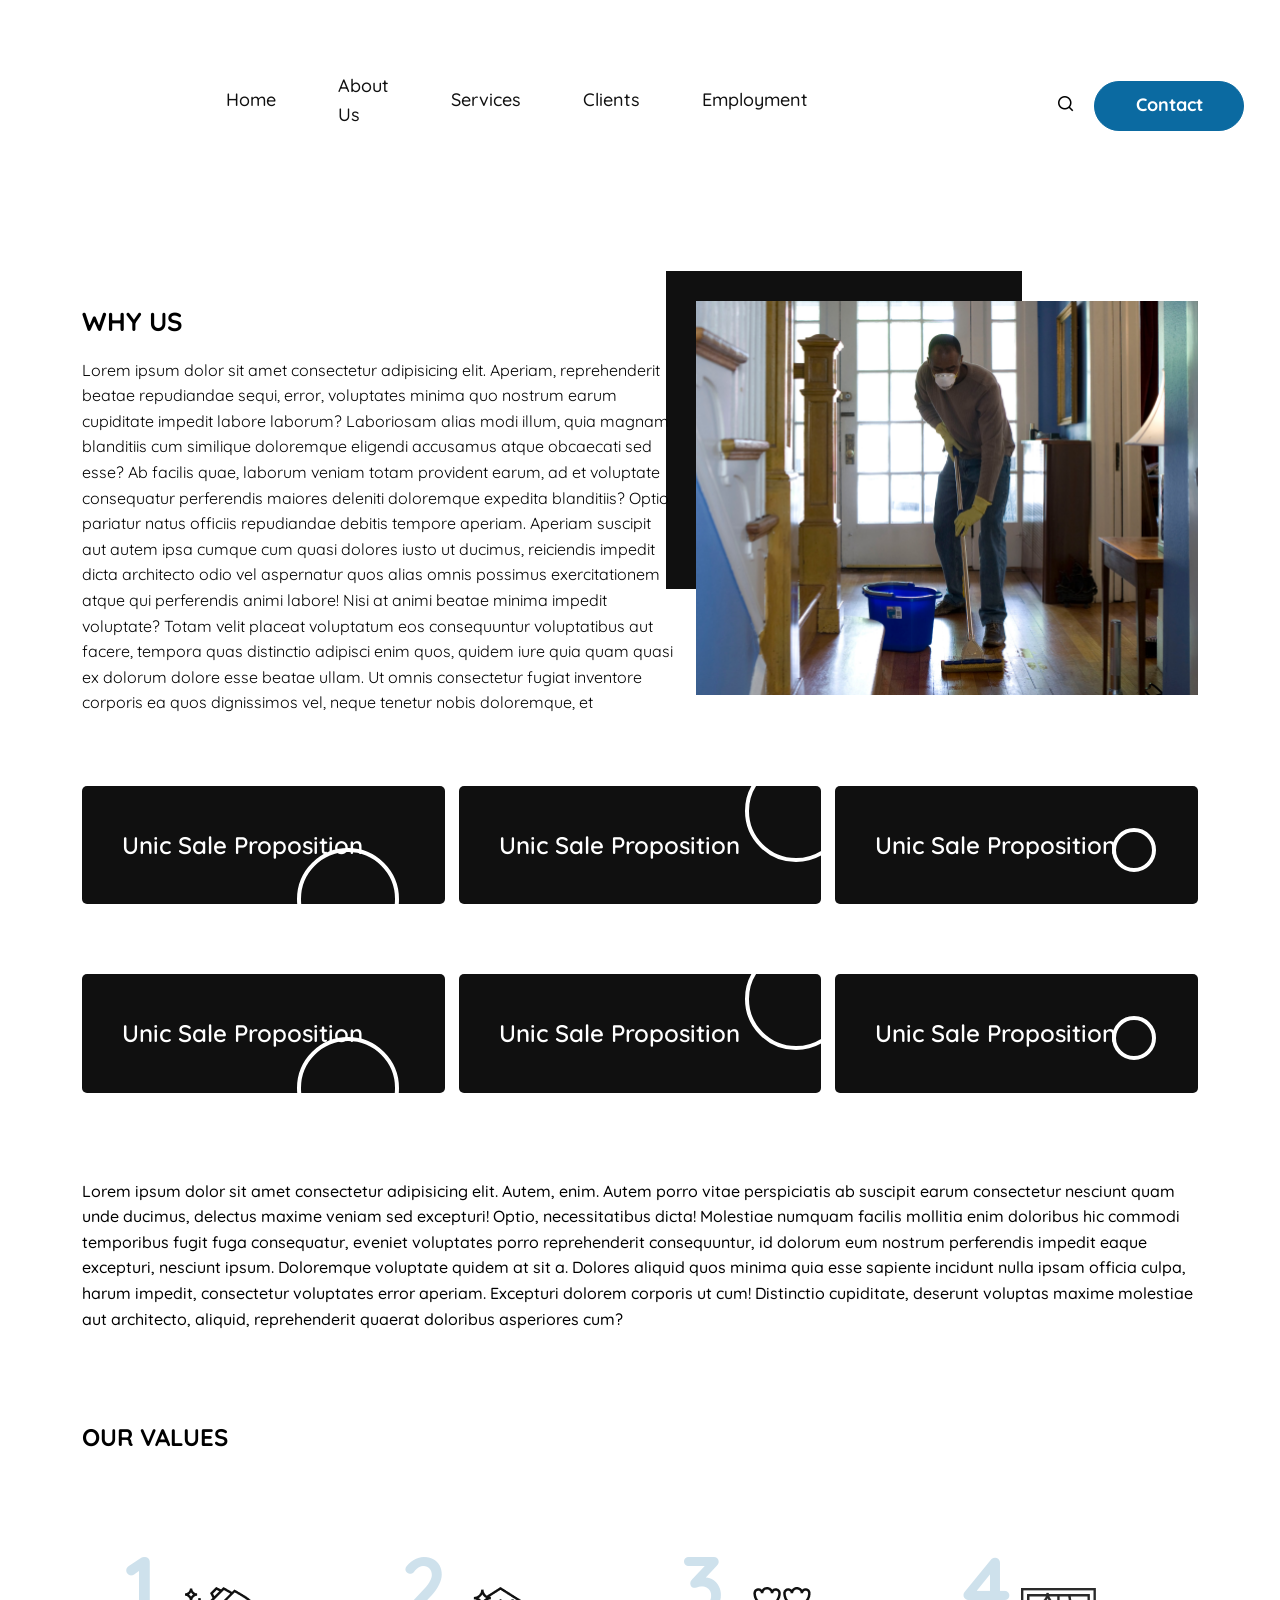
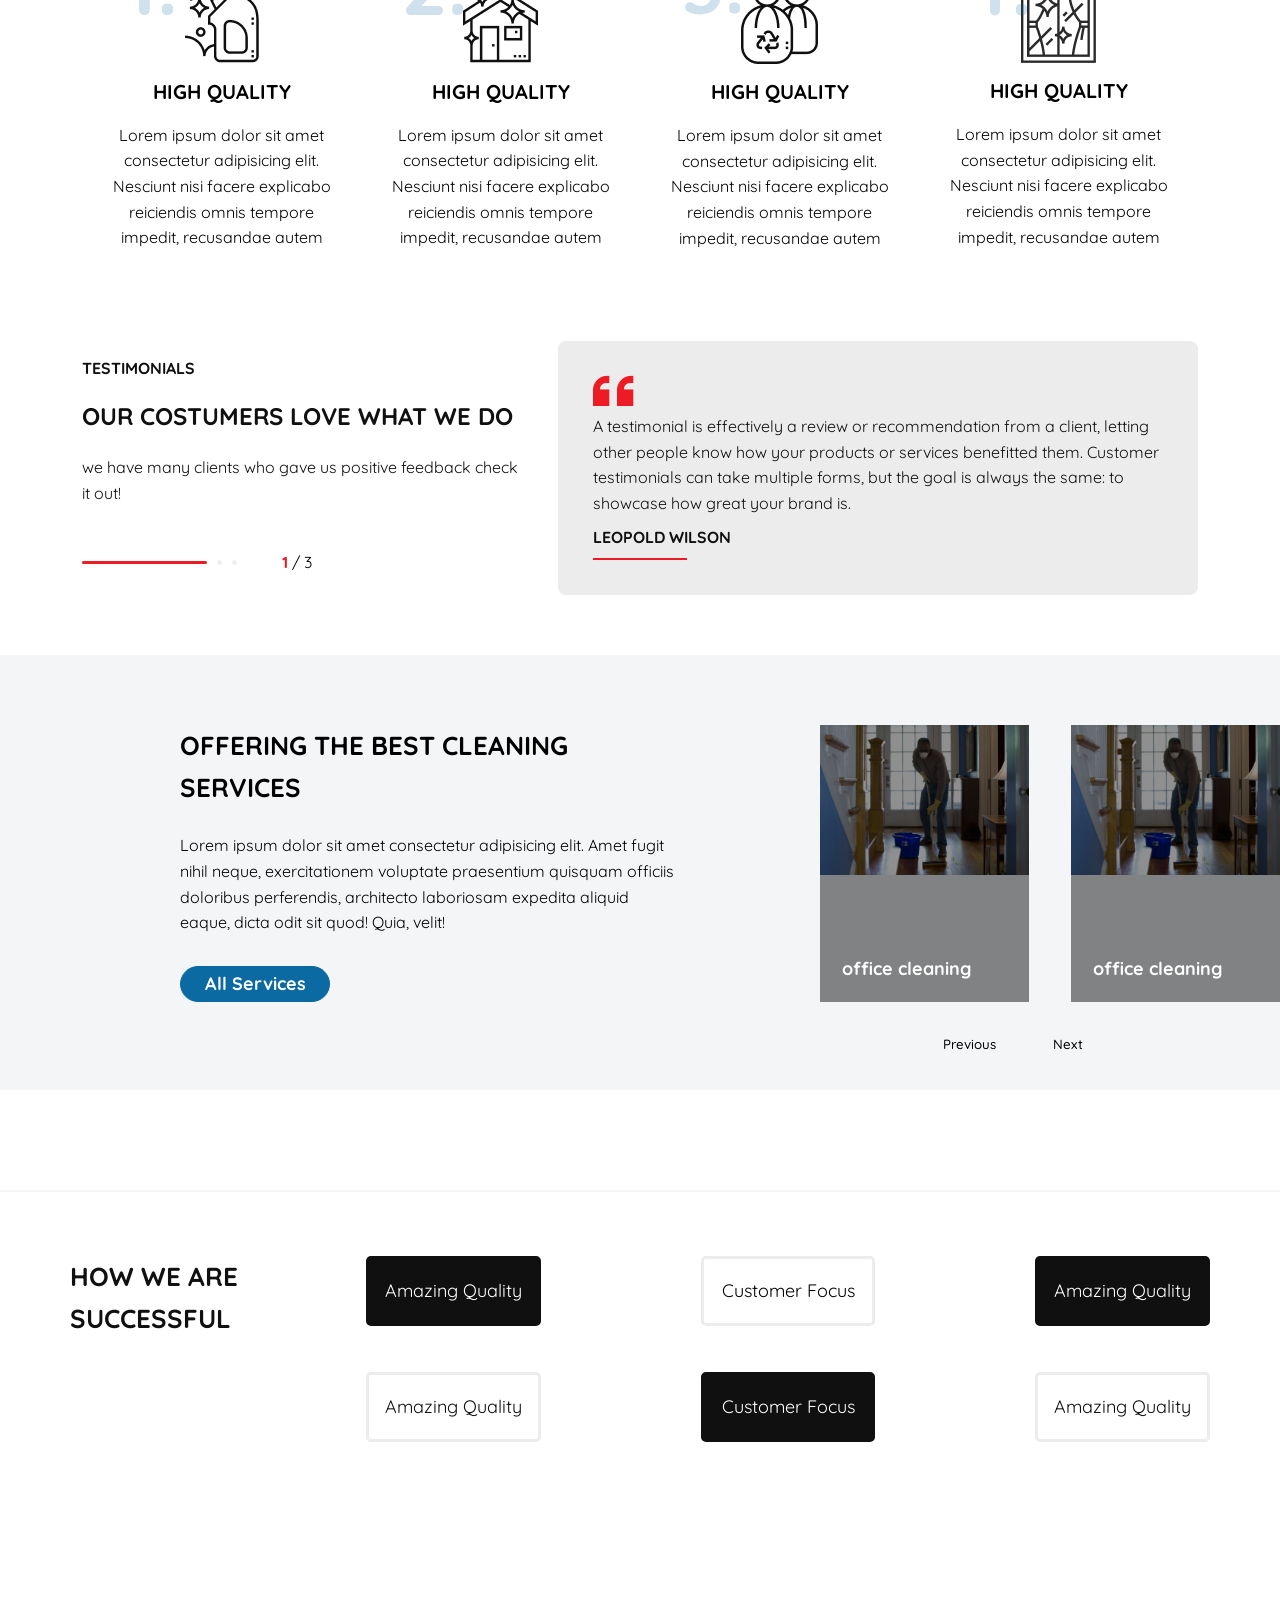
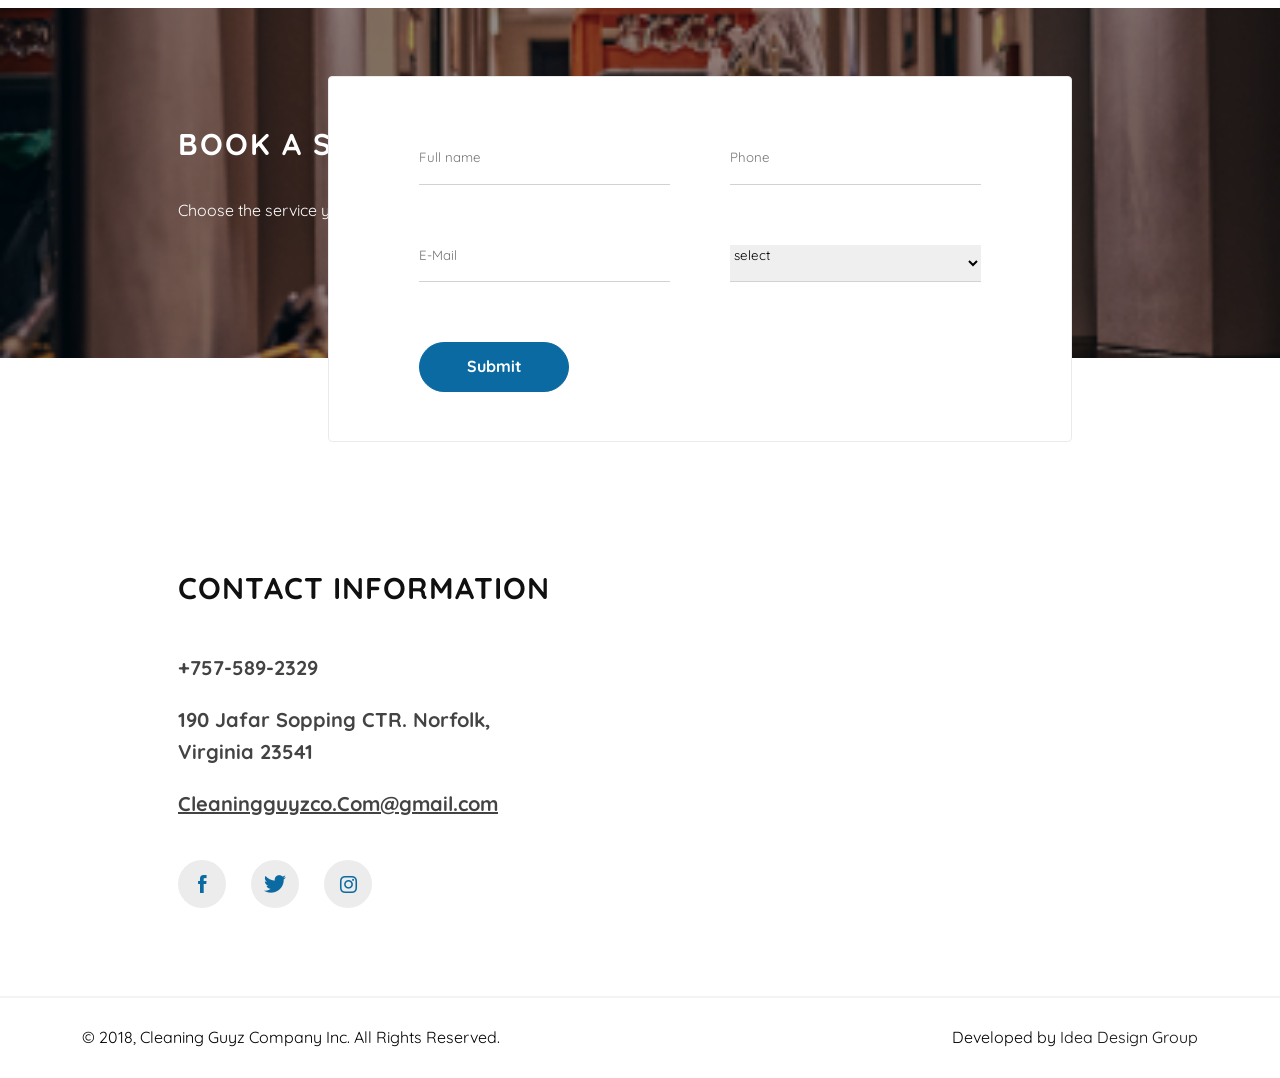
==== about-us.html @ 716db55e "first" ====
<!DOCTYPE html>
<html lang="en">

<head>
    <meta charset="UTF-8">
    <meta http-equiv="X-UA-Compatible" content="IE=edge">
    <meta name="viewport" content="width=device-width, initial-scale=1.0">
    <title>Document</title>
    <link rel="preconnect" href="https://fonts.googleapis.com">
    <link rel="preconnect" href="https://fonts.gstatic.com" crossorigin>
    <link href="https://fonts.googleapis.com/css2?family=Quicksand:wght@400;500;600;700&display=swap" rel="stylesheet">
    <link rel="stylesheet" href="assets/styles/style.css">
    <link rel="stylesheet" href="assets/images/icomoon/style.css">
</head>

<body>
    <section class="container">
        <header>
            <div class="header-img">
                <a href="">
                    <img src="assets/images/img/image 2.png" alt="">
                </a>
            </div>
            <div class="header-menu">
                <div>
                    <a href="">Home</a>
                </div>
                <div>
                    <a href="">About Us</a>
                </div>
                <div>
                    <a href="">Services</a>
                </div>
                <div>
                    <a href="">Clients</a>
                </div>
                <div>
                    <a href="">Employment</a>
                </div>
            </div>
            <div class="header-search">
                <div>
                    <a href=""> <i class="icon-Vector-search"></i></a>
                    <input type="text" placeholder="Search">
                </div>
            </div>
            <div class="header-contact">
                <a href="">Contact</a>
            </div>
        </header>
    </section>
    <section class="container">
        <div class="whyus">
            <div class="whyus-info">
                <h1>why us</h1>
                <div>
                    Lorem ipsum dolor sit amet consectetur adipisicing elit. Aperiam, reprehenderit beatae repudiandae
                    sequi, error, voluptates minima quo nostrum earum cupiditate impedit labore laborum? Laboriosam
                    alias modi illum, quia magnam blanditiis cum similique doloremque eligendi accusamus atque obcaecati
                    sed esse? Ab facilis quae, laborum veniam totam provident earum, ad et voluptate consequatur
                    perferendis maiores deleniti doloremque expedita blanditiis? Optio pariatur natus officiis
                    repudiandae debitis tempore aperiam. Aperiam suscipit aut autem ipsa cumque cum quasi dolores iusto
                    ut ducimus, reiciendis impedit dicta architecto odio vel aspernatur quos alias omnis possimus
                    exercitationem atque qui perferendis animi labore! Nisi at animi beatae minima impedit voluptate?
                    Totam velit placeat voluptatum eos consequuntur voluptatibus aut facere, tempora quas distinctio
                    adipisci enim quos, quidem iure quia quam quasi ex dolorum dolore esse beatae ullam. Ut omnis
                    consectetur fugiat inventore corporis ea quos dignissimos vel, neque tenetur nobis doloremque, et

                </div>
            </div>
            <div class="whyus-img">
                <div>
                    <img src="assets/images/img/cdc-jjrXvzbqC5E-unsplash 1.png" alt="">
                </div>
            </div>
        </div>
    </section>
    <section class="container">
        <div class="unicsale">
            <div>
                <h2>
                    Unic Sale Proposition
                </h2>
            </div>
            <div>
                <h2>
                    Unic Sale Proposition
                </h2>
            </div>
            <div>
                <h2>
                    Unic Sale Proposition
                </h2>
            </div>
        </div>
        <div class="unicsale">
            <div>
                <h2>
                    Unic Sale Proposition
                </h2>
            </div>
            <div>
                <h2>
                    Unic Sale Proposition
                </h2>
            </div>
            <div>
                <h2>
                    Unic Sale Proposition
                </h2>
            </div>
        </div>
    </section>
    <section class="container">
        <div class="sometext">
            Lorem ipsum dolor sit amet consectetur adipisicing elit. Autem, enim. Autem porro vitae perspiciatis ab
            suscipit earum consectetur nesciunt quam unde ducimus, delectus maxime veniam sed excepturi! Optio,
            necessitatibus dicta! Molestiae numquam facilis mollitia enim doloribus hic commodi temporibus fugit fuga
            consequatur, eveniet voluptates porro reprehenderit consequuntur, id dolorum eum nostrum perferendis impedit
            eaque excepturi, nesciunt ipsum. Doloremque voluptate quidem at sit a. Dolores aliquid quos minima quia esse
            sapiente incidunt nulla ipsam officia culpa, harum impedit, consectetur voluptates error aperiam. Excepturi
            dolorem corporis ut cum! Distinctio cupiditate, deserunt voluptas maxime molestiae aut architecto, aliquid,
            reprehenderit quaerat doloribus asperiores cum?
        </div>
    </section>
    <section class="container">
        <div class="examples-h1">
            <h1>our values</h1>
        </div>
        <div class="examples">
            <div class="examples-div">
                <i class="icon-uniE90D"></i>
                <div class="examples-img"> <img src="assets/images/img/Frame 2035.png" alt=""></div>
                <h3>high quality</h3>
                <p>
                    Lorem ipsum dolor sit amet consectetur adipisicing elit. Nesciunt nisi facere explicabo reiciendis
                    omnis tempore impedit, recusandae autem

                </p>

            </div>
            <div class="examples-div">
                <i class="icon-uniE90E"></i>
                <div class="examples-img"> <img src="assets/images/img/Group 2021.png" alt=""></div>
                <h3>high quality</h3>
                <p>
                    Lorem ipsum dolor sit amet consectetur adipisicing elit. Nesciunt nisi facere explicabo reiciendis
                    omnis tempore impedit, recusandae autem

                </p>

            </div>
            <div class="examples-div">
                <i class="icon-uniE90F"></i>
                <div class="examples-img"> <img src="assets/images/img/Frame 2035 (1).png" alt=""></div>
                <h3>high quality</h3>
                <p>
                    Lorem ipsum dolor sit amet consectetur adipisicing elit. Nesciunt nisi facere explicabo reiciendis
                    omnis tempore impedit, recusandae autem

                </p>

            </div>
            <div class="examples-div">
                <i class="icon-uniE910"></i>
                <div class="examples-img"> <img src="assets/images/img/Frame 2062.png" alt=""></div>
                <h3>high quality</h3>
                <p>
                    Lorem ipsum dolor sit amet consectetur adipisicing elit. Nesciunt nisi facere explicabo reiciendis
                    omnis tempore impedit, recusandae autem

                </p>

            </div>
        </div>
    </section>
    <section class="container">
        <div class="testimonial">
            <div class="testimonial-info">
                <h4>testimonials</h4>
                <h1>our costumers love what we do</h1>
                <div>
                    we have many clients who gave us positive feedback
                    check it out!
                </div>
            </div>
            <div class="testimonial-slider">
                <div class="testimonial-slider__div">
                    <i class="icon-Vector-2"></i>
                    <div>
                        A testimonial is effectively a review or recommendation from a client, letting other people know
                        how
                        your products or services benefitted them. Customer testimonials can take multiple forms, but
                        the goal
                        is always the same: to showcase how great your brand is.
                    </div>
                    <h4>leopold wilson</h4>
                </div>
                <div class="testimonial-slider__div">
                    <i class="icon-Vector-2"></i>
                    <div>
                        A testimonial is effectively a review or recommendation from a client, letting other people know
                        how
                        your products or services benefitted them. Customer testimonials can take multiple forms, but
                        the goal
                        is always the same: to showcase how great your brand is.
                    </div>
                    <h4>leopold wilson</h4>
                </div>
                <div class="testimonial-slider__div">
                    <i class="icon-Vector-2"></i>
                    <div>
                        A testimonial is effectively a review or recommendation from a client, letting other people know
                        how
                        your products or services benefitted them. Customer testimonials can take multiple forms, but
                        the goal
                        is always the same: to showcase how great your brand is.
                    </div>
                    <h4>leopold wilson</h4>
                </div>
            </div>
        </div>
    </section>
    <section>
        <div class="offering">
            <div class="offering-div">
                <div class="offering-info">
                    <h1>offering the best cleaning services</h1>
                    <div>
                        Lorem ipsum dolor sit amet consectetur adipisicing elit. Amet fugit nihil neque, exercitationem
                        voluptate praesentium quisquam officiis doloribus perferendis, architecto laboriosam expedita
                        aliquid eaque, dicta odit sit quod! Quia, velit!
                    </div>
                    <a href="">All Services</a>
                </div>
            </div>

            <div class="offering-slider">
                <div class="offering-slider_item">
                    <div>
                        <a href=""><img src="assets/images/img/cdc-jjrXvzbqC5E-unsplash 1.png" alt=""></a>
                        <div class="offering-slider-background"></div>
                        <div class="offering-slider-background__info">
        
                            office cleaning
                        </div>
                    </div>
                </div>
                <div class="offering-slider_item">
                    <div>
                        <a href=""><img src="assets/images/img/cdc-jjrXvzbqC5E-unsplash 1.png" alt=""></a>
                        <div class="offering-slider-background"></div>
                        <div class="offering-slider-background__info">
                            
                            office cleaning
                        </div>
                    </div>
                </div>
                <div class="offering-slider_item">
                    <div>
                        <a href=""><img src="assets/images/img/cdc-jjrXvzbqC5E-unsplash 1.png" alt=""></a>
                        <div class="offering-slider-background"></div>
                        <div class="offering-slider-background__info">
                            
                            office cleaning
                        </div>
                    </div>
                </div>
                
            </div>
        </div>
    </section>

    <section class="line">
        <div class="container boxes">
            <div class="boxes-h1">
                <h1>how we are successful</h1>
            </div>
            <div class="boxes-box">
              <div class="boxes-box__div">
                <div>Amazing Quality</div>
                <div>Customer Focus</div>
                <div>Amazing Quality</div>
              </div>
              <div class="boxes-box__div">
                <div>Amazing Quality</div>
                <div>Customer Focus</div>
                <div>Amazing Quality</div>
              </div>
        </div>
    </section>

    <section>
        <footer>
            <div class="footer-div">
                <img src="assets/images/img/ashwini-chaudhary-monty-Iu6parQAO-U-unsplash 2.png" alt="">
                <div>

                    <h1> book a service</h1>
                    Choose the service you want and make a reservation ...

                </div>
            </div>
            <div class="footer-form">
                <form action="">
                    <input type="text" placeholder="Full name">
                    <input type="text" placeholder="Phone">
                    <input type="text" placeholder="E-Mail">
                    <select name="footer-select" id="footer-select">

                        <option value="clining">select</option>
                        <option value="washing">Washing</option>
                        <option value="dryclining">Dryclining</option>
                    </select>

                    <button type="submit">Submit</button>
                </form>
            </div>
            <div class="footer-info">
                <div class="footer-info__div">
                    <h1>contact information</h1>
                    <div>
                        <a href="">+757-589-2329</a>
                        <a href="">190 Jafar Sopping CTR. Norfolk, Virginia 23541</a>
                        <a href="">Cleaningguyzco.Com@gmail.com</a>
                    </div>
                    <div class="footer-icon">
                        <a href="">
                            <i class="icon-Path-8"></i>
                        </a>
                        <a href="">
                            <i class="icon-Path-7"></i>
                        </a>
                        <a href="">
                            <i class="icon-Path-170"></i>
                        </a>
                    </div>
                </div>
                <div class="footer-map">
                    <div class="map">
                        <div class="footer-map__frame">
                            <iframe
                                src="https://www.google.com/maps/embed?pb=!1m18!1m12!1m3!1d26738.526908125077!2d-76.30847100268791!3d36.848747959635716!2m3!1f0!2f0!3f0!3m2!1i1024!2i768!4f13.1!3m3!1m2!1s0x89ba980ede70d78b%3A0x92bed7cf0ad17353!2sNorfolk%2C%20VA%2023541%2C%20USA!5e0!3m2!1sen!2sge!4v1664965824961!5m2!1sen!2sge"
                                style="border:0;" allowfullscreen="" loading="lazy"
                                referrerpolicy="no-referrer-when-downgrade">
                            </iframe>
                        </div>
                    </div>
                </div>
            </div>
            <div class="footer-line"></div>
            <div class="container footer-last">
                <div>
                    © 2018, Cleaning Guyz Company Inc. All Rights Reserved.
                </div>
                <div>
                    Developed by <a href=""> Idea Design Group </a>
                </div>
            </div>
        </footer>
    </section>


    <script src="https://code.jquery.com/jquery-3.6.1.min.js"></script>
    <script src="assets/js/slick.min.js"></script>
    <script src="assets/js/script.js"></script>
</body>

</html>
---- assets/styles/style.css ----
body,
* {
  margin: 0;
  padding: 0;
  box-sizing: border-box;
  font-family: "Quicksand", sans-serif;
  line-height: 1.6;
}

.container,
.container-fluid,
.container-xxl,
.container-xl,
.container-lg,
.container-md,
.container-sm {
  width: 100%;
  padding-right: var(--bs-gutter-x, 0.75rem);
  padding-left: var(--bs-gutter-x, 0.75rem);
  margin-right: auto;
  margin-left: auto;
}

@media (min-width: 576px) {
  .container-sm,
  .container {
    max-width: 540px;
  }
}
@media (min-width: 768px) {
  .container-md,
  .container-sm,
  .container {
    max-width: 720px;
  }
}
@media (min-width: 992px) {
  .container-lg,
  .container-md,
  .container-sm,
  .container {
    max-width: 960px;
  }
}
@media (min-width: 1200px) {
  .container-xl,
  .container-lg,
  .container-md,
  .container-sm,
  .container {
    max-width: 1140px;
  }
}
@media (min-width: 1400px) {
  .container-xxl,
  .container-xl,
  .container-lg,
  .container-md,
  .container-sm,
  .container {
    max-width: 1320px;
  }
}
@media (min-width: 1620px) {
  .container-xxl,
  .container-xl,
  .container-lg,
  .container-md,
  .container-sm,
  .container {
    max-width: 1560px;
  }
}

header {
  width: 100%;
  height: 211px;
  display: flex;
  align-items: center;
}
.header-img {
  width: 238px;
  height: 169px;
  overflow: hidden;
  margin: 0 142px 0 0;
}
.header-img img {
  width: 100%;
  height: 100%;
  object-fit: cover;
}
.header-menu {
  width: initial;
  display: flex;
  align-items: center;
  margin: 0 190px 0 0;
}
.header-menu a {
  text-decoration: none;
  font-size: 18px;
  font-weight: 500;
  color: #101010;
  margin: 0 60px 0 0;
  display: block;
  position: relative;
  padding: 0 0 10px 2px;
}
.header-menu a::after {
  content: "";
  position: absolute;
  width: 0%;
  height: 3px;
  border-radius: 3px;
  background-color: #ed1c24;
  bottom: 0;
  left: 0;
  transition-duration: 0.3s;
}
.header-menu a:hover {
  color: #ed1c24;
}
.header-menu a:hover::after {
  width: 100%;
}
.header-search {
  width: 100px;

  display: flex;
  align-items: center;
  margin-left: auto;
}
.header-search div {
  position: relative;
  width: initial;
  display: flex;
  align-items: center;
}
.header-search a {
  text-decoration: none;
  color: #000;
}
.header-search input {
  width: 100%;
  border: none;
  margin: 0 0 0 20px;
}
.header-search input::placeholder {
  font-weight: 600;
  color: #000;
}
.header-search input:focus {
  outline: none;
}
.header-contact {
  width: initial;
  margin-left: auto;
}
.header-contact a {
  display: inline-block;
  width: 150px;
  height: 50px;
  border-radius: 25px;
  background-color: #0b6aa1;
  display: flex;
  align-items: center;
  justify-content: center;
  text-decoration: none;
  color: #fff;
  font-size: 18px;
  font-weight: 700;
  border: 1px solid #0b6aa1;
  transition-duration: 0.3s;
}
.header-contact a:hover {
  background-color: #fff;
  border: 1px solid #0b6aa1;
  color: #0b6aa1;
}

.main-banner {
  width: 100%;
  height: 580px;
  display: flex;
}
.main-banner__info {
  position: relative;
  width: 50%;
  padding: 100px 20px 0 0;
}
.main-banner__info-info div {
  font-size: 18px;
  font-weight: 600;
  color: #8f8f8f;
  padding: 15px 0 42px 0;
}
.main-banner__info-info h1 {
  font-size: 32px;
  font-weight: 700;
  line-height: 44.02px;
  color: #000;
}
.main-banner__info-info a {
  display: inline-block;
  width: 150px;
  height: 50px;
  border-radius: 25px;
  display: flex;
  align-items: center;
  justify-content: center;
  font-size: 16px;
  font-weight: 700;
  text-decoration: none;
  background-color: #ed1c24;
  color: #fff;
  border: 1px solid #ed1c24;
  transition-duration: 0.3s;
}
.main-banner__info-info a:hover {
  background-color: #fff;
  color: #ed1c24;
  border: 1px solid #ed1c24;
}

.main-banner__img {
  width: 50%;
  padding: 10px 0 0px 200px;
}

.main-banner__img div {
  position: relative;
  width: 548px;
  height: 518px;

  margin-left: auto;
}
.main-banner__img div::after {
  content: "";
  position: absolute;
  width: 358px;
  height: 318px;
  bottom: -36px;
  left: -38px;
  background-color: #101010;
  z-index: -1;
}
.main-banner__img div img {
  width: 100%;
  height: 100%;
  object-fit: cover;
}
.main-banner__info-link {
  position: absolute;
  bottom: 10px;
  display: flex;
  align-items: center;
}
.main-banner__info-link div {
  display: flex;
  align-items: center;
  margin: 0 20px 0 0;
  color: #024a6c;
}
.main-banner__info-link div:first-of-type {
  border-right: 1px solid #000;
  opacity: 60%;
  padding: 0 20px 0 0;
}
.main-banner__info-link a {
  display: flex;
  align-items: center;
  text-decoration: none;
  color: #024a6c;
  font-size: 26px;
  font-weight: 700;
}
.partner {
  width: 100%;
  height: 171px;
  background-color: #101010;
  margin: 60px 0 0 0;
}
.partner_slider-item {
  width: calc(100% / 6);
  height: 171px;
  display: flex;
  align-items: center;
  justify-content: center;
  background-color: #101010;
  margin: 0 0 0 20px;
}
.partner_slider-item a {
  display: block;
  width: 100%;
  height: 100%;
  display: flex;
  align-items: center;
  justify-content: center;
  overflow: hidden;
}

.partner .slick-list {
  overflow: hidden;
  margin: 0 -50px;
}
.partner .slick-track {
  display: flex;
  align-items: center;
}
.testimonial {
  position: relative;
  display: flex;
  align-items: center;
  width: 100%;
  padding: 60px 0;
}
.testimonial-info {
  width: 40%;
  height: 254px;
  color: #101010;
}
.testimonial-info h4,
.testimonial-info h1 {
  text-transform: uppercase;
}
.testimonial-info h4 {
  margin: 15px 0;
}
.testimonial-info h1 {
  margin: 0 0 20px 0;
}
.testimonial-slider {
  width: 60%;
}
.testimonial-slider__div {
  display: flex;
  flex-direction: column;
  justify-content: space-between;
  width: 100%;
  height: 254px;
  background-color: #ececec;
  border-radius: 8px;
  padding: 35px;
  color: #101010;
  margin: 0 0px 0 30px;
}

.testimonial-slider__div h4 {
  display: block;
  position: relative;
  text-transform: uppercase;
  padding: 0 0 10px 0;
}
.testimonial-slider__div h4::after {
  content: "";
  position: absolute;
  width: 94px;
  height: 2px;
  background-color: #ed1c24;
  bottom: 0;
  left: 0;
}
.icon-Vector-2 {
  font-size: 30px;
  color: #ed1c24;
}
.testimonial .slick-slider {
  overflow: hidden;
}
.testimonial .slick-slider.slick-initialized {
  width: 60%;
}
.testimonial .slick-track {
  display: flex;
}
.testimonial .slick-dots {
  position: absolute;
  bottom: 85px;
  left: 0;
  display: flex;
  align-items: center;
  justify-content: center;
}
.testimonial .slick-dots li {
  list-style: none;
  margin: 0 10px 0 0;
}
.testimonial .slick-dots li.slick-active button {
  background-color: #ed1c24;
  width: 125px;
  height: 3px;
  border-radius: 3px;
  transition-duration: 0.3s;
}
.slick-dots li button {
  font-size: 0;
  width: 5px;
  height: 5px;
  border-radius: 50%;
  border: none;
}
.slick-counter {
  position: absolute;
  left: 200px;
  bottom: 80px;
}
.slick-counter .current {
  color: #ed1c24;
  font-weight: 700;
}
.about-company {
  margin: 0 0 60px 0;
}
.about-company h1 {
  font-size: 30px;
  font-weight: 700;
  margin: 10px 0 20px 0;
  text-transform: uppercase;
}
.number-div {
  width: 100%;
  height: auto;
  display: flex;
  align-items: center;
}
.number-div__div {
  position: relative;
  overflow: hidden;
  width: calc(100% / 4);
  height: 191px;
  padding: 40px;
  background-color: #101010;
  color: #fff;
  font-size: 20px;
  text-transform: uppercase;
  font-weight: 700;
  border-radius: 4px;
  letter-spacing: 2px;
}
.number-div__div:not(:last-of-type) {
  margin: 0 15px 0 0;
}
.number-div__div div:first-of-type {
  font-size: 40px;
  padding: 5px 0;
  margin: 0px 0 25px 0;
}
.number-div__div:nth-child(1):after {
  content: "";
  position: absolute;
  width: 106px;
  height: 106px;
  border: 4px solid #fff;
  border-radius: 50%;
  top: -57px;
  right: 52px;
  transition-duration: 0.3s;
}
.number-div__div:nth-child(1):hover::after {
  border: 4px solid #ed1c24;
  transform: translate(74px, 27px) scale(2);
}
.number-div__div:nth-child(2):after {
  position: absolute;
  content: "";
  width: 54px;
  height: 54px;
  border: 4px solid #ed1c24;
  border-radius: 50%;
  top: 31px;
  right: 92px;
  transition-duration: 0.3s;
}
.number-div__div:nth-child(2):hover::after {
  border: 4px solid #fff;
  transform: translate(10px, 30px) scale(2);
}
.number-div__div:nth-child(3):after {
  position: absolute;
  content: "";
  width: 94px;
  height: 94px;
  border: 4px solid #ed1c24;
  border-radius: 50%;
  bottom: -52px;
  right: 64px;
  transition-duration: 0.3s;
}
.number-div__div:nth-child(3):hover::after {
  border: 4px solid #fff;
  transform: translate(-6px, -101px) scale(1.5);
}
.number-div__div:nth-child(4):after {
  position: absolute;
  content: "";
  width: 94px;
  height: 94px;
  border: 4px solid #fff;
  border-radius: 50%;
  top: 34px;
  right: -18px;
  transition-duration: 0.3s;
}
.number-div__div:nth-child(4):hover::after {
  border: 4px solid #ed1c24;
  transform: translate(-140px, -69px) scale(1.7);
}
.number-div__link a {
  margin: 60px 0 0px 0;
  display: block;
  width: 150px;
  height: 50px;
  border-radius: 25px;
  background-color: #ed1c24;
  color: #fff;
  font-weight: 700;
  display: flex;
  align-items: center;
  justify-content: center;
  text-decoration: none;
  border: 1px solid #ed1c24;
  transition-duration: 0.3s;
}
.number-div__link a:hover {
  border: 1px solid #ed1c24;
  color: #ed1c24;
  background-color: #fff;
}
footer {
  position: relative;
  margin: 100px 0 0 0;
}
.footer-div {
  position: relative;
  width: 100%;
  height: 350px;
  overflow: hidden;
  background-color: rgba(16, 16, 16, 0.5);
  margin: 0 0 170px 0;
}
.footer-div img {
  width: 100%;
  height: 100%;
  object-fit: cover;
  mix-blend-mode: overlay;
}
.footer-div div {
  position: absolute;
  width: 100%;
  height: 100%;
  top:112px;
  left: 178px;
  color: #fff;
}
.footer-div div h1 {
  font-size: 30px;
  font-weight: 700;
  margin: 0 0 30px 0;
  text-transform: uppercase;
  letter-spacing: 2px;
}
.footer-form {
  padding: 70px 90px;
  top: 68px;
  right: 208px;
  position: absolute;
  width: 744px;
  height: 366px;
  background-color: #fff;
  border-radius: 4px;
  border: 1px solid #eaeaea;
}
.footer-form form {
  display: grid;
  grid-template-columns: repeat(2, 1fr);
  grid-template-rows: repeat(2, 1fr);
  column-gap: 60px;
  row-gap: 60px;
}
.footer-form form input,
.footer-form form select {
  padding: 0 0 15px 0;
  border: none;
  border-bottom: 1px solid #d2d2d2;
}
.footer-form form input:focus,
.footer-form form select:focus {
  outline: none;
}
.footer-form button {
  width: 150px;
  height: 50px;
  border-radius: 25px;
  color: #fff;
  background-color: #0b6aa1;
  border: 1px solid #0b6aa1;
  font-size: 16px;
  font-weight: 700;
  display: flex;
  align-items: center;
  justify-content: center;
  cursor: pointer;
  transition-duration: 0.3s;
}
.footer-form button:hover {
  border: 1px solid #0b6aa1;
  background-color: #fff;
  color: #0b6aa1;
}
.footer-info {
  display: flex;
  align-items: center;
  margin: 100px 0 0 0;
}
.footer-info__div {
  padding: 18px 178px;
}
.footer-info__div h1 {
  color: #101010;
  font-size: 30px;
  font-weight: 700;
  letter-spacing: 1px;
  text-transform: uppercase;
  margin: 18px 0 40px 0;
}
.footer-info__div div:first-of-type {
  display: flex;
  flex-direction: column;
}
.footer-info__div div:first-of-type a {
  text-decoration: none;
  font-size: 20px;
  font-weight: 700;
  color: #434343;
  display: block;
  margin: 0 0 20px 0;
}
.footer-info__div div:first-of-type a:last-of-type {
  text-decoration: underline;
}
.footer-icon {
  display: flex;
  margin: 20px 0 0 0;
}
.footer-icon a {
  text-decoration: none;
  display: block;
  width: 48px;
  height: 48px;
  background-color: #ececec;
  border-radius: 50px;
  display: flex;
  align-items: center;
  justify-content: center;
  color: #0b6aa1;
  margin: 0 25px 0 0;
  transition-duration: 0.3s;
}
.footer-icon a:hover {
  background-color: #0b6aa1;
  color: #fff;
}
.footer-icon a i {
  font-size: 18px;
}
.footer-line {
  width: 100%;
  height: 2px;
  background-color: #f4f4f4;
  margin: 70px 0 0 0;
}
.footer-last {
  width: 100%;
  height: 80px;
  display: flex;
  align-items: center;
  justify-content: space-between;
}
.footer-last div a {
  text-decoration: none;
  color: #101010;
}
.footer-map {
  width: 50%;
  position: relative;
}
.map {
  transform: translate(150px, 0);
  width: 100%;
  height: 349px;
}
.footer-map__frame {
  width: 100%;
  height: 349px;
}
iframe {
  width: 100%;
  height: 100%;
  filter: grayscale(100%);
}
/**************2***************/
.whyus {
  display: flex;
  padding: 90px 0 0 0;
}
.whyus-info {
  width: 55%;
  padding: 0px 20px 0 0;
}
.whyus-info h1 {
  font-size: 26px;
  font-weight: 700;
  text-transform: uppercase;
  margin: 0px 0 15px 0;
}
.whyus-img {
  width: 45%;
  display: flex;
  justify-content: flex-end;
}
.whyus-img div {
  position: relative;
  width: 550px;
  height: 394px;
}
.whyus-img div img {
  width: 100%;
  height: 100%;
  object-fit: cover;
}
.whyus-img div::after {
  content: "";
  position: absolute;
  width: 356px;
  height: 318px;
  background-color: #101010;
  z-index: -1;
  top: -30px;
  left: -30px;
}
.unicsale {
  padding: 70px 0 0 0;
  display: flex;
  align-items: center;
  justify-content: space-between;
}
.unicsale div {
  position: relative;
  overflow: hidden;
  width: 32.5%;
  display: flex;
  align-items: center;
  padding: 40px;
  background-color: #101010;
  color: #fff;
  border-radius: 5px;
}
.unicsale div h2 {
  font-size: 24px;
  font-weight: 600;
}
.unicsale div:nth-child(1)::after {
  content: "";
  position: absolute;
  width: 94px;
  height: 94px;
  border: 4px solid #fff;
  border-radius: 50%;
  bottom: -46px;
  right: 46px;
  transition-duration: 0.3s;
}
.unicsale div:nth-child(1):hover:after {
  transform: translate(0px, -105px);
}
.unicsale div:nth-child(2)::after {
  content: "";
  position: absolute;
  width: 94px;
  height: 94px;
  border: 4px solid #fff;
  border-radius: 50%;
  top: -26px;
  right: -26px;
  transition-duration: 0.3s;
}
.unicsale div:nth-child(2):hover:after {
  transform: translate(-86px, 28px);
}
.unicsale div:nth-child(3)::after {
  content: "";
  position: absolute;
  width: 36px;
  height: 36px;
  border: 4px solid #fff;
  border-radius: 50%;
  top: 42px;
  right: 42px;
  transition-duration: 0.3s;
}
.unicsale div:nth-child(3):hover:after {
  transform: scale(2);
}
.sometext {
  padding: 86px 0;
  font-weight: 500;
}
.examples {
  width: 100%;
  display: flex;
  align-items: center;
  justify-content: space-between;
}
.examples-div {
  position: relative;
  width: 25%;
  padding: 30px;
  display: flex;
  flex-direction: column;
  align-items: center;
  text-align: center;
}
.examples-div h3 {
  font-size: 20px;
  font-weight: 700;
  text-transform: uppercase;
  margin: 5px 0 15px 0;
}
.examples-div i {
  position: absolute;
  font-size: 58px;
  color: #0b6aa1;
  opacity: 20%;
  top: 0px;
  left: 44px;
}
.examples-h1 {
  margin: 0 0 100px 0;
}
.examples-h1 h1 {
  font-size: 26;
  font-weight: 700;
  text-transform: uppercase;
}
.offering {
  position: relative;
  width: 100%;
  background-color: #f3f5f6;
  display: flex;
  padding: 70px 0px 88px 0;
  overflow: hidden;
}
.offering-info {
  padding: 0 100px 0 180px;
  height: 277px;
  display: flex;
  flex-direction: column;
  justify-content: space-between;
}
.offering-info h1 {
  font-size: 26px;
  font-weight: 700;
  text-transform: uppercase;
  margin: 0 0 25px 0;
}

.offering-info a {
  display: block;
  text-decoration: none;
  width: 150px;
  height: 50px;
  border-radius: 25px;
  background-color: #0b6aa1;
  color: #fff;
  font-size: 18px;
  font-weight: 700;
  display: flex;
  align-items: center;
  justify-content: center;
  margin: 30px 0 0 0;
  transition-duration: 0.3s;
  border: 1px solid #0b6aa1;
}
.offering-info a:hover {
  border: 1px solid #0b6aa1;
  background-color: #fff;
  color: #0b6aa1;
}
.offering-slider {
  width: 100%;
}
.offering-slider_item {
  position: relative;
  width: 388px !important;
  height: 277px !important;
  overflow: hidden;
  margin: 0 0 0 42px;
  background-color: rgba(16, 16, 16, 0.5);
}
.offering-slider_item img {
  mix-blend-mode: overlay;
  width: 100%;
  height: 100%;
  object-fit: cover;
}

.offering-slider-background__info {
  position: absolute;
  color: #fff;
  bottom: 18px;
  left: 22px;
  display: flex;
  flex-direction: column;
  font-size: 18px;
  font-weight: 700;
}
.offering-slider-background__info span {
  font-size: 36px;
  font-weight: 700;
}

.slick-slider {
  overflow: hidden;
}
.offering-slider .slick-slider.slick-initialized {
  width: 100%;
}
.offering-slider .slick-track {
  display: flex;
  align-items: center;
}
.offering-slider .slick-arrow {
  display: block;
  position: absolute;
  bottom: 35px;
  border: none;
  background-color: #f3f5f6;
  cursor: pointer;
  font-weight: 500;
}
.offering-slider .slick-arrow.slick-prev {
  right: 284px;
}

.offering-slider .slick-arrow.slick-next {
  right: 197px;
}
.offering-slider .slick-arrow.slick-disabled {
  opacity: 50%;
}
.line {
  border-top: 2px solid #f3f5f6;
  width: 100%;
  margin: 100px 0 0 0;
}
.boxes {
  padding: 64px 0 20px 0;
  display: flex;
}
.boxes div h1 {
  text-transform: uppercase;
  font-size: 26px;
  font-weight: 700;
  color: #101010;
}
.boxes-box {
  width: 74%;
}
.boxes-box__div {
  display: flex;
  width: 100%;
}
.boxes-box__div div {
  height: 70px;
  width: 248px;
  display: flex;
  align-items: center;
  justify-content: center;
  font-size: 18px;
  border-radius: 5px;
  transition-duration: 0.3s;
  cursor: pointer;
}
.boxes-box__div div:nth-child(odd) {
  background-color: #101010;
  color: #fff;
  border: 3px solid #101010;
}
.boxes-box__div div:nth-child(even) {
  background-color: #fff;
  border: 3px solid #ececec;
}
.boxes-h1 {
  width: 26%;
}
.boxes-box .boxes-box__div:nth-child(odd) {
  justify-content: flex-end;
}
.boxes-box .boxes-box__div:nth-child(odd) div:not(:last-of-type) {
  margin: 0 160px 46px 0;
}
.boxes-box .boxes-box__div:nth-child(even) div:not(:first-of-type) {
  margin: 0 0 46px 160px;
}
.boxes-box .boxes-box__div:nth-child(even) div:nth-child(odd) {
  background-color: #fff;
  border: 3px solid #ececec;
  color: #101010;
}
.boxes-box .boxes-box__div:nth-child(even) div:nth-child(even) {
  background-color: #101010;
  color: #fff;
  border: 3px solid #101010;
}
.boxes-box .boxes-box__div:nth-child(even) div:nth-child(even):hover {
  background-color: #fff;
  border: 3px solid #ececec;
  color: #101010;
}
.boxes-box .boxes-box__div:nth-child(even) div:nth-child(odd):hover {
  background-color: #101010;
  color: #fff;
  border: 3px solid #101010;
}
.boxes-box .boxes-box__div:nth-child(odd) div:nth-child(even):hover {
  background-color: #101010;
  color: #fff;
  border: 3px solid #101010;
}
.boxes-box .boxes-box__div:nth-child(odd) div:nth-child(odd):hover {
  background-color: #fff;
  border: 3px solid #ececec;
  color: #101010;
}
/*************3**************/
.projects {
  padding: 80px 200px 50px 0;
}
.projects h1 {
  text-transform: uppercase;
  font-size: 26px;
  font-weight: 700;
  color: #101010;
  margin: 0 0 20px 0;
}
.project-img__grid {
  display: grid;
  grid-template-columns: repeat(4, 1fr);
  grid-template-rows: repeat(2, 1fr);
  gap: 15px;
  
}
.project-img__grid-div {
  position: relative;
  background-color: rgba(0, 0, 0, 0.45);
  overflow: hidden;
}
.project-img__grid-div img {
  mix-blend-mode: overlay;
  width: 100%;
  height: 100%;
  object-fit: cover;
}
.project-img__grid-div span {
  color: #fff;
  position: absolute;
  z-index: 3;
  bottom: 20px;
  left: 20px;
  font-size: 20px;
  font-weight: 700;
  letter-spacing: 1px;
  transition-duration: 0.3s;
}
.project-link {
  position: absolute;
  top: 0;
  left: 0;
  width: 100%;
  height: 100%;
  display: flex;
  align-items: center;
  justify-content: center;
  transition-duration: 0.3s;
}

.project-link a {
  display: block;
  width: 150px;
  height: 50px;
  border-radius: 25px;
  border: 1px solid #fff;
  text-decoration: none;
  color: #fff;
  display: flex;
  align-items: center;
  justify-content: center;
  transition-duration: 0.3s;
  transform: scale(0);
}
.project-img__grid-div:hover .project-link {
  background-color: rgba(0, 0, 0, 0.65);
}
.project-img__grid-div:hover .project-link a {
  transform: scale(1);
}
.project-img__grid-div:hover span{
  transform: scale(0);
}
.pagination{
  width: 100%;
  display: flex;
  align-items: center;
  justify-content: flex-end;
}
.pagination a{
text-decoration: none;
font-size: 16px;
font-weight: 500;
color: #101010;
margin: 26px 0 0 52px;
}
/****************4*********************/
.project-detail{
  padding: 40px 0 56px 0;
}
.project-detail h1{
font-size: 26px;
font-weight: 700;
color: #101010;
margin: 0 0 40px 0;
text-transform: uppercase;
}
.project-detail_main{
  display: flex;
  height: 344px;
}
.project-detail_img{
  width: 35%;
}
.project-detail_img div{
  width: 513px;
  height: 344px;
  overflow: hidden;
}
.project-detail_img div img{
  width: 100%;
  height: 100%;
  object-fit: cover;
}
.project-detail_info{
  width: 65%;
  padding:0 0 0 40px ;
  display: flex;
  flex-direction: column;
  justify-content: space-between;
}
.project-detail_info1{
  height:50%;
}
.project-detail_info2{
  height:50%;
}
.project-detail_info2 .testimonial-slider__div{
  width: 100%;
  height: 100%;

  background-color: #101010;
  color: #fff;
  margin: 0 0 0 0;
  padding: 20px 24px;
}
.project-detail_tags{
  display: flex;
  align-items: center;
}
.project-detail_tags div{
  display: flex;
  align-items: center;
}
.project-detail_tags div:first-of-type img{
  margin: 0 18px 0 24px;
  font-weight: 600;
}
.project-detail_services{
  display: flex;
  margin: 0 0 0 62px;
}
.project-detail_services a{
  font-size: 18px;
  font-weight: 700;
  color: #101010;
  display:block;
  width: 100%;
  height: 100%;
  width: 248px;
  height: 64px;
  padding: 18px  32px;
  border:2px solid #F3F5F6;
  margin: 0 36px 0 0;
  transition-duration: 0.3s;
}
.project-detail_services a:hover{
  color: #fff;
  background-color: #101010;
  border:2px solid #101010;
}
.more-projects {
  padding: 56px 0 0 0;
}
.more-projects h1{
  text-transform: uppercase;
  font-size: 26px;
  font-weight: 700;
  color: #101010;
  margin: 0 0 35px 0;
}
.more-priject_row{
  display: flex;

}
.more-priject_row .project-img__grid-div:not(:last-of-type){
  margin:0 15px 0 0;
}
/************5**************/
.our-services{
  padding: 40px 0 0 0;
}
.our-services h1{
  text-transform: uppercase;
  font-size: 26px;
  font-weight: 700;
  margin: 0 0 20px 0;
}
.our-services div{
  padding: 0 200px 0 0;
}
.our-services_grid{
  margin:80px 0 100px 0 ;
  display: grid;
  grid-template-columns: repeat(6,1fr);
  grid-template-rows: repeat(auto,1fr);
  gap: 16px;
}
.our-services_grid div{
  cursor: pointer;
  min-height: 118px;
  position: relative;
  padding: 36px 56px;
  font-size: 18px;
  font-weight: 700;
  border: 2px solid #F3F5F6;
  border-radius: 5px;
  overflow: hidden;
  transition-duration: 0.3s;
}
.our-services_grid div::after{
  content: "";
  position: absolute;
  width: 46px;
  height: 46px;
  border: 4px solid #DE454B;
  border-radius: 50%;
  top: 34px;
  left: -12px;
  transition-duration: 0.3s;
}
.our-services_grid div span{
  position: absolute;
 transition-duration: 0.3s;
}
.our-services_grid div:hover{
  color: #fff;
  background-color: #101010;
}
.our-services_grid div:hover span{
  left: 20px;
  bottom: 15px;
  color: #fff;
}
.our-services_grid div:hover::after{
  width: 68px;
  height: 68px;
  top: -12px;
  left: 126px;
}
.speciality{
  display: flex;
}
.speciality1{
  width: 45%;
  height: 530px;
}
.speciality1 div{
  width: 100%;
  height: 100%;
  overflow: hidden;
}
.speciality1 div img{
  width: 100%;
  height: 100%;
  object-fit: cover;
}
.speciality2{
  width: 55%;
  background-color:#DE454B;
  padding: 50px 100px 68px 58px;
}
.speciality2 h1{
font-size: 26px;
text-transform: uppercase;
color: #fff;
font-weight: 700;
margin: 0 0 30px 0;
letter-spacing: 1px;
}
.speciality-grid{
  display: grid;
  grid-template-columns: repeat(2,1fr);
  grid-template-rows: repeat(auto,1fr);
  column-gap: 64px;
  row-gap:26px ;
}
.speciality-grid div a{
  color: #fff;
  text-decoration: none;
  font-size: 20px;
  font-weight: 700;
  margin: 0 20px 0 0;
}
.speciality-grid div {
  display: flex;
  align-items: center;
}
.speciality-grid div input{
  width: 24px;
  height: 26px;
  border:1px solid #fff;
  outline: none;
  margin: 0 20px 0 0;
}
.speciality-grid div input:checked{
  background-color: #DE454B;
}


/****************6******************/
.services-detail {
  padding:40px 0 100px 0 ;
  color: #101010;
}
.services-detail h1{
  text-transform: uppercase;
  font-size: 26px;
  font-weight: 700;
  color: #101010;
  margin: 0 0 30px 0;
}
.services-tags h3{
  font-size: 18px;
  font-weight: 700;
  margin: 0 0 24px 0;
}
.services-tags .project-detail_services{
  margin: 0;
}
/******************7*****************/
.contact-page{
  width: 100%;
  color: #fff;
  background-color: #000;
  padding: 60px 0 88px 0;
}
.contact-main div{
  padding: 0 50px 0 0;
}
.contact-body{
  display: flex;
}
.contact1{
  width: 50%;
  display: flex;
  flex-direction: column;
  justify-content: flex-end;
}

.contact1-link{
  display: flex;
 margin: 40px 0 0 0;
}
.contact1-link a{
  display: block;
  display: flex;
  align-items: center;
  text-decoration: none;
  font-size: 20px;
  color: #fff;
  transition-duration: 0.3s;
}
.contact1-link div{
  position: relative;
  width: 74px;
  height: 74px;
  border: 1px solid #fff;
  border-radius: 5px;
  display: flex;
  justify-content: center;
  align-items: center;
  margin: 0 34px 0 0;
}
.contact1-link  i{
  font-size: 32px;
  margin: 0 0 0 50px;
  transition-duration: 0.3s;
}
.contact1-link a:hover div{
  background-color: #fff;
  border: 1px solid #000;
}
.contact1-link a:hover i{
  color: #000;
}
.contact-map{
 width: 100%;
 height: 402px;
}
---- assets/images/icomoon/style.css ----
@font-face {
  font-family: 'icomoon';
  src:  url('fonts/icomoon.eot?d2evdr');
  src:  url('fonts/icomoon.eot?d2evdr#iefix') format('embedded-opentype'),
    url('fonts/icomoon.ttf?d2evdr') format('truetype'),
    url('fonts/icomoon.woff?d2evdr') format('woff'),
    url('fonts/icomoon.svg?d2evdr#icomoon') format('svg');
  font-weight: normal;
  font-style: normal;
  font-display: block;
}

[class^="icon-"], [class*=" icon-"] {
  /* use !important to prevent issues with browser extensions that change fonts */
  font-family: 'icomoon' !important;
  speak: never;
  font-style: normal;
  font-weight: normal;
  font-variant: normal;
  text-transform: none;
  line-height: 1;

  /* Better Font Rendering =========== */
  -webkit-font-smoothing: antialiased;
  -moz-osx-font-smoothing: grayscale;
}

.icon-Vector-search:before {
  content: "\e90b";
}
.icon-uniE90D:before {
  content: "\e90d";
}
.icon-uniE90E:before {
  content: "\e90e";
}
.icon-uniE90F:before {
  content: "\e90f";
}
.icon-uniE910:before {
  content: "\e910";
}
.icon-Path-7:before {
  content: "\e911";
}
.icon-Path-8:before {
  content: "\e912";
}
.icon-Path-170:before {
  content: "\e913";
}
.icon-Vector-2:before {
  content: "\e914";
}
.icon-Vector-3:before {
  content: "\e915";
}
.icon-Vector-4:before {
  content: "\e916";
}
.icon-Vector-5:before {
  content: "\e917";
}
.icon-Vector-6:before {
  content: "\e918";
}
.icon-Vector-7:before {
  content: "\e919";
}
.icon-Vector-8:before {
  content: "\e91a";
}
.icon-Vector-9:before {
  content: "\e91b";
}
.icon-Vector-10:before {
  content: "\e91c";
}
.icon-Vector-11:before {
  content: "\e91d";
}
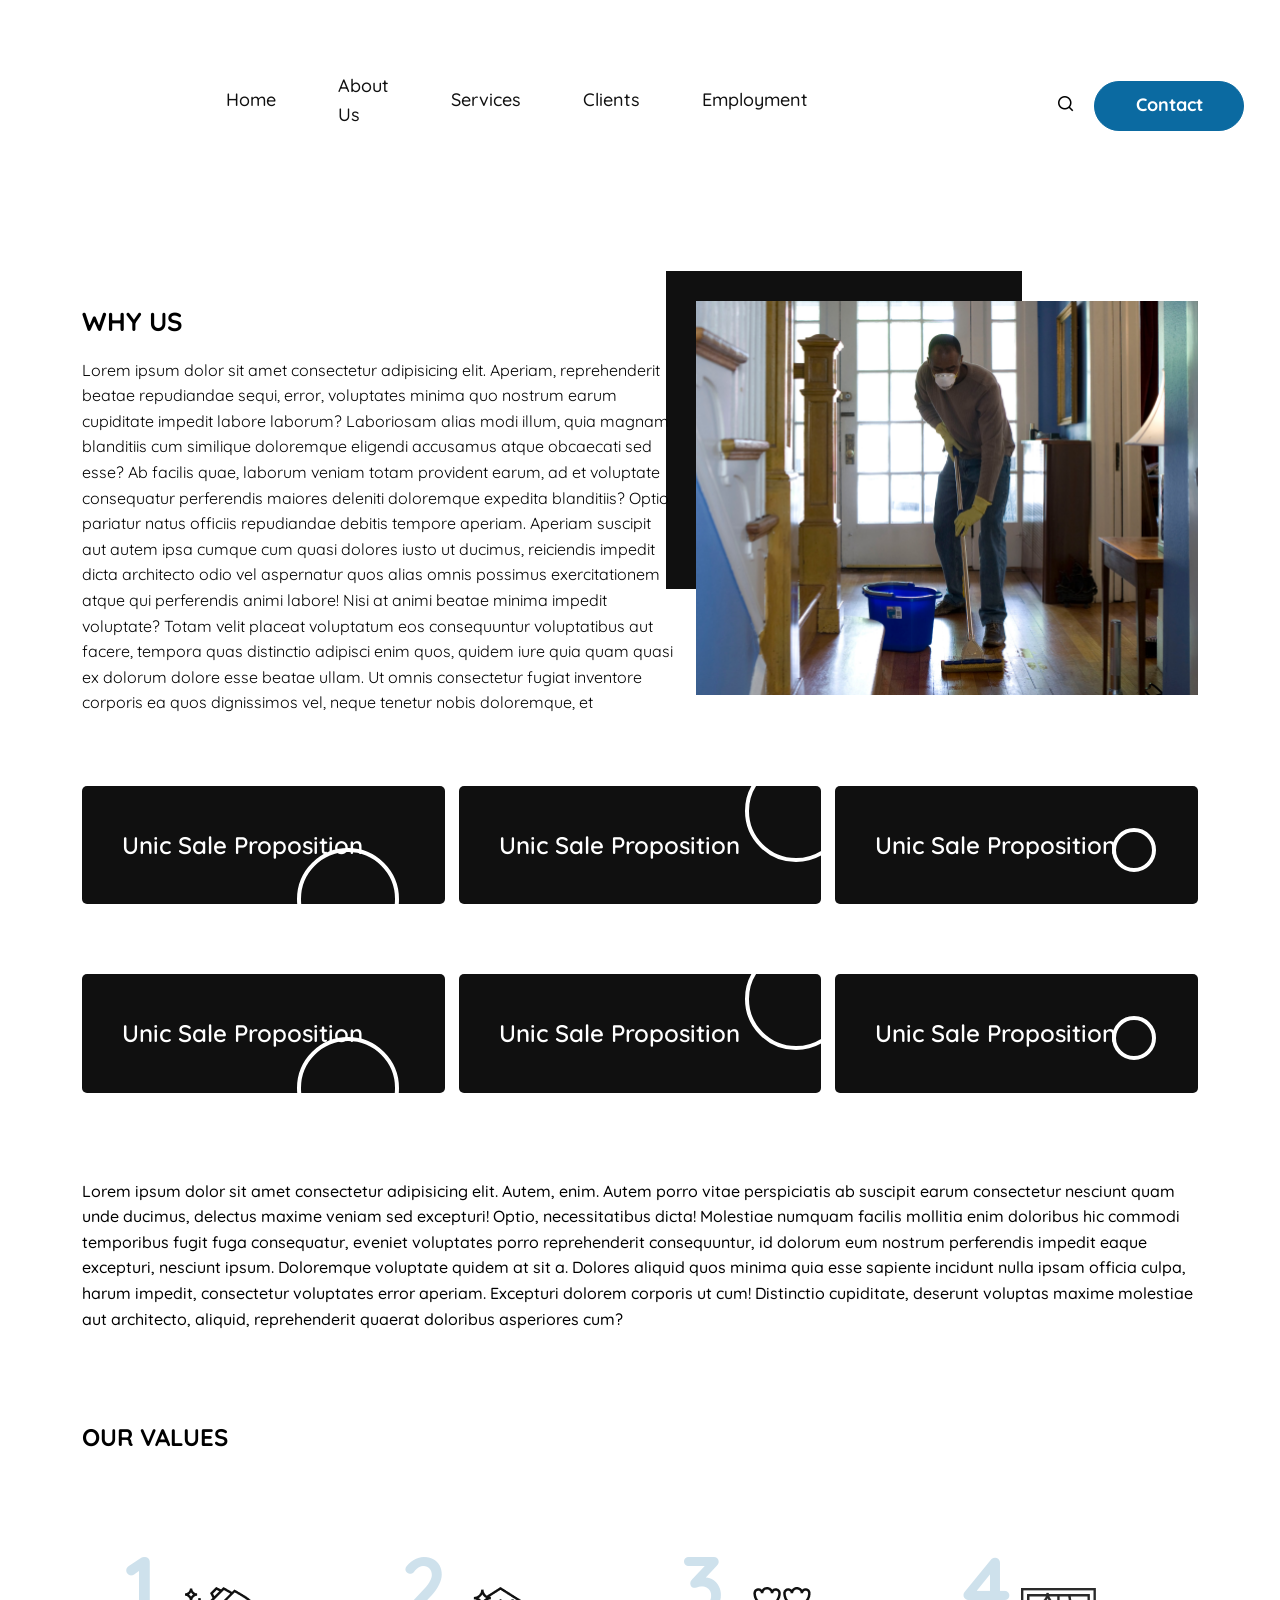
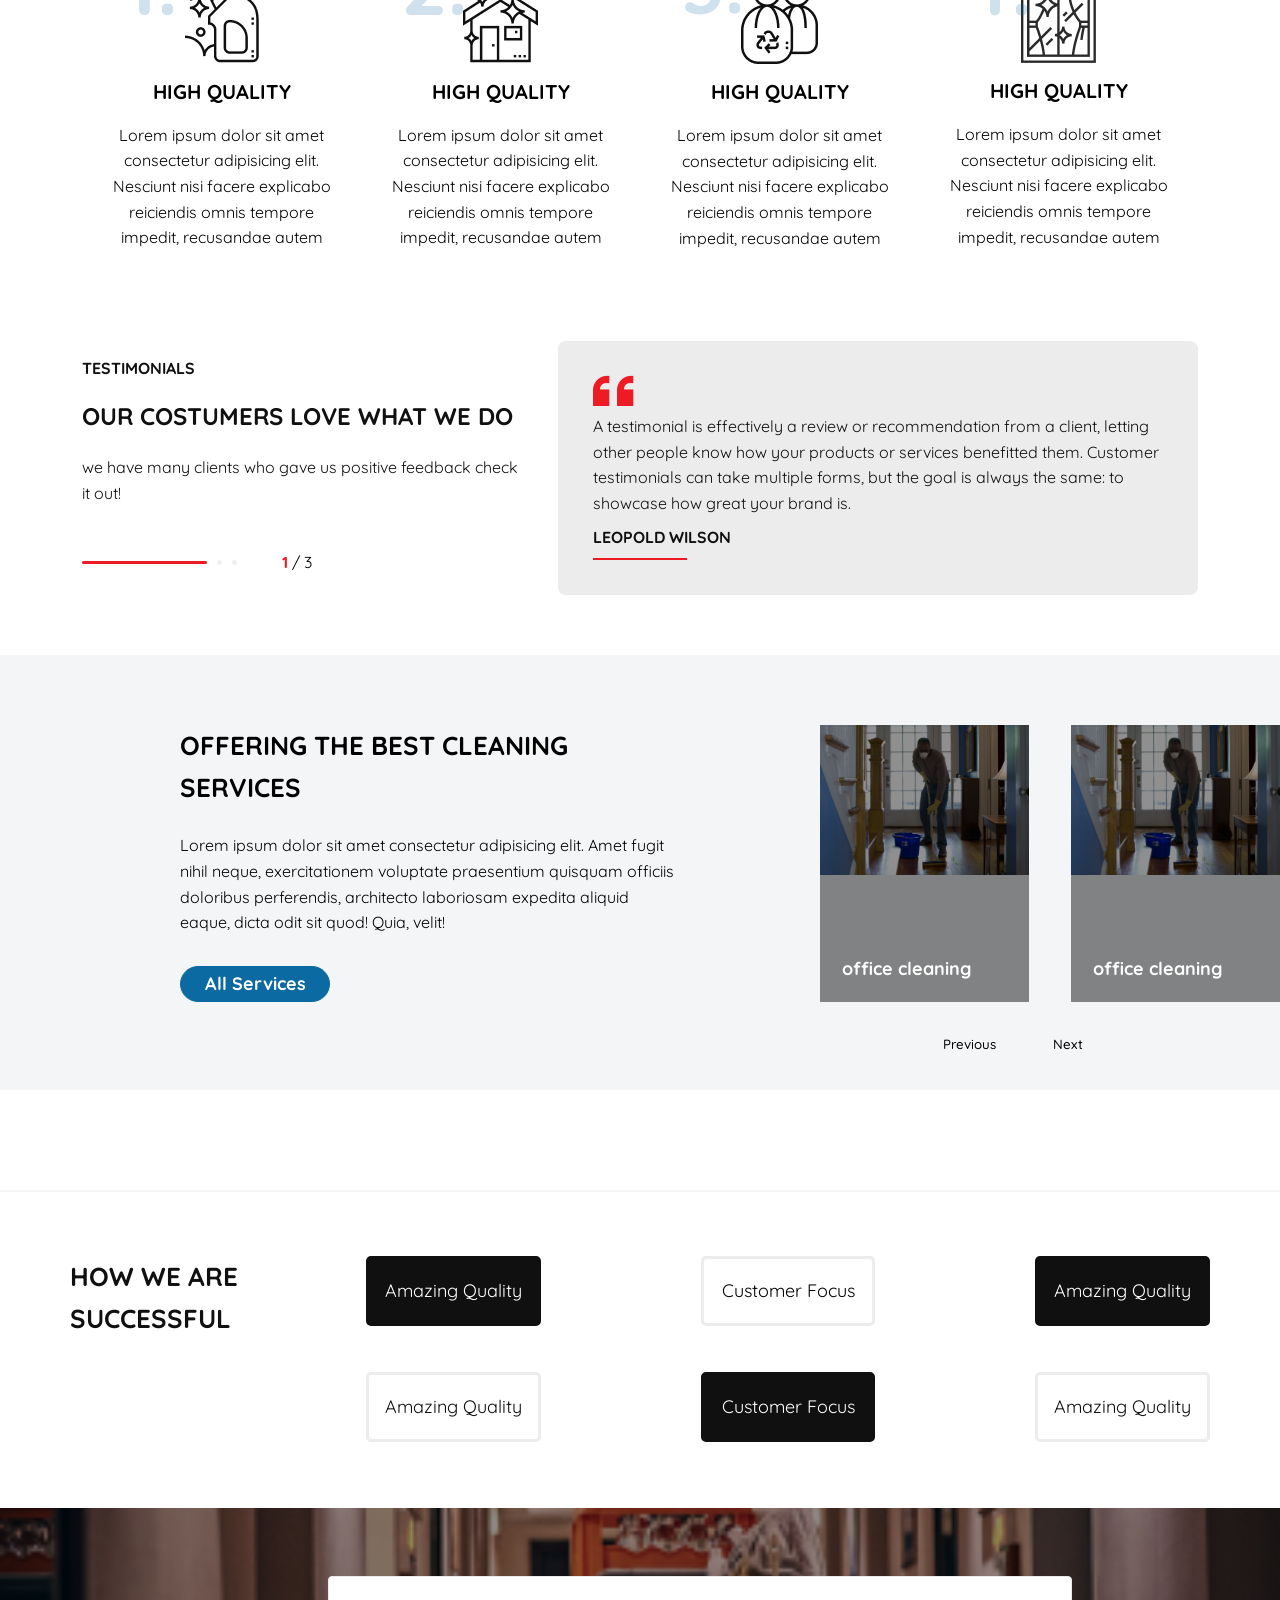
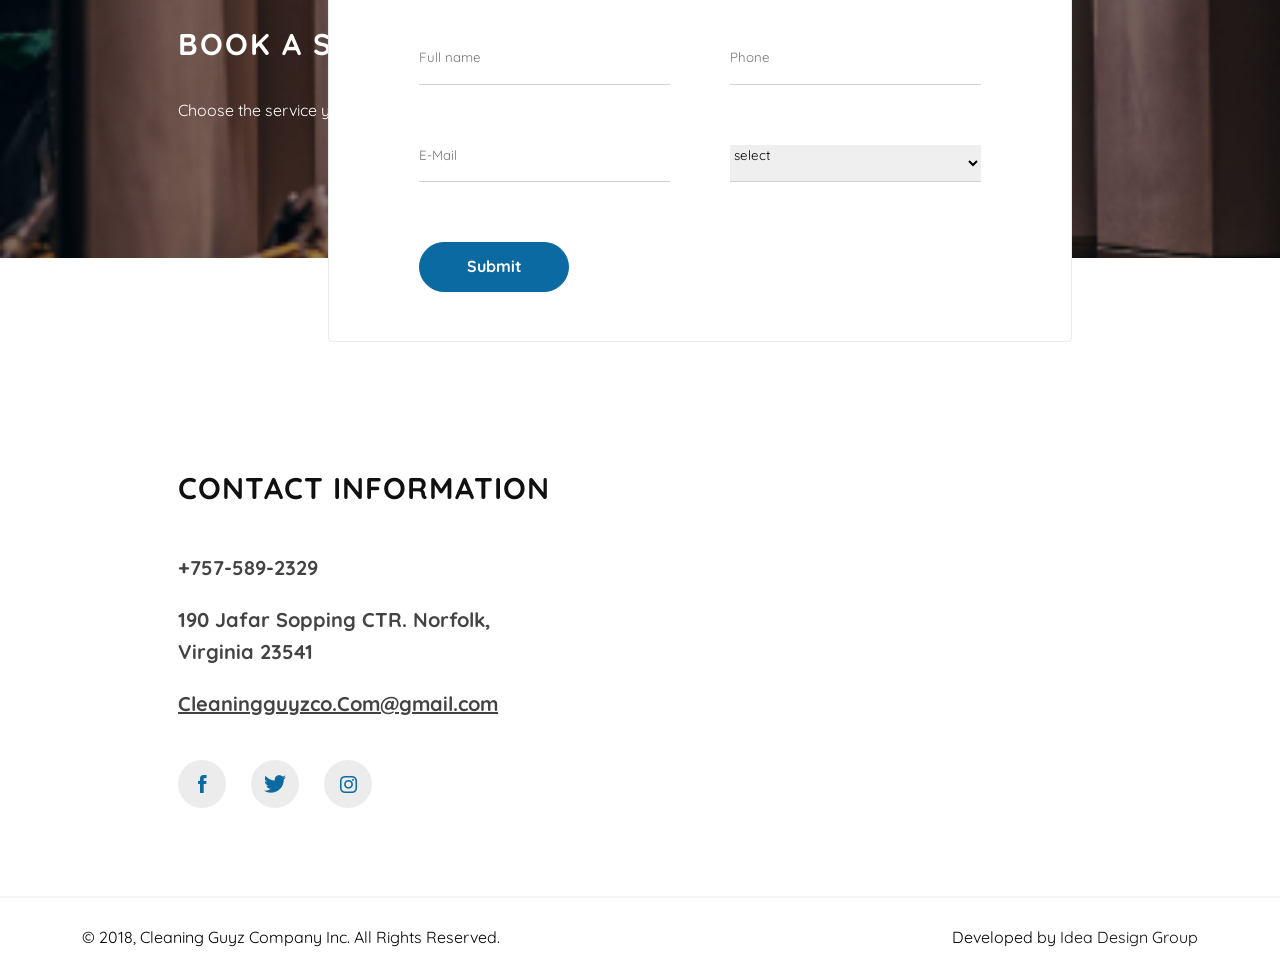
==== commit c2927fbe: "cleaning" ====
--- a/about-us.html
+++ b/about-us.html
@@ -241,7 +241,7 @@
                         <a href=""><img src="assets/images/img/cdc-jjrXvzbqC5E-unsplash 1.png" alt=""></a>
                         <div class="offering-slider-background"></div>
                         <div class="offering-slider-background__info">
-        
+
                             office cleaning
                         </div>
                     </div>
@@ -251,7 +251,7 @@
                         <a href=""><img src="assets/images/img/cdc-jjrXvzbqC5E-unsplash 1.png" alt=""></a>
                         <div class="offering-slider-background"></div>
                         <div class="offering-slider-background__info">
-                            
+
                             office cleaning
                         </div>
                     </div>
@@ -261,12 +261,12 @@
                         <a href=""><img src="assets/images/img/cdc-jjrXvzbqC5E-unsplash 1.png" alt=""></a>
                         <div class="offering-slider-background"></div>
                         <div class="offering-slider-background__info">
-                            
+
                             office cleaning
                         </div>
                     </div>
                 </div>
-                
+
             </div>
         </div>
     </section>
@@ -277,88 +277,90 @@
                 <h1>how we are successful</h1>
             </div>
             <div class="boxes-box">
-              <div class="boxes-box__div">
-                <div>Amazing Quality</div>
-                <div>Customer Focus</div>
-                <div>Amazing Quality</div>
-              </div>
-              <div class="boxes-box__div">
-                <div>Amazing Quality</div>
-                <div>Customer Focus</div>
-                <div>Amazing Quality</div>
-              </div>
-        </div>
-    </section>
-
-    <section>
-        <footer>
-            <div class="footer-div">
-                <img src="assets/images/img/ashwini-chaudhary-monty-Iu6parQAO-U-unsplash 2.png" alt="">
-                <div>
-
-                    <h1> book a service</h1>
-                    Choose the service you want and make a reservation ...
-
-                </div>
-            </div>
-            <div class="footer-form">
-                <form action="">
-                    <input type="text" placeholder="Full name">
-                    <input type="text" placeholder="Phone">
-                    <input type="text" placeholder="E-Mail">
-                    <select name="footer-select" id="footer-select">
-
-                        <option value="clining">select</option>
-                        <option value="washing">Washing</option>
-                        <option value="dryclining">Dryclining</option>
-                    </select>
-
-                    <button type="submit">Submit</button>
-                </form>
-            </div>
-            <div class="footer-info">
-                <div class="footer-info__div">
-                    <h1>contact information</h1>
-                    <div>
-                        <a href="">+757-589-2329</a>
-                        <a href="">190 Jafar Sopping CTR. Norfolk, Virginia 23541</a>
-                        <a href="">Cleaningguyzco.Com@gmail.com</a>
-                    </div>
-                    <div class="footer-icon">
-                        <a href="">
-                            <i class="icon-Path-8"></i>
-                        </a>
-                        <a href="">
-                            <i class="icon-Path-7"></i>
-                        </a>
-                        <a href="">
-                            <i class="icon-Path-170"></i>
-                        </a>
-                    </div>
-                </div>
-                <div class="footer-map">
-                    <div class="map">
-                        <div class="footer-map__frame">
-                            <iframe
-                                src="https://www.google.com/maps/embed?pb=!1m18!1m12!1m3!1d26738.526908125077!2d-76.30847100268791!3d36.848747959635716!2m3!1f0!2f0!3f0!3m2!1i1024!2i768!4f13.1!3m3!1m2!1s0x89ba980ede70d78b%3A0x92bed7cf0ad17353!2sNorfolk%2C%20VA%2023541%2C%20USA!5e0!3m2!1sen!2sge!4v1664965824961!5m2!1sen!2sge"
-                                style="border:0;" allowfullscreen="" loading="lazy"
-                                referrerpolicy="no-referrer-when-downgrade">
-                            </iframe>
-                        </div>
-                    </div>
-                </div>
-            </div>
-            <div class="footer-line"></div>
-            <div class="container footer-last">
-                <div>
-                    © 2018, Cleaning Guyz Company Inc. All Rights Reserved.
-                </div>
-                <div>
-                    Developed by <a href=""> Idea Design Group </a>
-                </div>
-            </div>
-        </footer>
-    </section>
+                <div class="boxes-box__div">
+                    <div>Amazing Quality</div>
+                    <div>Customer Focus</div>
+                    <div>Amazing Quality</div>
+                </div>
+                <div class="boxes-box__div">
+                    <div>Amazing Quality</div>
+                    <div>Customer Focus</div>
+                    <div>Amazing Quality</div>
+                </div>
+            </div>
+    </section>
+    <section class="bookaservise">
+
+        <div class="bookaservise-div">
+            <img src="assets/images/img/ashwini-chaudhary-monty-Iu6parQAO-U-unsplash 2.png" alt="">
+            <div>
+
+                <h1> book a service</h1>
+                Choose the service you want and make a reservation ...
+
+            </div>
+        </div>
+        <div class="bookaservise-form">
+            <form action="">
+                <input type="text" placeholder="Full name">
+                <input type="text" placeholder="Phone">
+                <input type="text" placeholder="E-Mail">
+                <select name="bookaservise-select" id="bookaservise-select">
+
+                    <option value="clining">select</option>
+                    <option value="washing">Washing</option>
+                    <option value="dryclining">Dryclining</option>
+                </select>
+
+                <button type="submit">Submit</button>
+            </form>
+        </div>
+    </section>
+
+    <footer>
+        <div class="footer-info">
+            <div class="footer-info__div">
+                <h1>contact information</h1>
+                <div>
+                    <a href="">+757-589-2329</a>
+                    <a href="">190 Jafar Sopping CTR. Norfolk, Virginia 23541</a>
+                    <a href="">Cleaningguyzco.Com@gmail.com</a>
+                </div>
+                <div class="footer-icon">
+                    <a href="">
+                        <i class="icon-Path-8"></i>
+                    </a>
+                    <a href="">
+                        <i class="icon-Path-7"></i>
+                    </a>
+                    <a href="">
+                        <i class="icon-Path-170"></i>
+                    </a>
+                </div>
+            </div>
+            <div class="footer-map">
+                <div class="map">
+                    <div class="footer-map__frame">
+                        <iframe
+                            src="https://www.google.com/maps/embed?pb=!1m18!1m12!1m3!1d26738.526908125077!2d-76.30847100268791!3d36.848747959635716!2m3!1f0!2f0!3f0!3m2!1i1024!2i768!4f13.1!3m3!1m2!1s0x89ba980ede70d78b%3A0x92bed7cf0ad17353!2sNorfolk%2C%20VA%2023541%2C%20USA!5e0!3m2!1sen!2sge!4v1664965824961!5m2!1sen!2sge"
+                            style="border:0;" allowfullscreen="" loading="lazy"
+                            referrerpolicy="no-referrer-when-downgrade">
+                        </iframe>
+                    </div>
+                </div>
+            </div>
+        </div>
+        <div class="footer-line"></div>
+        <div class="container footer-last">
+            <div>
+                © 2018, Cleaning Guyz Company Inc. All Rights Reserved.
+            </div>
+            <div>
+                Developed by <a href=""> Idea Design Group </a>
+            </div>
+        </div>
+    </footer>
+
 
 
     <script src="https://code.jquery.com/jquery-3.6.1.min.js"></script>
--- a/assets/styles/style.css
+++ b/assets/styles/style.css
@@ -1,3 +1,6 @@
+body{
+  overflow-x: hidden;
+}
 body,
 * {
   margin: 0;
@@ -5,6 +8,7 @@
   box-sizing: border-box;
   font-family: "Quicksand", sans-serif;
   line-height: 1.6;
+  
 }
 
 .container,
@@ -129,7 +133,8 @@
   align-items: center;
   margin-left: auto;
 }
-.header-search div {
+.header-search div,
+.header-search  div form{
   position: relative;
   width: initial;
   display: flex;
@@ -505,7 +510,7 @@
   transform: translate(-140px, -69px) scale(1.7);
 }
 .number-div__link a {
-  margin: 60px 0 0px 0;
+  margin: 60px 0 60px 0;
   display: block;
   width: 150px;
   height: 50px;
@@ -525,11 +530,15 @@
   color: #ed1c24;
   background-color: #fff;
 }
+.bookaservise{
+  position: relative;
+}
 footer {
   position: relative;
-  margin: 100px 0 0 0;
-}
-.footer-div {
+  ;
+}
+.bookaservise-div {
+  margin: 60px 0 0 0;
   position: relative;
   width: 100%;
   height: 350px;
@@ -537,13 +546,13 @@
   background-color: rgba(16, 16, 16, 0.5);
   margin: 0 0 170px 0;
 }
-.footer-div img {
+.bookaservise-div img {
   width: 100%;
   height: 100%;
   object-fit: cover;
   mix-blend-mode: overlay;
 }
-.footer-div div {
+.bookaservise-div div {
   position: absolute;
   width: 100%;
   height: 100%;
@@ -551,14 +560,14 @@
   left: 178px;
   color: #fff;
 }
-.footer-div div h1 {
+.bookaservise-div div h1 {
   font-size: 30px;
   font-weight: 700;
   margin: 0 0 30px 0;
   text-transform: uppercase;
   letter-spacing: 2px;
 }
-.footer-form {
+.bookaservise-form {
   padding: 70px 90px;
   top: 68px;
   right: 208px;
@@ -569,24 +578,24 @@
   border-radius: 4px;
   border: 1px solid #eaeaea;
 }
-.footer-form form {
+.bookaservise-form form {
   display: grid;
   grid-template-columns: repeat(2, 1fr);
   grid-template-rows: repeat(2, 1fr);
   column-gap: 60px;
   row-gap: 60px;
 }
-.footer-form form input,
-.footer-form form select {
+.bookaservise-form form input,
+.bookaservise-form form select {
   padding: 0 0 15px 0;
   border: none;
   border-bottom: 1px solid #d2d2d2;
 }
-.footer-form form input:focus,
-.footer-form form select:focus {
+.bookaservise-form form input:focus,
+.bookaservise-form form select:focus {
   outline: none;
 }
-.footer-form button {
+.bookaservise-form button {
   width: 150px;
   height: 50px;
   border-radius: 25px;
@@ -601,7 +610,7 @@
   cursor: pointer;
   transition-duration: 0.3s;
 }
-.footer-form button:hover {
+.bookaservise-form button:hover {
   border: 1px solid #0b6aa1;
   background-color: #fff;
   color: #0b6aa1;
@@ -1047,7 +1056,7 @@
   grid-template-columns: repeat(4, 1fr);
   grid-template-rows: repeat(2, 1fr);
   gap: 15px;
-  
+  margin: 0 0 80px 0;
 }
 .project-img__grid-div {
   position: relative;
@@ -1361,14 +1370,14 @@
   margin: 0 0 24px 0;
 }
 .services-tags .project-detail_services{
-  margin: 0;
+  margin: 0 0 100px 0;
 }
 /******************7*****************/
 .contact-page{
   width: 100%;
   color: #fff;
   background-color: #000;
-  padding: 60px 0 88px 0;
+  padding: 32px 0 102px 0;
 }
 .contact-main div{
   padding: 0 50px 0 0;
@@ -1422,4 +1431,439 @@
 .contact-map{
  width: 100%;
  height: 402px;
+}
+.contact2{
+  width: 50%;
+  
+}
+.contact2  h1{
+  font-size: 26px;
+  font-weight: 700;
+  text-transform: uppercase;
+  margin: 60px 0 52px 0;
+}
+.contact2 form{
+  display: grid;
+  grid-template-columns: repeat(2,1fr);
+position: relative;
+  column-gap: 68px;
+  row-gap: 56px;
+  
+}
+.contact2 form input{
+  padding: 0 0 16px 0;
+  border: none;
+  border-bottom: 2px solid #FFFFFF;
+  color: #fff;
+  background-color: #000000;
+  
+}
+.contact2 form input:focus{
+  outline: none;
+}
+.contact2 form input::placeholder{
+  color: #fff;
+  font-weight: 500;
+}
+.contact2 form textarea{
+  margin: 0 -180px 0 0 ;
+  border: none;
+  border-bottom: 2px solid #FFFFFF;
+  color: #fff;
+  background-color: #000000;
+  height: 80px;
+  resize: none;
+}
+.contact2 form textarea:focus{
+  outline: none;
+}
+.contact2 form textarea::placeholder{
+  color: #fff;
+  font-weight: 500;
+}
+.contact2 form button{
+  width: 150px;
+  height: 50px;
+  color: #000000;
+  background-color: #fff;
+  border: 1px solid #fff;
+  display: flex;
+  align-items: center;
+  justify-content: center;
+  border-radius: 25px;
+  font-weight: 700;
+  transition-duration: 0.3s;
+  cursor: pointer;
+  position: absolute;
+  bottom: -22px;
+  right: 0;
+}
+.contact2 form button:hover{
+  background-color: #000000;
+  color: #fff;
+  border: 1px solid #fff;
+}
+/************8***************/
+.employment{
+  padding: 30px 70px 46px 0;
+}
+.employment h1{
+  text-transform: uppercase;
+  font-size:26px;
+  font-weight: 700;
+  margin:0 0 20px 0 ;
+}
+.cards-row{
+  display: flex;
+  align-items: center;
+  margin: 0 0 12px 0;
+}
+.cards-row .card{
+  position: relative;
+  width: 25%;
+  padding:0px  34px 10px 34px;
+  border: 3px solid #F3F5F6;
+  border-radius: 6px;
+  font-size: 18px;
+  font-weight: 600;
+}
+.cards-row .card:not(:last-of-type){
+  margin: 0 16px 0 0;
+}
+.cards-row .card div{
+  display: flex;
+  align-items: center;
+  margin: 24px 0 ;
+}
+.cards-row .card div i{
+  margin: 0 20px 0 0;
+  font-size: 24px;
+}
+.cards-row .card div a{
+  display: block;
+  display: flex;
+  align-items: center;
+  justify-content: center;
+  width: 150px;
+  height: 50px;
+  color: #fff;
+  font-size: 18px;
+  font-weight: 600;
+  text-decoration: none;
+  background-color:#0B6AA1;
+  border-radius: 25px;
+  border: 1px solid #0b6aa1;
+  transition-duration: 0.3s;
+}
+.cards-row .card div a:hover{
+  background-color: #fff;
+  color: #0B6AA1;
+  border: 1px solid #0b6aa1;
+}
+.cards-row .card div:last-of-type{
+  border-top: 3px solid #F3F5F6;
+  justify-content: space-between;
+  padding: 24px 0 0 0;
+}
+.cards-row .card div:first-of-type{
+  justify-content: space-between;
+}
+.vacancy{
+  position: relative;
+}
+.vacancy-section{
+  background-color: #000000;
+}
+.vacancy .boxes {
+  padding: 64px 0 20px 0;
+  display: flex;
+}
+.vacancy .boxes div h1 {
+  text-transform: uppercase;
+  font-size: 26px;
+  font-weight: 700;
+  color:#fff;
+  position: absolute;
+  top: 40%;
+  left: 0;
+}
+.vacancy .boxes-box {
+  width: 74%;
+}
+.vacancy .boxes-box__div {
+  display: flex;
+  width: 100%;
+}
+.vacancy .boxes-box__div div {
+  height: 70px;
+  width: 248px;
+  display: flex;
+  align-items: center;
+  justify-content: center;
+  font-size: 18px;
+  border-radius: 5px;
+  transition-duration: 0.3s;
+  cursor: pointer;
+  background-color: #101010;
+  color: #fff;
+  border: 3px solid #fff;
+}
+.vacancy .boxes-box__div:nth-child(even) div:nth-child(odd),
+.vacancy .boxes-box__div:nth-child(even) div:nth-child(even)
+{
+  background-color: #101010;
+  color: #fff;
+  border: 3px solid #fff;
+}
+
+.vacancy-boxes-h1 {
+  width: 26%;
+}
+.vacancy-boxes-h1 h1{
+
+  font-size: 26px;
+  color: #fff;
+  font-weight: 700;
+  text-transform: uppercase;
+}
+.vacancy .boxes-box .boxes-box__div:nth-child(odd) {
+  justify-content: flex-end;
+}
+.vacancy .boxes-box .boxes-box__div:nth-child(odd) div:not(:last-of-type) {
+  margin: 0 160px 46px 0;
+}
+.vacancy .boxes-box .boxes-box__div:nth-child(even) div:not(:first-of-type) {
+  margin: 0 0 46px 160px;
+}
+.vacancy .boxes-box .boxes-box__div:nth-child(even) div:nth-child(even):hover {
+  background-color: #fff;
+  border: 3px solid #ececec;
+  color: #101010;
+}
+.vacancy .boxes-box .boxes-box__div:nth-child(even) div:nth-child(odd):hover {
+  background-color: #fff;
+  border: 3px solid #ececec;
+  color: #101010;
+}
+.vacancy .boxes-box .boxes-box__div:nth-child(odd) div:nth-child(even):hover {
+  background-color: #fff;
+  border: 3px solid #ececec;
+  color: #101010;
+}
+.vacancy .boxes-box .boxes-box__div:nth-child(odd) div:nth-child(odd):hover {
+  background-color: #fff;
+  border: 3px solid #ececec;
+  color: #101010;
+}
+/*****************9**************/
+.morevacancies-h1 h1{
+  font-size: 26px;
+  font-weight: 700;
+  text-transform: uppercase;
+  margin: 70px 0 46px 0;
+}
+.morevacancies div{
+  padding:56px 80px 0 0 ;
+}
+.apply-section{
+  background-color: #000;
+  color: #fff;
+  padding: 57px 0 92px 0;
+}
+.apply-section_divs{
+  display: flex;
+
+}
+.apply-section_divs h1{
+  font-size: 18px;
+  text-transform: uppercase;
+  letter-spacing: 1px;
+}
+.apply-section_div1{
+
+  width: 60%;
+  padding: 0 100px 0 0;
+}
+.apply-section_div1 div:first-of-type{
+  display: flex;
+  align-items: center;
+  justify-content: space-between;
+  margin: 0 0 30px 0;
+}
+.apply-section_div1-box
+{
+  display: flex;
+  margin: 42px 0 0 0;
+  justify-content: space-between;
+
+}
+.apply-section_div1-box div{
+  display: block;
+  display: flex;
+  align-items: center;
+  justify-content: center;
+  width: 32%;
+  height: 52px;
+  border-radius: 25px;
+ 
+}
+.apply-section_div1-box div{
+  border: 1px solid #fff; 
+}
+.apply-section_div1-box div:first-of-type {
+  display: flex;
+  align-items: center;
+  justify-content: center;
+  color: #fff;
+  font-size: 18px;
+  font-weight: 700;
+  background-color:#ED1C24;
+  border-radius: 25px;
+  text-decoration: none;
+  transition-duration: 0.3s;
+  border: none;
+  cursor: pointer;
+}
+.apply-section_div1-box div:first-of-type:hover{
+  background-color: #fff;
+  color:#ED1C24;
+}
+.apply-section_div1-box div i{
+  margin: 0 16px 0 0;
+  font-size: 22px;
+  color:#ED1C24 ;
+}
+.apply-section_div1-va{
+  display: flex;
+  align-items: center;
+  font-size: 18px;
+  font-weight: 600;
+}
+.apply-section_div1-va i{
+  font-size: 26px;
+  margin: 0 18px 0 0;
+}
+.apply-section_div2 h3{
+  font-size: 20px;
+  font-weight: 700;
+}
+.apply-section_div2-info{
+  margin: 38px 0 0 0;
+}
+.apply-section_div2-info div{
+  position: relative;
+  margin: 0 0 20px 0;
+  padding: 0  0 0 26px;
+  display: flex;
+  align-items: center;
+}
+.apply-section_div2-info div::before{
+ content: "";
+ position: absolute;
+  width: 10px;
+  height: 10px;
+  background-color:
+  #ED1C24;
+  border-radius: 50%;
+  left: 0;
+}
+.aplication-form{
+  position: absolute;
+  width: 100%;
+  height: 100vh;
+  background-color: rgba(0, 0, 0, 0.57);
+  display: flex;
+  align-items: center;
+  justify-content: center;
+  top: 0;
+  left: 0;
+  display: none;
+}
+.aplication-form__form{
+  position: absolute;
+  max-width: 904px;
+  max-height: 884px;
+  left: 50%;
+  top: 50%;
+  transform: translate(-50%,-50%);
+ 
+  background-color: #fff;
+  padding: 35px  35px 71px 35px;
+  border-radius: 12px;
+}
+.formh1{
+  width: 100%;
+  text-align: center;
+  
+   margin: 0 0 40px 0;
+}
+.formh1 h1{
+  font-size: 22px;
+  font-weight: 700;
+}
+.form-text{
+font-size: 20px;
+font-weight: 700;
+margin: 0 0 35px 0;
+}
+.aplication-form__form form{
+  display: grid;
+  grid-template-columns: repeat(2,1fr);
+  column-gap: 40px;
+  row-gap: 20px;
+}
+.aplication-form__form form div{
+  display: flex;
+  flex-direction: column;
+}
+.aplication-form__form form input{
+  margin: 10px 0;
+  border: none;
+  background-color: #F3F5F6;
+  padding: 10px;
+ border-radius:5px ;
+}
+.aplication-form__form form input:focus{
+  outline: none;
+}
+
+.aplication-form__form form  .aplication-form-file {
+  grid-column: 1/3;
+ 
+}
+.aplication-form__form form  .aplication-form-file label{
+  width: 100%;
+  height: 100%;
+  display: flex;
+  align-items: center;
+  justify-content: center;
+}
+.aplication-form__form form  .aplication-form-file input{
+  display: flex;
+  align-items: center;
+  justify-content: center;
+  padding: 32px 0;
+  text-align: center;
+  cursor: pointer;
+  border: none;
+}
+.aplication-form__form button{
+  width: 150px;
+  height: 50px;
+  border-radius: 25px;
+  color: #fff;
+  font-size: 18px;
+  font-weight: 700;
+  background-color:
+  #0B6AA1;
+  border: 1px solid 
+  #0B6AA1;
+  transition-duration: 0.3s;
+  cursor: pointer;
+  grid-column: 2/3;
+  margin-left: auto;
+}
+.aplication-form__form button:hover{
+  color:   #0B6AA1;
+  background-color: #fff;
 }
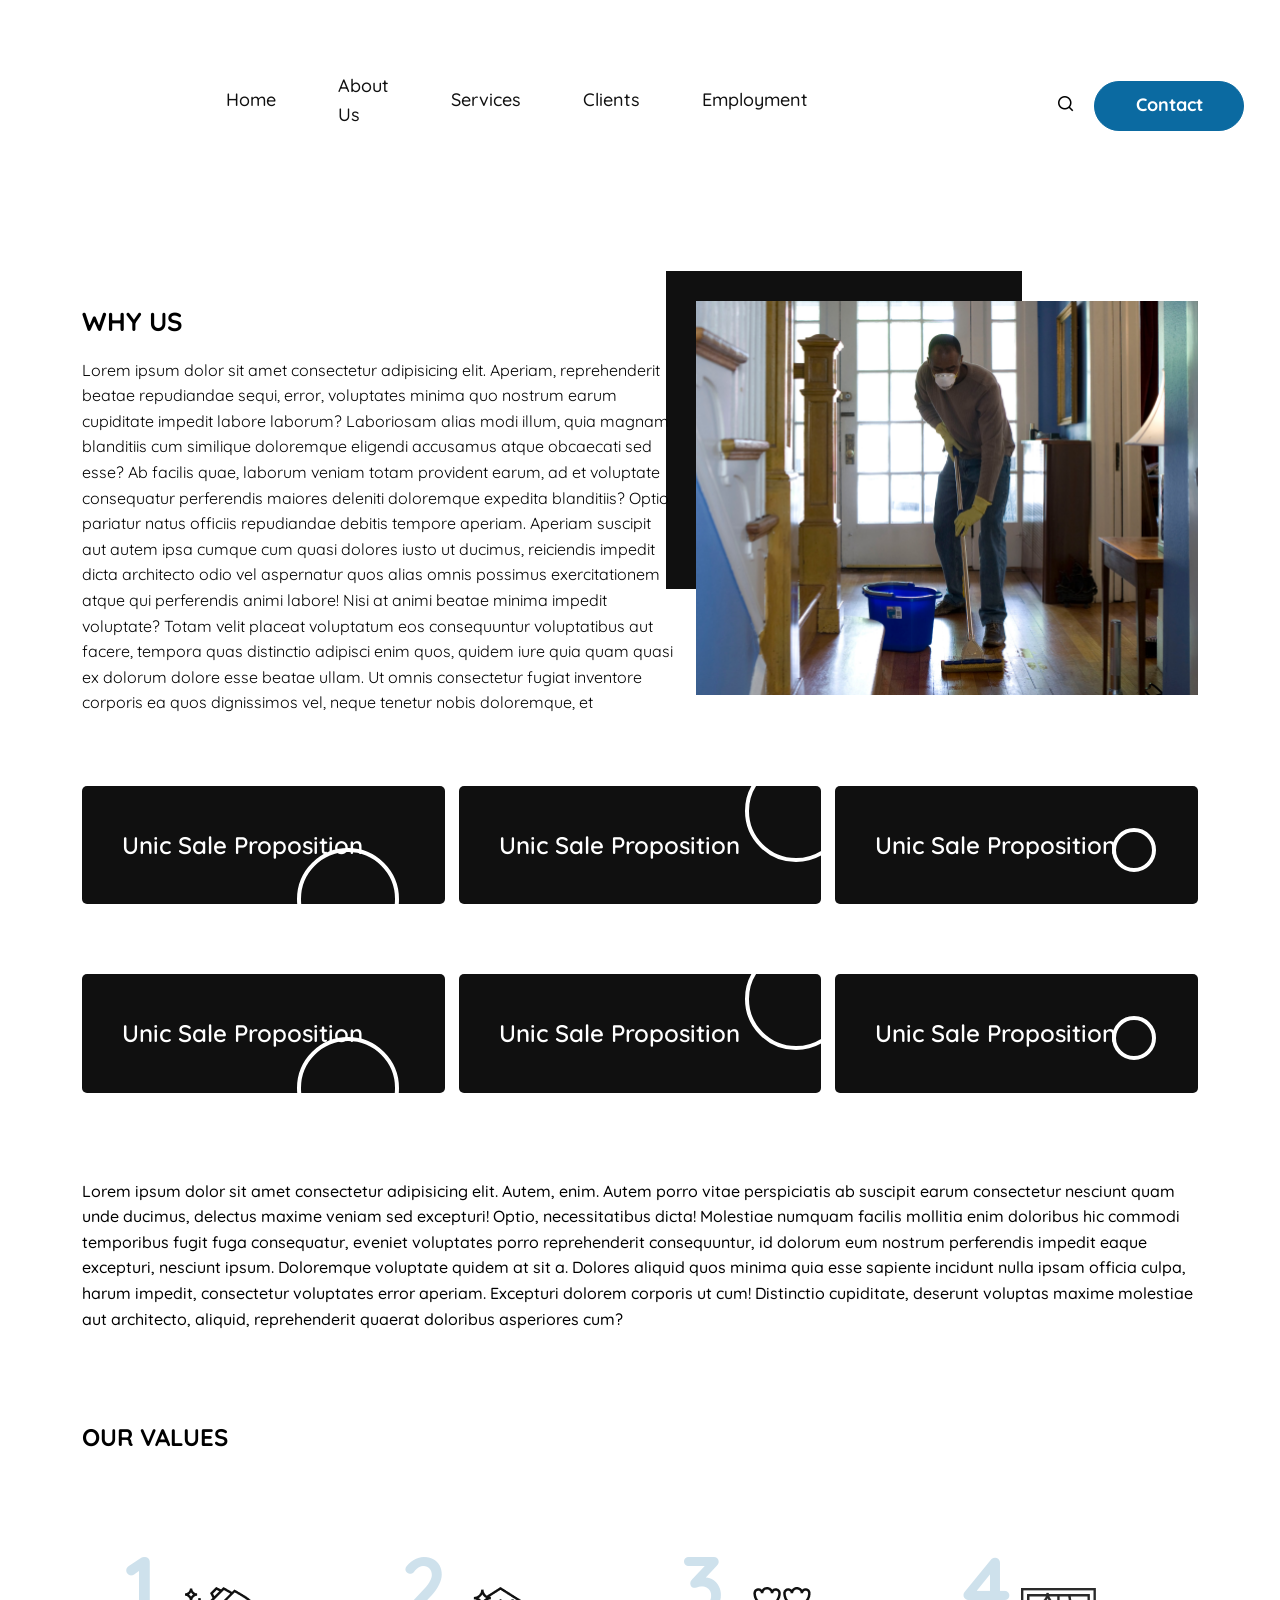
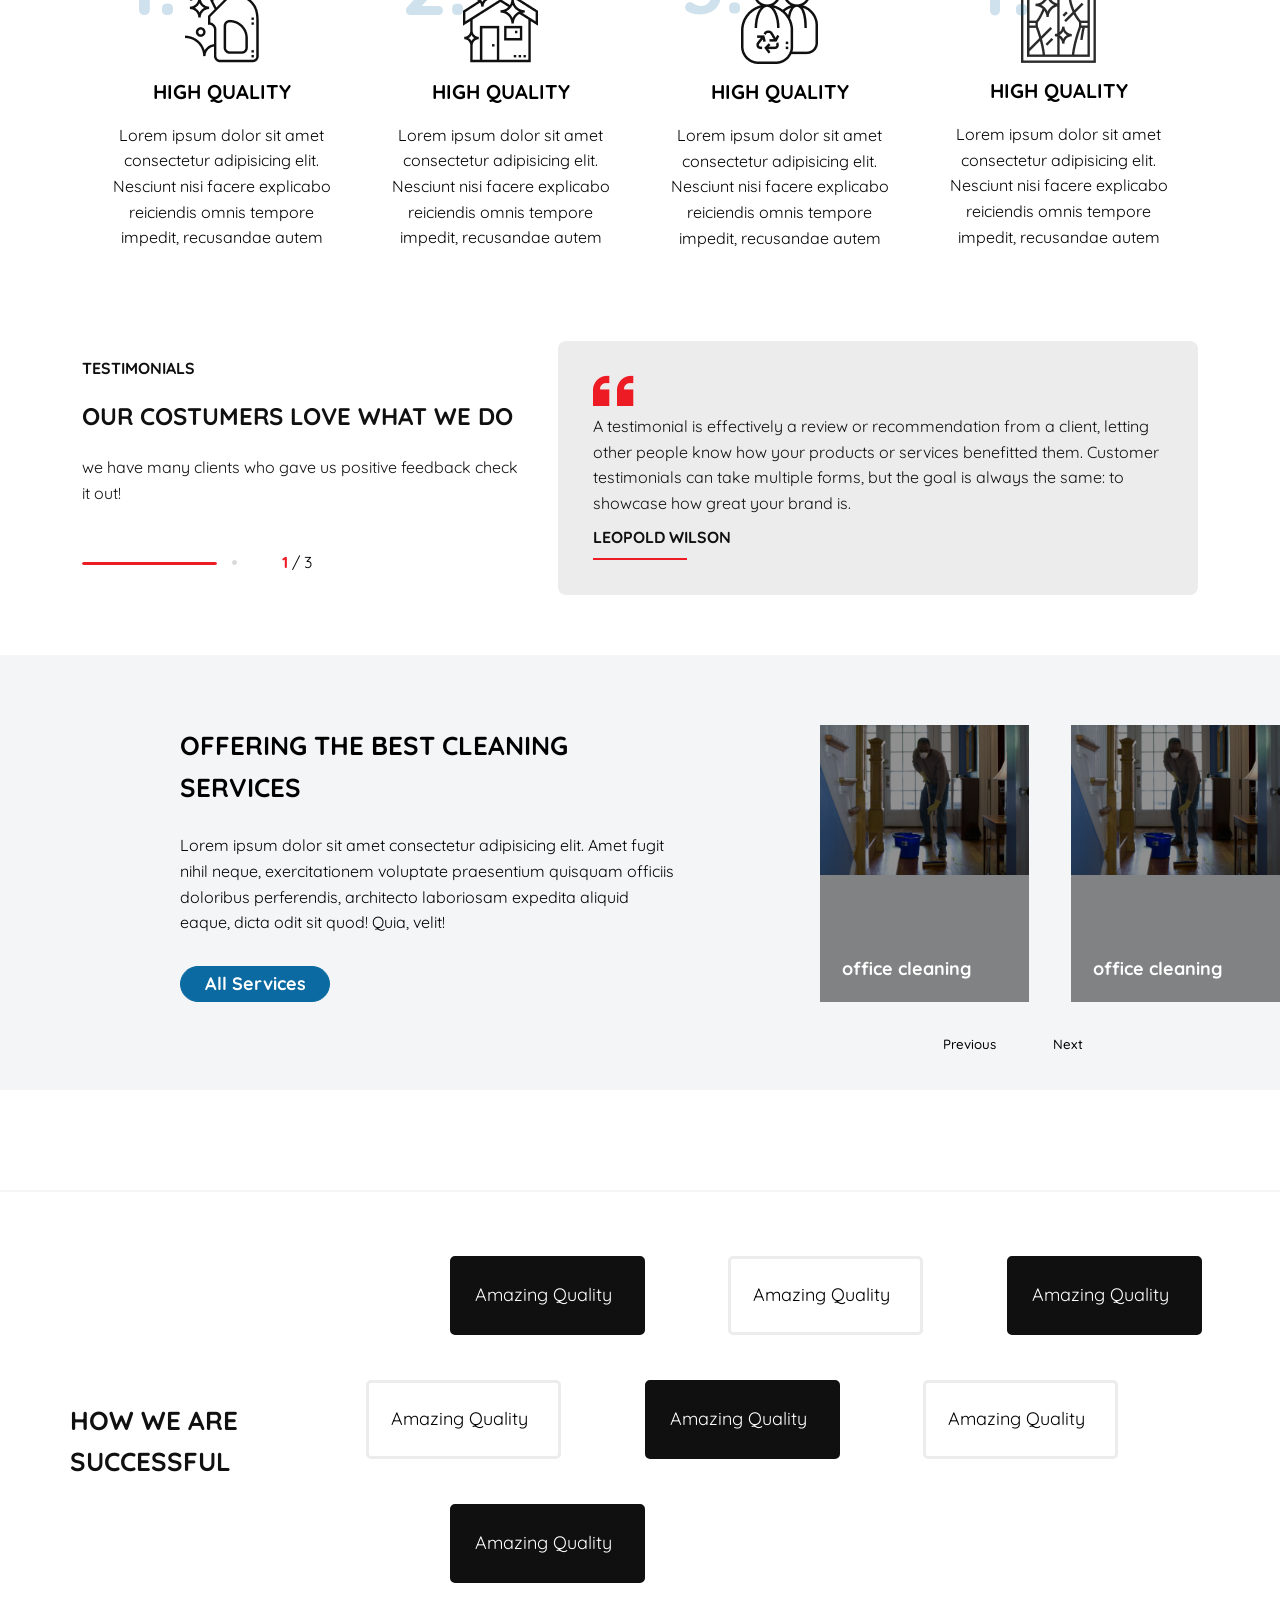
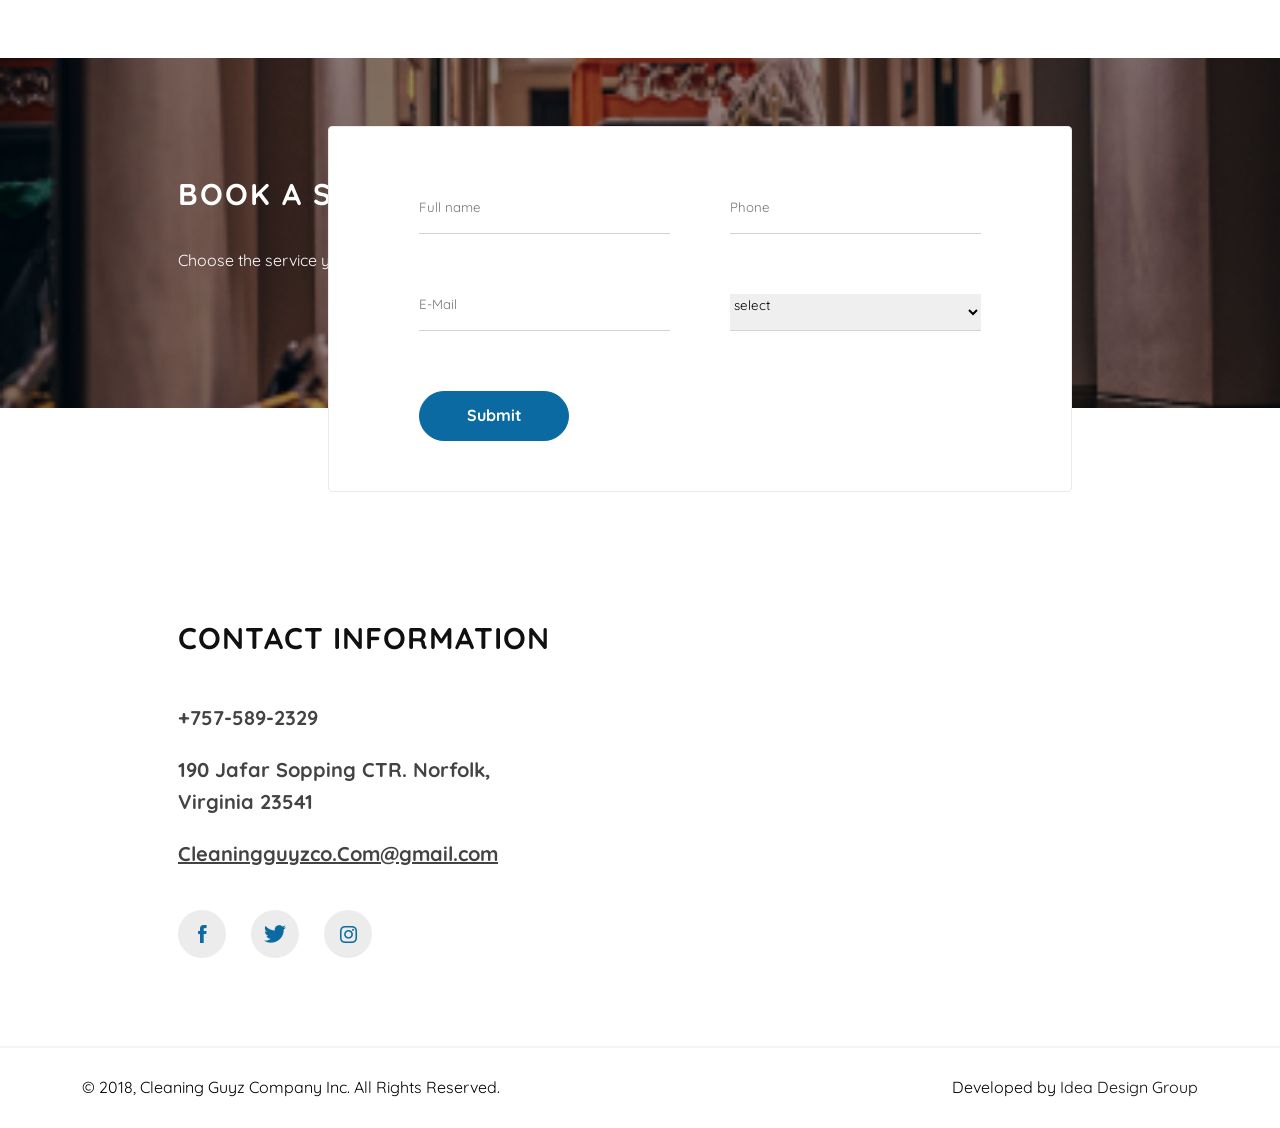
==== commit 45f20679: "up" ====
--- a/about-us.html
+++ b/about-us.html
@@ -129,8 +129,8 @@
         </div>
         <div class="examples">
             <div class="examples-div">
-                <i class="icon-uniE90D"></i>
-                <div class="examples-img"> <img src="assets/images/img/Frame 2035.png" alt=""></div>
+                <i class="icon-uniE900"></i>
+                <div class="examples-img">  <img src="assets/images/img/Frame 2035.png" alt=""></div>
                 <h3>high quality</h3>
                 <p>
                     Lorem ipsum dolor sit amet consectetur adipisicing elit. Nesciunt nisi facere explicabo reiciendis
@@ -140,7 +140,7 @@
 
             </div>
             <div class="examples-div">
-                <i class="icon-uniE90E"></i>
+                <i class="icon-uniE901"></i>
                 <div class="examples-img"> <img src="assets/images/img/Group 2021.png" alt=""></div>
                 <h3>high quality</h3>
                 <p>
@@ -151,7 +151,7 @@
 
             </div>
             <div class="examples-div">
-                <i class="icon-uniE90F"></i>
+                <i class="icon-uniE902"></i>
                 <div class="examples-img"> <img src="assets/images/img/Frame 2035 (1).png" alt=""></div>
                 <h3>high quality</h3>
                 <p>
@@ -162,7 +162,7 @@
 
             </div>
             <div class="examples-div">
-                <i class="icon-uniE910"></i>
+                <i class="icon-uniE903"></i>
                 <div class="examples-img"> <img src="assets/images/img/Frame 2062.png" alt=""></div>
                 <h3>high quality</h3>
                 <p>
@@ -278,14 +278,13 @@
             </div>
             <div class="boxes-box">
                 <div class="boxes-box__div">
-                    <div>Amazing Quality</div>
-                    <div>Customer Focus</div>
-                    <div>Amazing Quality</div>
-                </div>
-                <div class="boxes-box__div">
-                    <div>Amazing Quality</div>
-                    <div>Customer Focus</div>
-                    <div>Amazing Quality</div>
+                   <div class="boxes-box__div-box"> <div>Amazing Quality</div></div>
+                   <div class="boxes-box__div-box"> <div>Amazing Quality</div></div>
+                   <div class="boxes-box__div-box"> <div>Amazing Quality</div></div>
+                   <div class="boxes-box__div-box"> <div>Amazing Quality</div></div>
+                   <div class="boxes-box__div-box"> <div>Amazing Quality</div></div>
+                   <div class="boxes-box__div-box"> <div>Amazing Quality</div></div>
+                   <div class="boxes-box__div-box"> <div>Amazing Quality</div></div>
                 </div>
             </div>
     </section>
--- a/assets/styles/style.css
+++ b/assets/styles/style.css
@@ -1,4 +1,4 @@
-body{
+body {
   overflow-x: hidden;
 }
 body,
@@ -8,7 +8,6 @@
   box-sizing: border-box;
   font-family: "Quicksand", sans-serif;
   line-height: 1.6;
-  
 }
 
 .container,
@@ -134,7 +133,7 @@
   margin-left: auto;
 }
 .header-search div,
-.header-search  div form{
+.header-search div form {
   position: relative;
   width: initial;
   display: flex;
@@ -199,10 +198,13 @@
   padding: 15px 0 42px 0;
 }
 .main-banner__info-info h1 {
+  display: block;
+  margin: 0 110px 0 0;
   font-size: 32px;
   font-weight: 700;
   line-height: 44.02px;
   color: #000;
+  text-transform: uppercase;
 }
 .main-banner__info-info a {
   display: inline-block;
@@ -363,6 +365,38 @@
   background-color: #ed1c24;
   bottom: 0;
   left: 0;
+}
+.testimonial-slider .slick-arrow {
+  width: 5px;
+  height: 5px;
+  border-radius: 50px;
+  font-size: 0;
+  border: 1px solid #d9d9d9;
+  background-color: #d9d9d9;
+  transition-duration: 0.3s;
+  cursor: pointer;
+}
+.active-arrow {
+  cursor: pointer;
+  position: relative;
+  left: 20px !important;
+  width: 135px !important;
+  height: 3px !important;
+  font-size: 0 !important;
+  border: 1px solid #ed1c24 !important;
+  outline: none !important;
+  border-radius: 3px !important;
+  background-color: #ed1c24 !important;
+}
+.testimonial-slider .slick-prev {
+  position: absolute;
+  bottom: 90px;
+  left: 0 !important;
+}
+.testimonial-slider .slick-next {
+  position: absolute;
+  bottom: 90px;
+  left: 150px;
 }
 .icon-Vector-2 {
   font-size: 30px;
@@ -530,12 +564,11 @@
   color: #ed1c24;
   background-color: #fff;
 }
-.bookaservise{
+.bookaservise {
   position: relative;
 }
 footer {
   position: relative;
-  ;
 }
 .bookaservise-div {
   margin: 60px 0 0 0;
@@ -556,7 +589,7 @@
   position: absolute;
   width: 100%;
   height: 100%;
-  top:112px;
+  top: 112px;
   left: 178px;
   color: #fff;
 }
@@ -927,12 +960,14 @@
   font-weight: 700;
 }
 
-.slick-slider {
+ .slick-slider {
   overflow: hidden;
+  
 }
 .offering-slider .slick-slider.slick-initialized {
   width: 100%;
 }
+
 .offering-slider .slick-track {
   display: flex;
   align-items: center;
@@ -962,84 +997,76 @@
   margin: 100px 0 0 0;
 }
 .boxes {
-  padding: 64px 0 20px 0;
+  padding: 64px 0 30px 0;
   display: flex;
 }
 .boxes div h1 {
+  
   text-transform: uppercase;
   font-size: 26px;
   font-weight: 700;
   color: #101010;
+  position: absolute;
+  top: 50%;
+  transform: translate(0,-50%);
 }
 .boxes-box {
   width: 74%;
 }
 .boxes-box__div {
   display: flex;
-  width: 100%;
-}
-.boxes-box__div div {
-  height: 70px;
-  width: 248px;
-  display: flex;
-  align-items: center;
-  justify-content: center;
+  flex-wrap: wrap;
+  width: 100%;
+}
+.boxes-box__div-box{
+ 
+  width: 33%;
+  display: flex;
+  align-items: center;
+  
   font-size: 18px;
   border-radius: 5px;
   transition-duration: 0.3s;
   cursor: pointer;
 }
-.boxes-box__div div:nth-child(odd) {
+.boxes-box__div-box div{
+  width: 70%;
+  border: 3px solid #ECECEC;
+  padding: 22px;
+  border-radius: 5px;
+  margin: 0 0 45px 0;
+  transition-duration: 0.3s;
+}
+.boxes-box__div-box:nth-child(1),
+.boxes-box__div-box:nth-child(2),
+.boxes-box__div-box:nth-child(3),
+.boxes-box__div-box:nth-child(7),
+.boxes-box__div-box:nth-child(8),
+.boxes-box__div-box:nth-child(9){
+  justify-content: flex-end;
+}
+.boxes-box__div-box:nth-child(odd) div{
   background-color: #101010;
   color: #fff;
   border: 3px solid #101010;
-}
-.boxes-box__div div:nth-child(even) {
+  transition-duration: 0.3s;
+}
+.boxes-box__div-box:nth-child(odd) div:hover{
   background-color: #fff;
-  border: 3px solid #ececec;
-}
-.boxes-h1 {
+  color: #101010;
+  border: 3px solid #ECECEC;
+}
+.boxes-box__div-box:nth-child(even) div:hover{
+  background-color: #101010;
+  color: #fff;
+  border: 3px solid #101010;
+  
+}
+.boxes-h1{
+  position: relative;
   width: 26%;
 }
-.boxes-box .boxes-box__div:nth-child(odd) {
-  justify-content: flex-end;
-}
-.boxes-box .boxes-box__div:nth-child(odd) div:not(:last-of-type) {
-  margin: 0 160px 46px 0;
-}
-.boxes-box .boxes-box__div:nth-child(even) div:not(:first-of-type) {
-  margin: 0 0 46px 160px;
-}
-.boxes-box .boxes-box__div:nth-child(even) div:nth-child(odd) {
-  background-color: #fff;
-  border: 3px solid #ececec;
-  color: #101010;
-}
-.boxes-box .boxes-box__div:nth-child(even) div:nth-child(even) {
-  background-color: #101010;
-  color: #fff;
-  border: 3px solid #101010;
-}
-.boxes-box .boxes-box__div:nth-child(even) div:nth-child(even):hover {
-  background-color: #fff;
-  border: 3px solid #ececec;
-  color: #101010;
-}
-.boxes-box .boxes-box__div:nth-child(even) div:nth-child(odd):hover {
-  background-color: #101010;
-  color: #fff;
-  border: 3px solid #101010;
-}
-.boxes-box .boxes-box__div:nth-child(odd) div:nth-child(even):hover {
-  background-color: #101010;
-  color: #fff;
-  border: 3px solid #101010;
-}
-.boxes-box .boxes-box__div:nth-child(odd) div:nth-child(odd):hover {
-  background-color: #fff;
-  border: 3px solid #ececec;
-  color: #101010;
-}
+
 /*************3**************/
 .projects {
   padding: 80px 200px 50px 0;
@@ -1056,7 +1083,7 @@
   grid-template-columns: repeat(4, 1fr);
   grid-template-rows: repeat(2, 1fr);
   gap: 15px;
-  margin: 0 0 80px 0;
+  margin: 0 0 10px 0;
 }
 .project-img__grid-div {
   position: relative;
@@ -1112,64 +1139,64 @@
 .project-img__grid-div:hover .project-link a {
   transform: scale(1);
 }
-.project-img__grid-div:hover span{
+.project-img__grid-div:hover span {
   transform: scale(0);
 }
-.pagination{
+.pagination {
   width: 100%;
   display: flex;
   align-items: center;
   justify-content: flex-end;
 }
-.pagination a{
-text-decoration: none;
-font-size: 16px;
-font-weight: 500;
-color: #101010;
-margin: 26px 0 0 52px;
+.pagination a {
+  text-decoration: none;
+  font-size: 16px;
+  font-weight: 500;
+  color: #101010;
+  margin: 26px 0 0 52px;
 }
 /****************4*********************/
-.project-detail{
+.project-detail {
   padding: 40px 0 56px 0;
 }
-.project-detail h1{
-font-size: 26px;
-font-weight: 700;
-color: #101010;
-margin: 0 0 40px 0;
-text-transform: uppercase;
-}
-.project-detail_main{
+.project-detail h1 {
+  font-size: 26px;
+  font-weight: 700;
+  color: #101010;
+  margin: 0 0 40px 0;
+  text-transform: uppercase;
+}
+.project-detail_main {
   display: flex;
   height: 344px;
 }
-.project-detail_img{
+.project-detail_img {
   width: 35%;
 }
-.project-detail_img div{
+.project-detail_img div {
   width: 513px;
   height: 344px;
   overflow: hidden;
 }
-.project-detail_img div img{
+.project-detail_img div img {
   width: 100%;
   height: 100%;
   object-fit: cover;
 }
-.project-detail_info{
+.project-detail_info {
   width: 65%;
-  padding:0 0 0 40px ;
+  padding: 0 0 0 40px;
   display: flex;
   flex-direction: column;
   justify-content: space-between;
 }
-.project-detail_info1{
-  height:50%;
-}
-.project-detail_info2{
-  height:50%;
-}
-.project-detail_info2 .testimonial-slider__div{
+.project-detail_info1 {
+  height: 50%;
+}
+.project-detail_info2 {
+  height: 50%;
+}
+.project-detail_info2 .testimonial-slider__div {
   width: 100%;
   height: 100%;
 
@@ -1178,158 +1205,214 @@
   margin: 0 0 0 0;
   padding: 20px 24px;
 }
-.project-detail_tags{
-  display: flex;
-  align-items: center;
-}
-.project-detail_tags div{
-  display: flex;
-  align-items: center;
-}
-.project-detail_tags div:first-of-type img{
+.project-detail_tags {
+  display: flex;
+  align-items: center;
+  position: relative;
+}
+.project-detail_tags1{
+position: relative;
+width: 12%;
+}
+.project-detail_tags i {
+  font-size: 32px;
+  margin: 0 20px 0 0;
+}
+.project-detail_tags div {
+  display: flex;
+  align-items: center;
+}
+.project-detail_tags1 div{
+  position: absolute;
+ top: 50%;
+ transform: translate(0, -50%);
+ left: 0;
+}
+.project-detail_tags div:first-of-type img {
   margin: 0 18px 0 24px;
   font-weight: 600;
 }
-.project-detail_services{
-  display: flex;
+.project-detail_services {
+  display: flex;
+  flex-wrap: wrap;
   margin: 0 0 0 62px;
 }
-.project-detail_services a{
+.project-detail_services div{
+  margin: 0 0 30px 0;
+}
+.project-detail_tags{
+  margin: 0 0 30px 0;
+}
+.project-detail_services a {
   font-size: 18px;
   font-weight: 700;
   color: #101010;
-  display:block;
+  display: block;
   width: 100%;
   height: 100%;
   width: 248px;
-  height: 64px;
-  padding: 18px  32px;
-  border:2px solid #F3F5F6;
-  margin: 0 36px 0 0;
-  transition-duration: 0.3s;
-}
-.project-detail_services a:hover{
+  
+  padding: 18px 32px;
+  border: 2px solid #f3f5f6;
+  margin: 0 36px 0px 0;
+  transition-duration: 0.3s;
+}
+.project-detail_services a:hover {
   color: #fff;
   background-color: #101010;
-  border:2px solid #101010;
+  border: 2px solid #101010;
 }
 .more-projects {
   padding: 56px 0 0 0;
 }
-.more-projects h1{
+.more-projects .more-priject_row .project-img__grid-div span{
+  bottom: 72px;
+  left: 0px;
+}
+.project-img__grid-div:hover .moreProject__grid{
+  transform: scale(0);
+}
+.moreProject__grid p:first-of-type{
+  grid-column: 1/3;
+  font-size: 20px;
+  font-weight: 700;
+  color: #fff;
+}
+.more-projects .project-img__grid-div .moreProject__grid{
+  margin: 0 20px 20px 20px;
+  display: grid;
+  grid-template-columns: repeat(2,1fr);
+  column-gap: 30px;
+  row-gap: 10px;
+  position: absolute;
+  bottom: 0;
+  left: 0;
+  color: #fff;
+  font-size: 14px;
+  font-weight: 600;
+  transition-duration: 0.3s;
+}
+.moreProject__grid span{
+  left: 20px;
+}
+.more-projects h1 {
   text-transform: uppercase;
   font-size: 26px;
   font-weight: 700;
   color: #101010;
   margin: 0 0 35px 0;
 }
-.more-priject_row{
-  display: flex;
-
-}
-.more-priject_row .project-img__grid-div:not(:last-of-type){
-  margin:0 15px 0 0;
+.more-priject_row {
+  display: flex;
+}
+.more-priject_row .project-img__grid-div:not(:last-of-type) {
+  margin: 0 15px 0 0;
 }
 /************5**************/
-.our-services{
+.our-services {
   padding: 40px 0 0 0;
 }
-.our-services h1{
+.our-services h1 {
   text-transform: uppercase;
   font-size: 26px;
   font-weight: 700;
   margin: 0 0 20px 0;
 }
-.our-services div{
+.our-services div {
   padding: 0 200px 0 0;
 }
-.our-services_grid{
-  margin:80px 0 100px 0 ;
+.our-services_grid {
+  margin: 80px 0 100px 0;
   display: grid;
-  grid-template-columns: repeat(6,1fr);
-  grid-template-rows: repeat(auto,1fr);
+  grid-template-columns: repeat(6, 1fr);
+  grid-template-rows: repeat(auto, 1fr);
   gap: 16px;
 }
-.our-services_grid div{
+.our-services_grid div {
   cursor: pointer;
   min-height: 118px;
   position: relative;
   padding: 36px 56px;
   font-size: 18px;
   font-weight: 700;
-  border: 2px solid #F3F5F6;
+  border: 2px solid #f3f5f6;
   border-radius: 5px;
   overflow: hidden;
   transition-duration: 0.3s;
 }
-.our-services_grid div::after{
+.our-services_grid div::after {
   content: "";
   position: absolute;
   width: 46px;
   height: 46px;
-  border: 4px solid #DE454B;
+  border: 4px solid #de454b;
   border-radius: 50%;
   top: 34px;
   left: -12px;
   transition-duration: 0.3s;
 }
-.our-services_grid div span{
-  position: absolute;
- transition-duration: 0.3s;
-}
-.our-services_grid div:hover{
+.our-services_grid div span {
+  position: absolute;
+  transition-duration: 0.3s;
+}
+.our-services_grid div:hover {
   color: #fff;
   background-color: #101010;
 }
-.our-services_grid div:hover span{
+.our-services_grid div:hover span {
   left: 20px;
   bottom: 15px;
   color: #fff;
 }
-.our-services_grid div:hover::after{
+.our-services_grid div:hover::after {
   width: 68px;
   height: 68px;
   top: -12px;
   left: 126px;
 }
-.speciality{
-  display: flex;
-}
-.speciality1{
+.speciality {
+  display: flex;
+}
+.speciality1 {
   width: 45%;
   height: 530px;
 }
-.speciality1 div{
+.speciality1 div {
   width: 100%;
   height: 100%;
   overflow: hidden;
 }
-.speciality1 div img{
+.speciality1 div img {
   width: 100%;
   height: 100%;
   object-fit: cover;
 }
-.speciality2{
+.speciality2 {
   width: 55%;
-  background-color:#DE454B;
+  background-color: #de454b;
   padding: 50px 100px 68px 58px;
 }
-.speciality2 h1{
-font-size: 26px;
-text-transform: uppercase;
-color: #fff;
-font-weight: 700;
-margin: 0 0 30px 0;
-letter-spacing: 1px;
-}
-.speciality-grid{
+.speciality2 h1 {
+  font-size: 26px;
+  text-transform: uppercase;
+  color: #fff;
+  font-weight: 700;
+  margin: 0 0 30px 0;
+  letter-spacing: 1px;
+}
+.speciality-grid {
   display: grid;
-  grid-template-columns: repeat(2,1fr);
-  grid-template-rows: repeat(auto,1fr);
+  grid-template-columns: repeat(2, 1fr);
+  grid-template-rows: repeat(auto, 1fr);
   column-gap: 64px;
-  row-gap:26px ;
-}
-.speciality-grid div a{
+  row-gap: 26px;
+}
+.speciality-grid i {
+  font-size: 32px;
+  margin: 0 16px 0 0;
+  color: #fff;
+}
+.speciality-grid div a {
   color: #fff;
   text-decoration: none;
   font-size: 20px;
@@ -1340,63 +1423,63 @@
   display: flex;
   align-items: center;
 }
-.speciality-grid div input{
+.speciality-grid div input {
   width: 24px;
   height: 26px;
-  border:1px solid #fff;
+  border: 1px solid #fff;
   outline: none;
   margin: 0 20px 0 0;
 }
-.speciality-grid div input:checked{
-  background-color: #DE454B;
-}
-
+.speciality-grid div input:checked {
+  background-color: #de454b;
+}
 
 /****************6******************/
 .services-detail {
-  padding:40px 0 100px 0 ;
+  padding: 40px 0 100px 0;
   color: #101010;
 }
-.services-detail h1{
+.services-detail h1 {
   text-transform: uppercase;
   font-size: 26px;
   font-weight: 700;
   color: #101010;
   margin: 0 0 30px 0;
 }
-.services-tags h3{
+.services-tags h3 {
   font-size: 18px;
   font-weight: 700;
   margin: 0 0 24px 0;
 }
-.services-tags .project-detail_services{
+.services-tags .project-detail_services {
   margin: 0 0 100px 0;
 }
 /******************7*****************/
-.contact-page{
+.contact-page {
+  margin: 60px 0 0 0;
   width: 100%;
   color: #fff;
   background-color: #000;
   padding: 32px 0 102px 0;
 }
-.contact-main div{
+.contact-main div {
   padding: 0 50px 0 0;
 }
-.contact-body{
-  display: flex;
-}
-.contact1{
+.contact-body {
+  display: flex;
+}
+.contact1 {
   width: 50%;
   display: flex;
   flex-direction: column;
   justify-content: flex-end;
 }
 
-.contact1-link{
-  display: flex;
- margin: 40px 0 0 0;
-}
-.contact1-link a{
+.contact1-link {
+  display: flex;
+  margin: 40px 0 0 0;
+}
+.contact1-link a {
   display: block;
   display: flex;
   align-items: center;
@@ -1405,7 +1488,7 @@
   color: #fff;
   transition-duration: 0.3s;
 }
-.contact1-link div{
+.contact1-link div {
   position: relative;
   width: 74px;
   height: 74px;
@@ -1416,72 +1499,69 @@
   align-items: center;
   margin: 0 34px 0 0;
 }
-.contact1-link  i{
+.contact1-link i {
   font-size: 32px;
   margin: 0 0 0 50px;
   transition-duration: 0.3s;
 }
-.contact1-link a:hover div{
+.contact1-link a:hover div {
   background-color: #fff;
   border: 1px solid #000;
 }
-.contact1-link a:hover i{
+.contact1-link a:hover i {
   color: #000;
 }
-.contact-map{
- width: 100%;
- height: 402px;
-}
-.contact2{
+.contact-map {
+  width: 100%;
+  height: 402px;
+}
+.contact2 {
   width: 50%;
-  
-}
-.contact2  h1{
+}
+.contact2 h1 {
   font-size: 26px;
   font-weight: 700;
   text-transform: uppercase;
   margin: 60px 0 52px 0;
 }
-.contact2 form{
+.contact2 form {
   display: grid;
-  grid-template-columns: repeat(2,1fr);
-position: relative;
+  grid-template-columns: repeat(2, 1fr);
+  position: relative;
   column-gap: 68px;
   row-gap: 56px;
-  
-}
-.contact2 form input{
+}
+.contact2 form input {
   padding: 0 0 16px 0;
   border: none;
-  border-bottom: 2px solid #FFFFFF;
+  border-bottom: 2px solid #ffffff;
   color: #fff;
   background-color: #000000;
-  
-}
-.contact2 form input:focus{
+}
+.contact2 form input:focus {
   outline: none;
 }
-.contact2 form input::placeholder{
+.contact2 form input::placeholder {
   color: #fff;
   font-weight: 500;
 }
-.contact2 form textarea{
-  margin: 0 -180px 0 0 ;
+.contact2 form textarea {
+  margin: 0 -180px 0 0;
   border: none;
-  border-bottom: 2px solid #FFFFFF;
+  border-bottom: 2px solid #ffffff;
   color: #fff;
   background-color: #000000;
   height: 80px;
   resize: none;
 }
-.contact2 form textarea:focus{
+.contact2 form textarea:focus {
   outline: none;
 }
-.contact2 form textarea::placeholder{
+.contact2 form textarea::placeholder {
   color: #fff;
   font-weight: 500;
 }
-.contact2 form button{
+.contact2 form button {
   width: 150px;
   height: 50px;
   color: #000000;
@@ -1498,48 +1578,47 @@
   bottom: -22px;
   right: 0;
 }
-.contact2 form button:hover{
+.contact2 form button:hover {
   background-color: #000000;
   color: #fff;
   border: 1px solid #fff;
 }
 /************8***************/
-.employment{
+.employment {
   padding: 30px 70px 46px 0;
 }
-.employment h1{
-  text-transform: uppercase;
-  font-size:26px;
-  font-weight: 700;
-  margin:0 0 20px 0 ;
-}
-.cards-row{
-  display: flex;
-  align-items: center;
-  margin: 0 0 12px 0;
-}
-.cards-row .card{
-  position: relative;
-  width: 25%;
-  padding:0px  34px 10px 34px;
-  border: 3px solid #F3F5F6;
+.employment h1 {
+  text-transform: uppercase;
+  font-size: 26px;
+  font-weight: 700;
+  margin: 0 0 20px 0;
+}
+.cards-row {
+  display: grid;
+  grid-template-columns: repeat(4,1fr);
+  gap: 20px;
+}
+.cards-row .card {
+  position: relative;
+  padding: 0px 34px 10px 34px;
+  border: 3px solid #f3f5f6;
   border-radius: 6px;
   font-size: 18px;
   font-weight: 600;
 }
-.cards-row .card:not(:last-of-type){
+.cards-row .card:not(:last-of-type) {
   margin: 0 16px 0 0;
 }
-.cards-row .card div{
-  display: flex;
-  align-items: center;
-  margin: 24px 0 ;
-}
-.cards-row .card div i{
+.cards-row .card div {
+  display: flex;
+  align-items: center;
+  margin: 24px 0;
+}
+.cards-row .card div i {
   margin: 0 20px 0 0;
   font-size: 24px;
 }
-.cards-row .card div a{
+.cards-row .card div a {
   display: block;
   display: flex;
   align-items: center;
@@ -1550,29 +1629,30 @@
   font-size: 18px;
   font-weight: 600;
   text-decoration: none;
-  background-color:#0B6AA1;
+  background-color: #0b6aa1;
   border-radius: 25px;
   border: 1px solid #0b6aa1;
   transition-duration: 0.3s;
 }
-.cards-row .card div a:hover{
+.cards-row .card div a:hover {
   background-color: #fff;
-  color: #0B6AA1;
+  color: #0b6aa1;
   border: 1px solid #0b6aa1;
 }
-.cards-row .card div:last-of-type{
-  border-top: 3px solid #F3F5F6;
+.cards-row .card div:last-of-type {
+  border-top: 3px solid #f3f5f6;
   justify-content: space-between;
   padding: 24px 0 0 0;
 }
-.cards-row .card div:first-of-type{
+.cards-row .card div:first-of-type {
   justify-content: space-between;
 }
-.vacancy{
-  position: relative;
-}
-.vacancy-section{
+.vacancy {
+  position: relative;
+}
+.vacancy-section {
   background-color: #000000;
+  margin: 60px 0 0 0;
 }
 .vacancy .boxes {
   padding: 64px 0 20px 0;
@@ -1582,122 +1662,105 @@
   text-transform: uppercase;
   font-size: 26px;
   font-weight: 700;
-  color:#fff;
+  color: #fff;
   position: absolute;
   top: 40%;
   left: 0;
 }
-.vacancy .boxes-box {
+.vacancy .amazing-box {
   width: 74%;
-}
-.vacancy .boxes-box__div {
-  display: flex;
-  width: 100%;
-}
-.vacancy .boxes-box__div div {
-  height: 70px;
-  width: 248px;
-  display: flex;
-  align-items: center;
-  justify-content: center;
-  font-size: 18px;
-  border-radius: 5px;
-  transition-duration: 0.3s;
-  cursor: pointer;
-  background-color: #101010;
-  color: #fff;
-  border: 3px solid #fff;
-}
-.vacancy .boxes-box__div:nth-child(even) div:nth-child(odd),
-.vacancy .boxes-box__div:nth-child(even) div:nth-child(even)
+  position: relative;
+}
+.vacancy .amazing-box .amazing-box_grid{
+  display: flex;
+ color: #fff;
+flex-wrap: wrap;
+}
+.vacancy .amazing-box .amazing-box_grid .amazing-box_grid-div{
+  width:33%;
+  margin-bottom: 45px;
+  
+  display: flex;
+}
+.vacancy .amazing-box .amazing-box_grid .amazing-box_grid-div div{
+width: 70%;
+  padding: 22px 0;
+  border: 1px solid #fff;
+ display: flex;
+ justify-content: center;
+ border-radius: 5px;
+ font-size: 18px;
+ font-weight: 600;
+ transition-duration: 0.3s;
+ cursor: pointer;
+
+}
+.vacancy .amazing-box .amazing-box_grid .amazing-box_grid-div div:hover{
+  background-color: #fff;
+  color: #000;
+  border: 1px solid #fff;
+}
+.vacancy .amazing-box .amazing-box_grid .amazing-box_grid-div:nth-child(1),
+.vacancy .amazing-box .amazing-box_grid .amazing-box_grid-div:nth-child(2),
+.vacancy .amazing-box .amazing-box_grid .amazing-box_grid-div:nth-child(3),
+.vacancy .amazing-box .amazing-box_grid .amazing-box_grid-div:nth-child(7),
+.vacancy .amazing-box .amazing-box_grid .amazing-box_grid-div:nth-child(8),
+.vacancy .amazing-box .amazing-box_grid .amazing-box_grid-div:nth-child(9)
 {
-  background-color: #101010;
-  color: #fff;
-  border: 3px solid #fff;
-}
+justify-content: flex-end;
+}
+
 
 .vacancy-boxes-h1 {
   width: 26%;
 }
-.vacancy-boxes-h1 h1{
-
+.vacancy-boxes-h1 h1 {
   font-size: 26px;
   color: #fff;
   font-weight: 700;
   text-transform: uppercase;
 }
-.vacancy .boxes-box .boxes-box__div:nth-child(odd) {
-  justify-content: flex-end;
-}
-.vacancy .boxes-box .boxes-box__div:nth-child(odd) div:not(:last-of-type) {
-  margin: 0 160px 46px 0;
-}
-.vacancy .boxes-box .boxes-box__div:nth-child(even) div:not(:first-of-type) {
-  margin: 0 0 46px 160px;
-}
-.vacancy .boxes-box .boxes-box__div:nth-child(even) div:nth-child(even):hover {
-  background-color: #fff;
-  border: 3px solid #ececec;
-  color: #101010;
-}
-.vacancy .boxes-box .boxes-box__div:nth-child(even) div:nth-child(odd):hover {
-  background-color: #fff;
-  border: 3px solid #ececec;
-  color: #101010;
-}
-.vacancy .boxes-box .boxes-box__div:nth-child(odd) div:nth-child(even):hover {
-  background-color: #fff;
-  border: 3px solid #ececec;
-  color: #101010;
-}
-.vacancy .boxes-box .boxes-box__div:nth-child(odd) div:nth-child(odd):hover {
-  background-color: #fff;
-  border: 3px solid #ececec;
-  color: #101010;
-}
+
 /*****************9**************/
-.morevacancies-h1 h1{
+.morevacancies-h1 h1 {
   font-size: 26px;
   font-weight: 700;
   text-transform: uppercase;
   margin: 70px 0 46px 0;
 }
-.morevacancies div{
-  padding:56px 80px 0 0 ;
-}
-.apply-section{
+.morevacancies div {
+  padding: 56px 80px 0 0;
+}
+.apply-section {
+  margin: 30px 0 0 0;
   background-color: #000;
   color: #fff;
   padding: 57px 0 92px 0;
 }
-.apply-section_divs{
-  display: flex;
-
-}
-.apply-section_divs h1{
+.apply-section_divs {
+  display: flex;
+}
+.apply-section_divs h1 {
   font-size: 18px;
   text-transform: uppercase;
   letter-spacing: 1px;
 }
-.apply-section_div1{
-
+.apply-section_div1 {
   width: 60%;
   padding: 0 100px 0 0;
 }
-.apply-section_div1 div:first-of-type{
+.apply-section_div1 div:first-of-type {
   display: flex;
   align-items: center;
   justify-content: space-between;
   margin: 0 0 30px 0;
 }
-.apply-section_div1-box
-{
+.apply-section_div1-box {
   display: flex;
   margin: 42px 0 0 0;
   justify-content: space-between;
-
-}
-.apply-section_div1-box div{
+}
+.apply-section_div1-box div {
   display: block;
   display: flex;
   align-items: center;
@@ -1705,10 +1768,9 @@
   width: 32%;
   height: 52px;
   border-radius: 25px;
- 
-}
-.apply-section_div1-box div{
-  border: 1px solid #fff; 
+}
+.apply-section_div1-box div {
+  border: 1px solid #fff;
 }
 .apply-section_div1-box div:first-of-type {
   display: flex;
@@ -1717,57 +1779,56 @@
   color: #fff;
   font-size: 18px;
   font-weight: 700;
-  background-color:#ED1C24;
+  background-color: #ed1c24;
   border-radius: 25px;
   text-decoration: none;
   transition-duration: 0.3s;
   border: none;
   cursor: pointer;
 }
-.apply-section_div1-box div:first-of-type:hover{
+.apply-section_div1-box div:first-of-type:hover {
   background-color: #fff;
-  color:#ED1C24;
-}
-.apply-section_div1-box div i{
+  color: #ed1c24;
+}
+.apply-section_div1-box div i {
   margin: 0 16px 0 0;
   font-size: 22px;
-  color:#ED1C24 ;
-}
-.apply-section_div1-va{
+  color: #ed1c24;
+}
+.apply-section_div1-va {
   display: flex;
   align-items: center;
   font-size: 18px;
   font-weight: 600;
 }
-.apply-section_div1-va i{
+.apply-section_div1-va i {
   font-size: 26px;
   margin: 0 18px 0 0;
 }
-.apply-section_div2 h3{
+.apply-section_div2 h3 {
   font-size: 20px;
   font-weight: 700;
 }
-.apply-section_div2-info{
+.apply-section_div2-info {
   margin: 38px 0 0 0;
 }
-.apply-section_div2-info div{
+.apply-section_div2-info div {
   position: relative;
   margin: 0 0 20px 0;
-  padding: 0  0 0 26px;
-  display: flex;
-  align-items: center;
-}
-.apply-section_div2-info div::before{
- content: "";
- position: absolute;
+  padding: 0 0 0 26px;
+  display: flex;
+  align-items: center;
+}
+.apply-section_div2-info div::before {
+  content: "";
+  position: absolute;
   width: 10px;
   height: 10px;
-  background-color:
-  #ED1C24;
+  background-color: #ed1c24;
   border-radius: 50%;
   left: 0;
 }
-.aplication-form{
+.aplication-form_background {
   position: absolute;
   width: 100%;
   height: 100vh;
@@ -1779,91 +1840,338 @@
   left: 0;
   display: none;
 }
-.aplication-form__form{
+.aplication-form {
+  position: absolute;
+  width: 100%;
+  height: 100vh;
+  display: flex;
+  align-items: center;
+  justify-content: center;
+  top: 0;
+  left: 0;
+  display: none;
+}
+.aplication-form__form {
   position: absolute;
   max-width: 904px;
   max-height: 884px;
   left: 50%;
   top: 50%;
-  transform: translate(-50%,-50%);
- 
+  transform: translate(-50%, -50%);
+
   background-color: #fff;
-  padding: 35px  35px 71px 35px;
+  padding: 35px 35px 71px 35px;
   border-radius: 12px;
 }
-.formh1{
+.formh1 {
   width: 100%;
   text-align: center;
-  
-   margin: 0 0 40px 0;
-}
-.formh1 h1{
+
+  margin: 0 0 40px 0;
+}
+.formh1 h1 {
   font-size: 22px;
   font-weight: 700;
 }
-.form-text{
-font-size: 20px;
-font-weight: 700;
-margin: 0 0 35px 0;
-}
-.aplication-form__form form{
+.form-text {
+  font-size: 20px;
+  font-weight: 700;
+  margin: 0 0 35px 0;
+}
+.aplication-form__form form {
   display: grid;
-  grid-template-columns: repeat(2,1fr);
+  grid-template-columns: repeat(2, 1fr);
   column-gap: 40px;
   row-gap: 20px;
 }
-.aplication-form__form form div{
+.aplication-form__form form div {
   display: flex;
   flex-direction: column;
 }
-.aplication-form__form form input{
+.aplication-form__form form input {
   margin: 10px 0;
   border: none;
-  background-color: #F3F5F6;
+  background-color: #f3f5f6;
   padding: 10px;
- border-radius:5px ;
-}
-.aplication-form__form form input:focus{
+  border-radius: 5px;
+}
+.aplication-form__form form input:focus {
   outline: none;
 }
 
-.aplication-form__form form  .aplication-form-file {
+.aplication-form__form form .aplication-form-file {
   grid-column: 1/3;
- 
-}
-.aplication-form__form form  .aplication-form-file label{
+  position: relative;
+}
+.aplication-form__form form .aplication-form-file input {
+  font-size: 0;
+}
+.aplication-form__form form .aplication-form-file label {
+  position: absolute;
+}
+.aplication-form-file {
+  background-color: #f3f5f6;
+}
+.aplication-form-file i {
+  position: absolute;
+  top: 50%;
+  left: 33%;
+  transform: translate(-33%, -50%);
+  font-size: 28px;
+  transition-duration: 0.3s;
+}
+.aplication-form__form form .aplication-form-file label {
   width: 100%;
   height: 100%;
   display: flex;
   align-items: center;
   justify-content: center;
-}
-.aplication-form__form form  .aplication-form-file input{
+  cursor: pointer;
+}
+.aplication-form-file input[type="file"] {
   display: flex;
   align-items: center;
   justify-content: center;
   padding: 32px 0;
   text-align: center;
   cursor: pointer;
-  border: none;
-}
-.aplication-form__form button{
+  visibility: hidden;
+}
+.aplication-form__form {
+  cursor: pointer;
+}
+.aplication-form-file:hover i {
+  color: #ed1c24;
+}
+.aplication-form__form button {
   width: 150px;
   height: 50px;
   border-radius: 25px;
   color: #fff;
   font-size: 18px;
   font-weight: 700;
-  background-color:
-  #0B6AA1;
-  border: 1px solid 
-  #0B6AA1;
+  background-color: #0b6aa1;
+  border: 1px solid #0b6aa1;
   transition-duration: 0.3s;
   cursor: pointer;
   grid-column: 2/3;
   margin-left: auto;
 }
-.aplication-form__form button:hover{
-  color:   #0B6AA1;
+.aplication-form__form button:hover {
+  color: #0b6aa1;
   background-color: #fff;
+}
+/***********10**********/
+.collaboration-examlpes h1 {
+  font-size: 26px;
+  font-weight: 700;
+  margin: 85px 0 50px 0;
+}
+.collaborarion {
+  display: flex;
+  align-items: center;
+  margin: 80px 0 156px 0;
+}
+.collaborarion div:first-of-type {
+  width: 30%;
+  padding: 0 80px 0 0;
+}
+.collaboration-section {
+  display: flex;
+  margin: 0 0 -55px 0;
+}
+.collaboration-div1 {
+  width: 50%;
+  position: relative;
+  overflow: hidden;
+  background-color: rgba(0, 0, 0, 0.6);
+}
+.collaboration-div1 img {
+  width: 100%;
+  height: 100%;
+  object-fit: cover;
+  mix-blend-mode: overlay;
+}
+
+.collaboration-div1 div {
+  position: absolute;
+  width: 100%;
+  height: 100%;
+  top: 0;
+  left: 0;
+  display: flex;
+  flex-direction: column;
+  align-items: center;
+  justify-content: center;
+  color: #fff;
+  padding: 40px 100px 0 184px;
+  font-size: 20px;
+  font-weight: 500;
+}
+.collaboration-div1 div h1 {
+  font-size: 26px;
+  font-weight: 700;
+  margin: 0 0 30px 0;
+}
+.collaboration-div2 {
+  width: 50%;
+  padding: 60px 183px 34px 68px;
+  color: #fff;
+  background-color: #101010;
+}
+.collaboration-div2 h1 {
+  font-size: 24px;
+  font-weight: 700;
+  margin: 0 0 44px 0;
+}
+.collaboration-grid1 {
+  display: grid;
+  grid-template-columns: repeat(2, 1fr);
+  column-gap: 45px;
+  row-gap: 20px;
+}
+.collaboration-grid1 select {
+  grid-column: 1/3;
+}
+.collaboration-grid1 input,
+.collaboration-grid1 select {
+  border: none;
+  border-radius: 5px;
+  padding: 10px 34px;
+}
+.collaboration-grid1 input:focus,
+.collaboration-grid1 select:focus {
+  outline: none;
+}
+.collaboration-row {
+  display: flex;
+  margin: 38px 0 0 0;
+  justify-content: space-between;
+}
+.collaboration-row > div {
+  display: flex;
+  align-items: center;
+  flex: 1;
+}
+.collaboration-row div div {
+  margin: 0 40px 0 0;
+}
+.collaboration-row input,
+.collaboration-row label {
+  margin: 0 24px 0 0;
+}
+.collaboration-row input[type="checkbox"] {
+  width: 26px;
+  height: 24px;
+}
+.collaboration-row button {
+  width: 150px;
+  height: 50px;
+  border-radius: 25px;
+  color: #fff;
+  background-color: #0b6aa1;
+  font-size: 18px;
+  font-weight: 700;
+  letter-spacing: 1px;
+  margin-left: auto;
+  border: 1px solid #0b6aa1;
+  transition-duration: 0.3s;
+  cursor: pointer;
+}
+.collaboration-row button:hover {
+  color: #0b6aa1;
+  background-color: #fff;
+  border: 1px solid #fff;
+}
+.collaboration-row input[type="file"] {
+  width: 100%;
+}
+/***********11************/
+.search{
+  margin:40px 0 0 0 ;
+}
+.search h1{
+  font-size: 26px;
+  font-weight: bold;
+  margin: 0 0 25px 0;
+}
+.search-input{
+  width: 80%;
+  margin: 0 0 30px 0;
+}
+.search-input form input{
+  width: 100%;
+  background-color: #F3F5F6;
+  padding: 10px 20px;
+  border-radius: 6px;
+  border: none;
+}
+.search-input form input:focus{
+  outline: none;
+}
+.search-result{
+  display: flex;
+}
+.search-result div{
+  margin: 0 40px 0 0;
+}
+.search-result div span{
+  font-weight: bold;
+}
+.search-info{
+  margin: 30px 0 0 0;
+  padding: ;
+}
+.search1:nth-child(even){
+background-color: #101010;
+color: #fff;
+}
+.search-info__divs h2{
+  font-size: 22px;
+  font-weight: bold;
+  margin: 0 0 20px 0;
+}
+.search-info__divs{
+  
+  width: 100%;
+  height: auto;
+  padding: 50px 12px;
+}
+.search-info__divs a{
+  display: block;
+  width: 150px;
+  height: 50px;
+  border-radius: 25px;
+  display: flex;
+  align-items: center;
+  justify-content: center;
+ text-decoration: none;
+ margin:30px 0 0  ;
+ transition-duration: 0.3s;
+}
+
+.search-info__divs a:nth-child(odd){
+  background-color: #0B6AA1;
+  color: #fff;
+  font-weight: bold;
+  font-size: 18px;
+  border: 1px solid #0B6AA1;
+}
+.search1:nth-child(even) .search-info__divs a{
+  background-color: #fff;
+  color: #101010;
+  font-weight: bold;
+  font-size: 18px;
+  border: 1px solid #fff;
+  transition-duration: 0.3s;
+}
+.search1:nth-child(even) .search-info__divs a:hover{
+  background-color: #101010;
+  color: #fff;
+  border: 1px solid #fff;
+}
+.search-info__divs a:nth-child(odd):hover{
+  background-color: #fff;
+  border: 1px solid #0B6AA1;
+  color:#0B6AA1 ;
 }
--- a/assets/images/icomoon/style.css
+++ b/assets/images/icomoon/style.css
@@ -1,10 +1,10 @@
 @font-face {
   font-family: 'icomoon';
-  src:  url('fonts/icomoon.eot?d2evdr');
-  src:  url('fonts/icomoon.eot?d2evdr#iefix') format('embedded-opentype'),
-    url('fonts/icomoon.ttf?d2evdr') format('truetype'),
-    url('fonts/icomoon.woff?d2evdr') format('woff'),
-    url('fonts/icomoon.svg?d2evdr#icomoon') format('svg');
+  src:  url('fonts/icomoon.eot?d6li3r');
+  src:  url('fonts/icomoon.eot?d6li3r#iefix') format('embedded-opentype'),
+    url('fonts/icomoon.ttf?d6li3r') format('truetype'),
+    url('fonts/icomoon.woff?d6li3r') format('woff'),
+    url('fonts/icomoon.svg?d6li3r#icomoon') format('svg');
   font-weight: normal;
   font-style: normal;
   font-display: block;
@@ -25,57 +25,81 @@
   -moz-osx-font-smoothing: grayscale;
 }
 
-.icon-Vector-search:before {
+.icon-uniE900:before {
+  content: "\e900";
+}
+.icon-uniE901:before {
+  content: "\e901";
+}
+.icon-uniE902:before {
+  content: "\e902";
+}
+.icon-uniE903:before {
+  content: "\e903";
+}
+.icon-Path-7:before {
+  content: "\e904";
+}
+.icon-Path-8:before {
+  content: "\e905";
+}
+.icon-Path-170:before {
+  content: "\e906";
+}
+.icon-Vector-2:before {
+  content: "\e907";
+}
+.icon-Vector-3:before {
+  content: "\e908";
+}
+.icon-Vector-4:before {
+  content: "\e909";
+}
+.icon-Vector-5:before {
+  content: "\e90a";
+}
+.icon-Vector-6:before {
   content: "\e90b";
 }
-.icon-uniE90D:before {
+.icon-Vector-7:before {
+  content: "\e90c";
+}
+.icon-Vector-8:before {
   content: "\e90d";
 }
-.icon-uniE90E:before {
+.icon-Vector-9:before {
   content: "\e90e";
 }
-.icon-uniE90F:before {
+.icon-Vector-10:before {
   content: "\e90f";
 }
-.icon-uniE910:before {
+.icon-Vector-11:before {
   content: "\e910";
 }
-.icon-Path-7:before {
+.icon-Vector-search:before {
   content: "\e911";
 }
-.icon-Path-8:before {
+.icon-Frame-2035:before {
   content: "\e912";
 }
-.icon-Path-170:before {
+.icon-Frame-2193:before {
   content: "\e913";
 }
-.icon-Vector-2:before {
+.icon-Group-2021:before {
   content: "\e914";
 }
-.icon-Vector-3:before {
+.icon-message-2-fill:before {
   content: "\e915";
 }
-.icon-Vector-4:before {
+.icon-task-line:before {
   content: "\e916";
 }
-.icon-Vector-5:before {
+.icon-Vector-21:before {
   content: "\e917";
 }
-.icon-Vector-6:before {
+.icon-Vector-31:before {
   content: "\e918";
 }
-.icon-Vector-7:before {
+.icon-Vector-51:before {
   content: "\e919";
 }
-.icon-Vector-8:before {
-  content: "\e91a";
-}
-.icon-Vector-9:before {
-  content: "\e91b";
-}
-.icon-Vector-10:before {
-  content: "\e91c";
-}
-.icon-Vector-11:before {
-  content: "\e91d";
-}
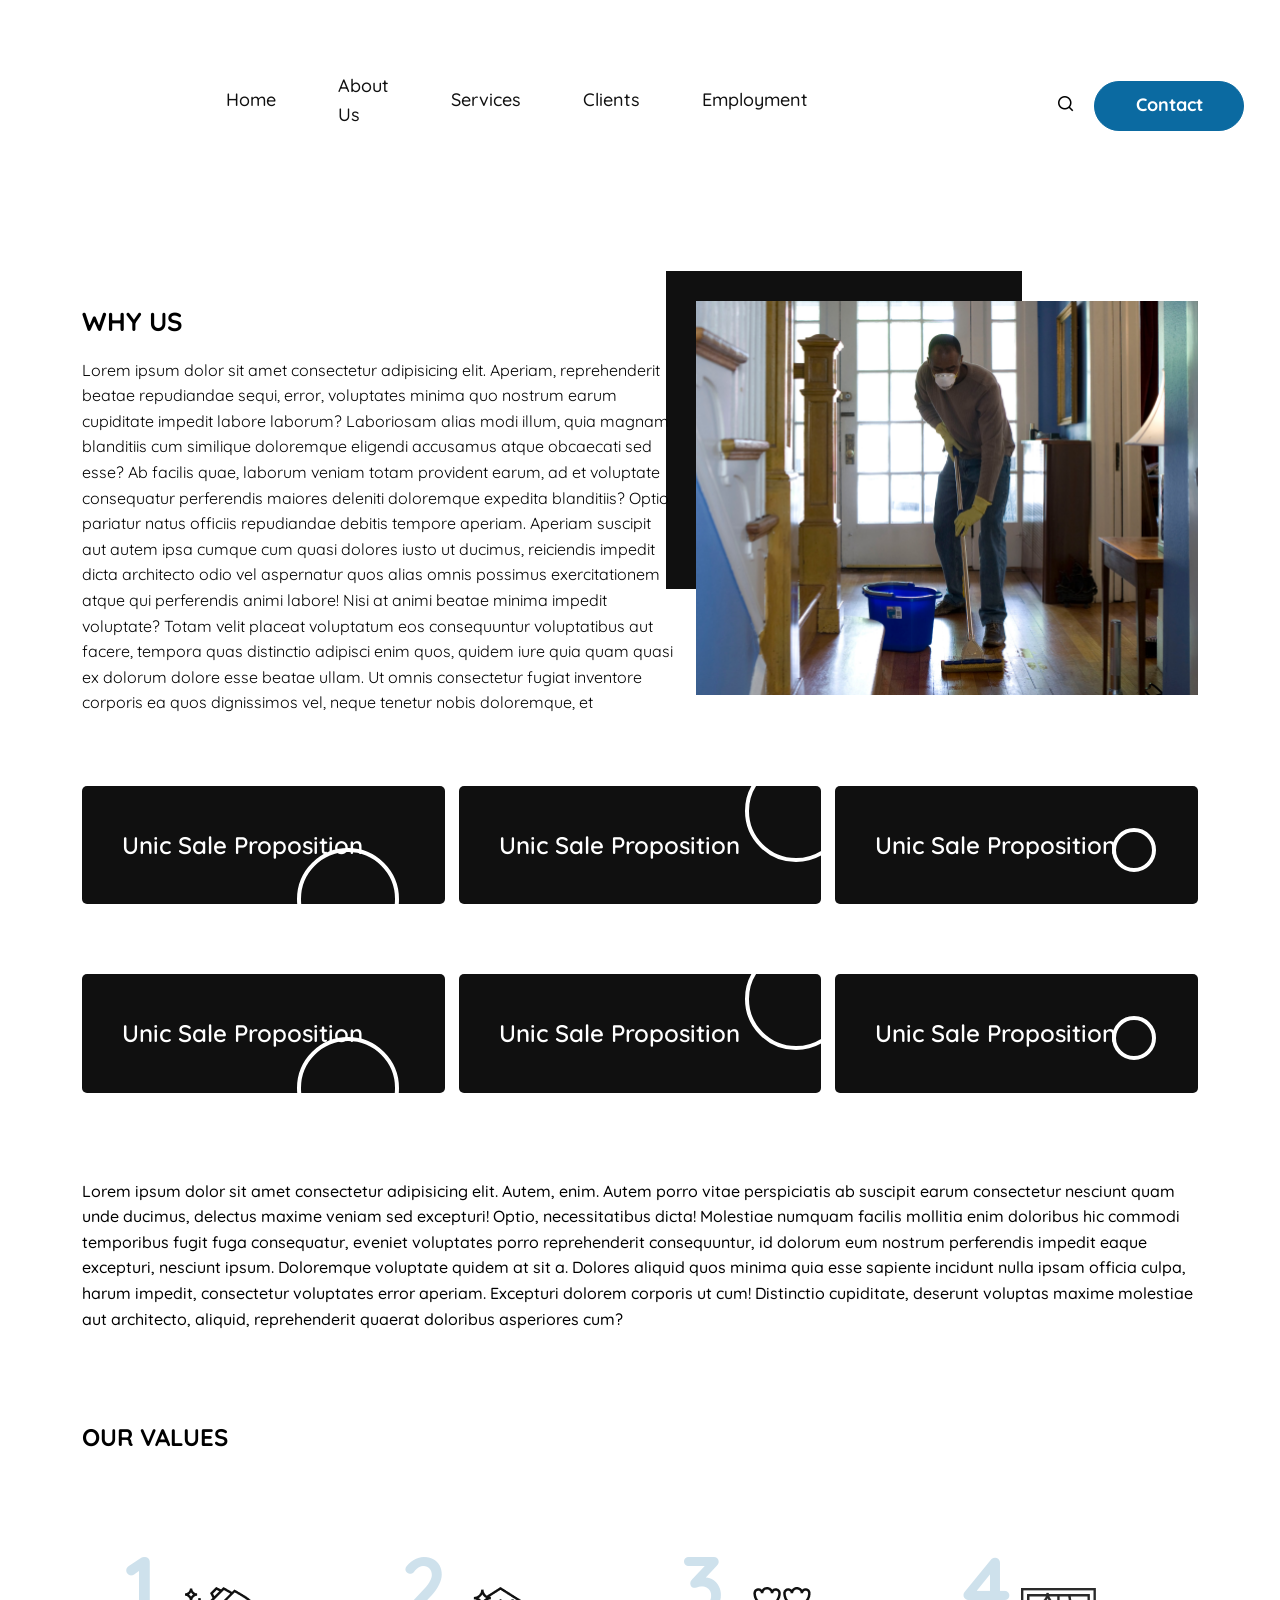
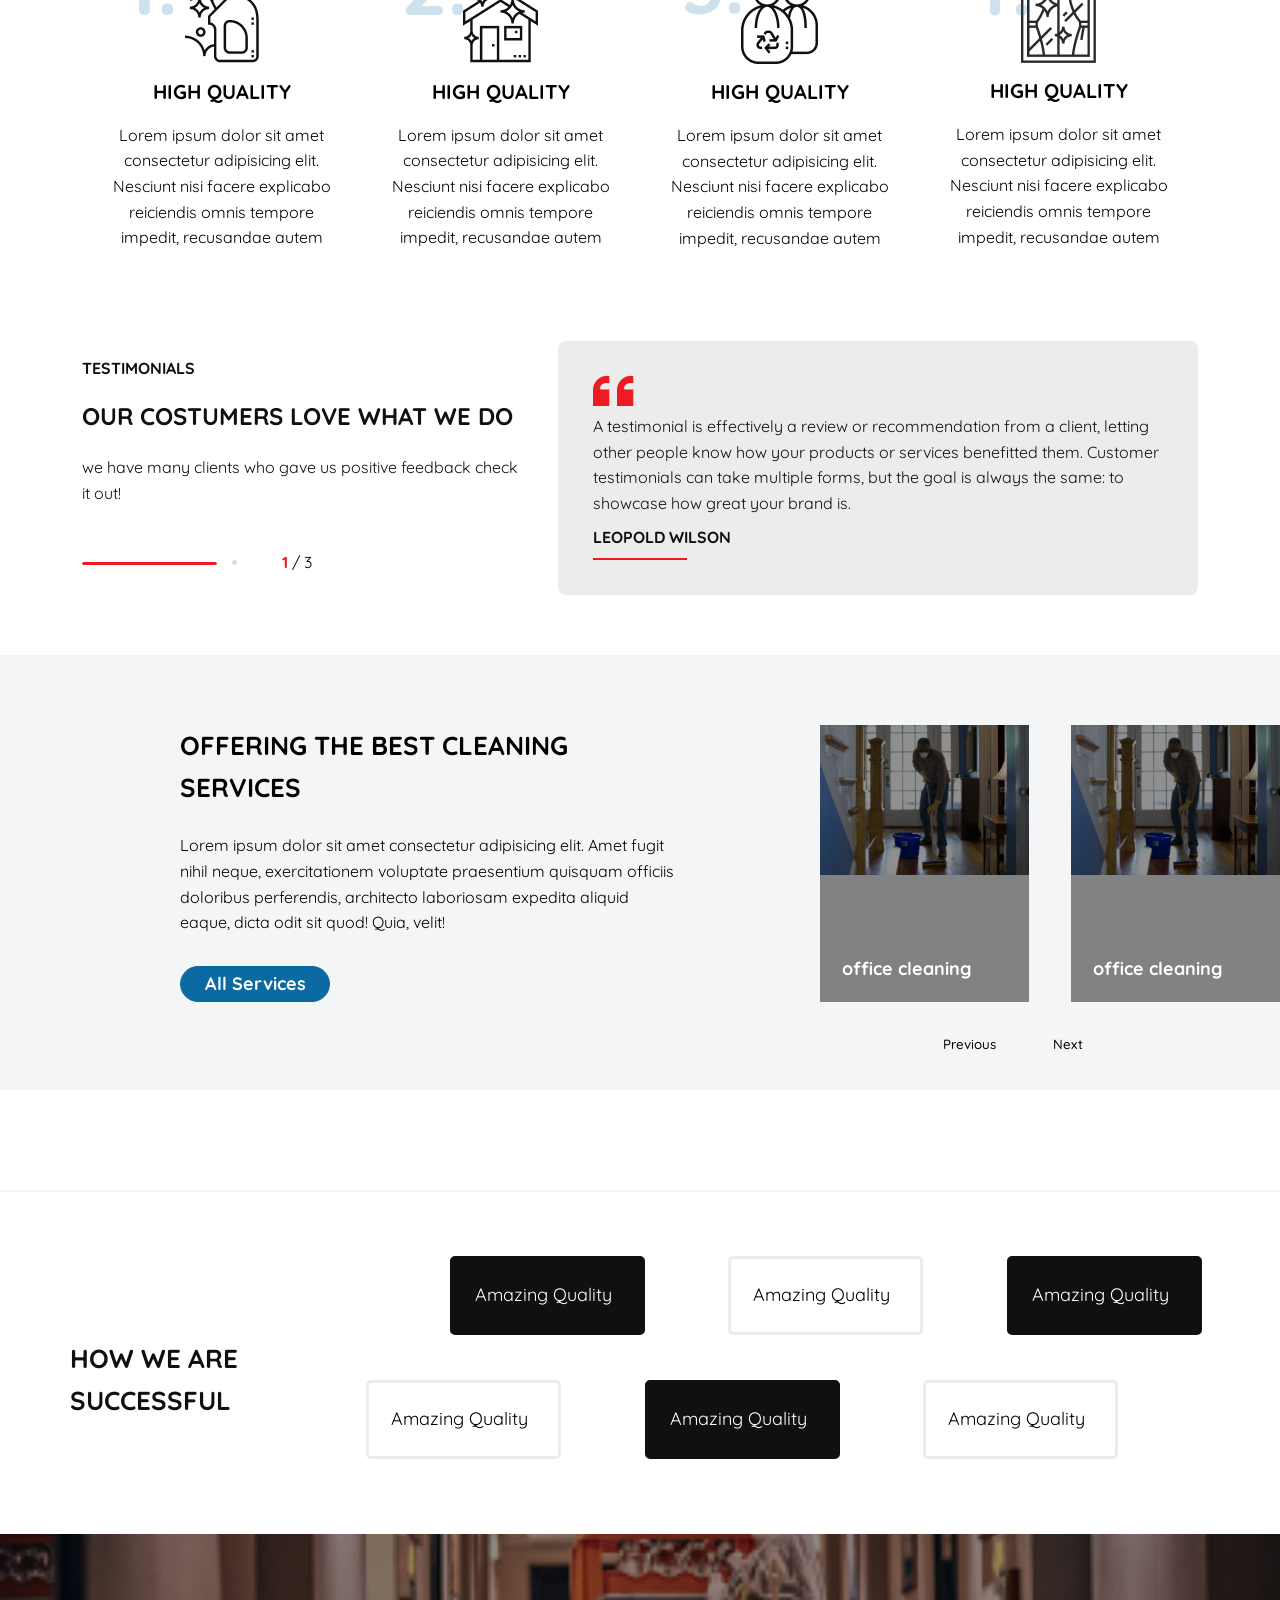
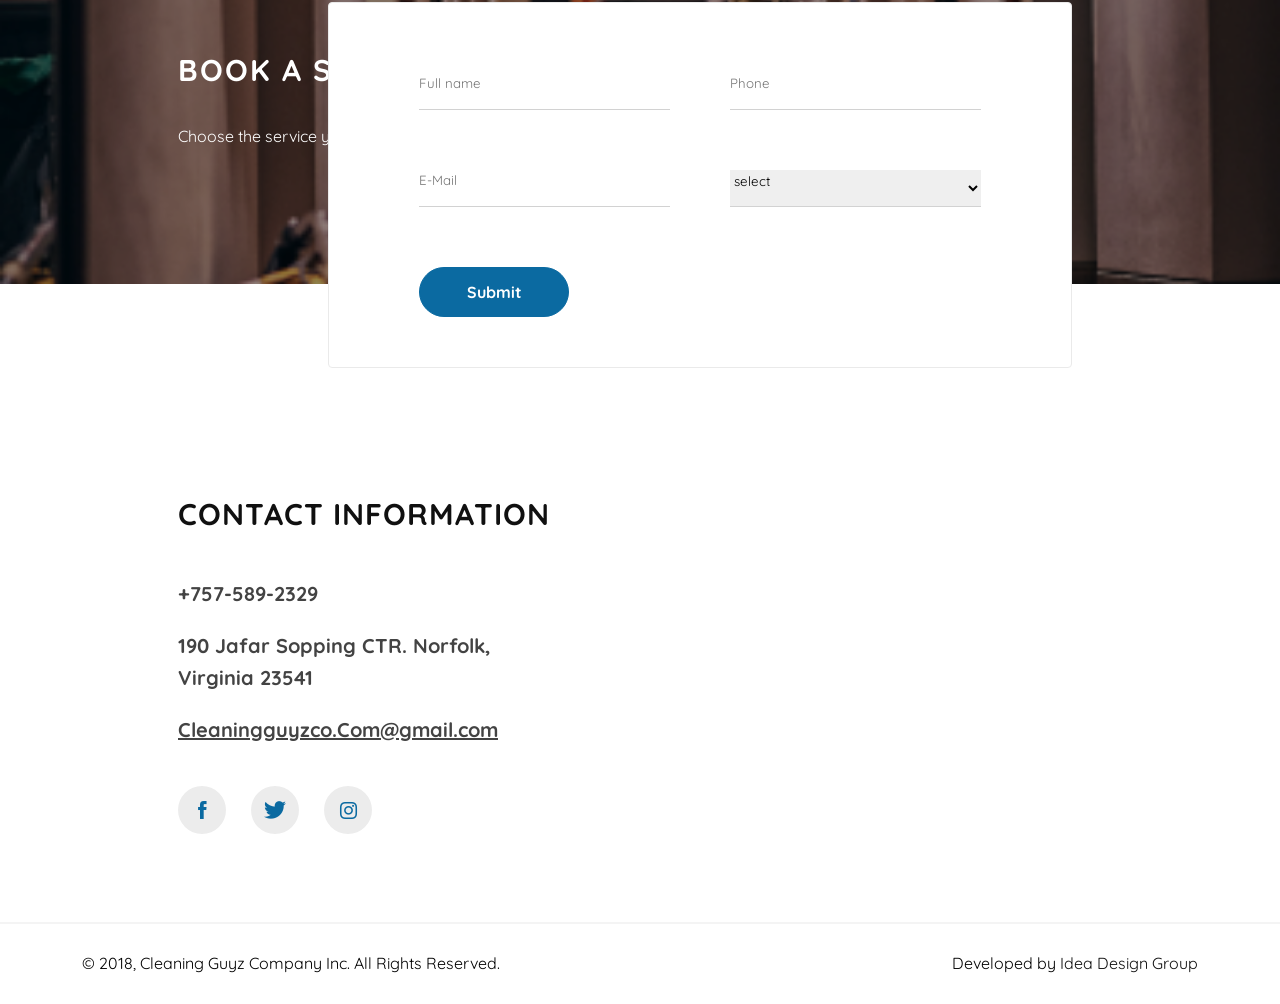
==== commit 54b7ee34: "up" ====
--- a/about-us.html
+++ b/about-us.html
@@ -284,7 +284,6 @@
                    <div class="boxes-box__div-box"> <div>Amazing Quality</div></div>
                    <div class="boxes-box__div-box"> <div>Amazing Quality</div></div>
                    <div class="boxes-box__div-box"> <div>Amazing Quality</div></div>
-                   <div class="boxes-box__div-box"> <div>Amazing Quality</div></div>
                 </div>
             </div>
     </section>
--- a/assets/styles/style.css
+++ b/assets/styles/style.css
@@ -1012,6 +1012,8 @@
 }
 .boxes-box {
   width: 74%;
+  display: flex;
+  align-items: center;
 }
 .boxes-box__div {
   display: flex;
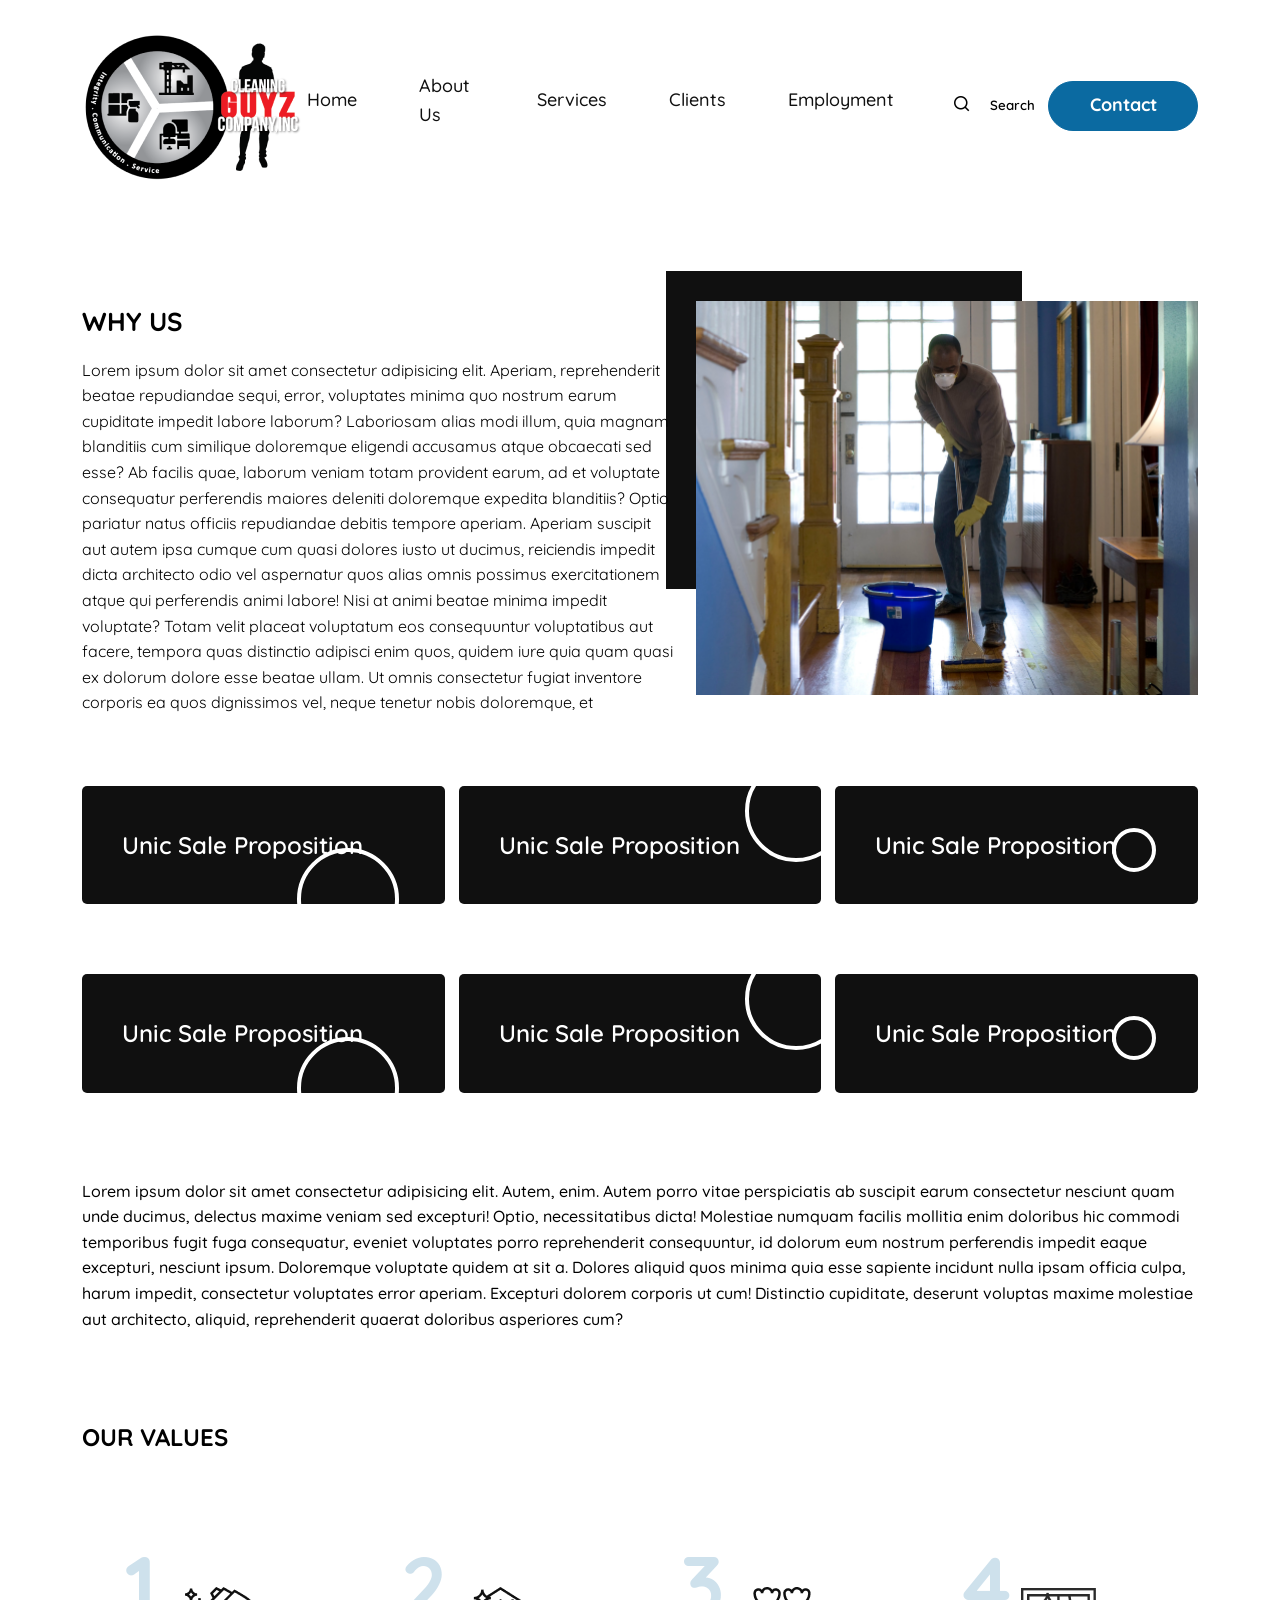
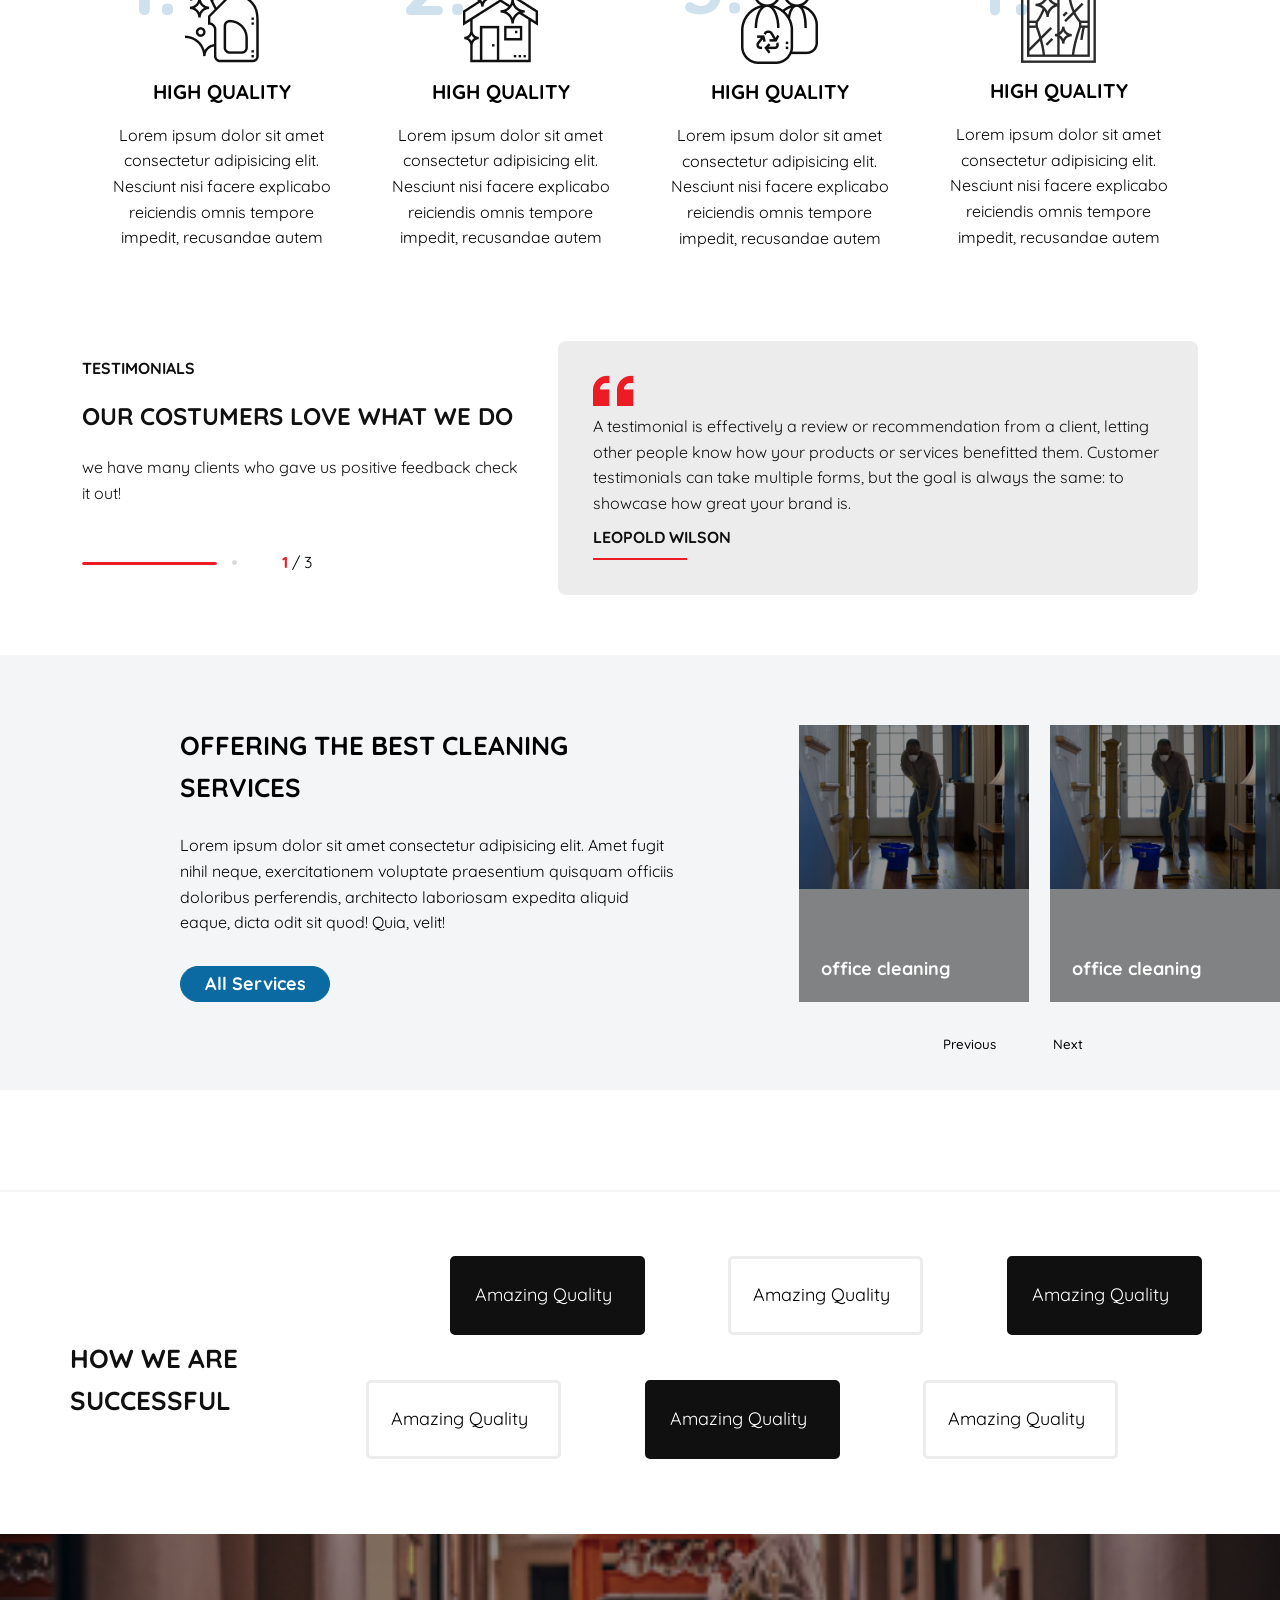
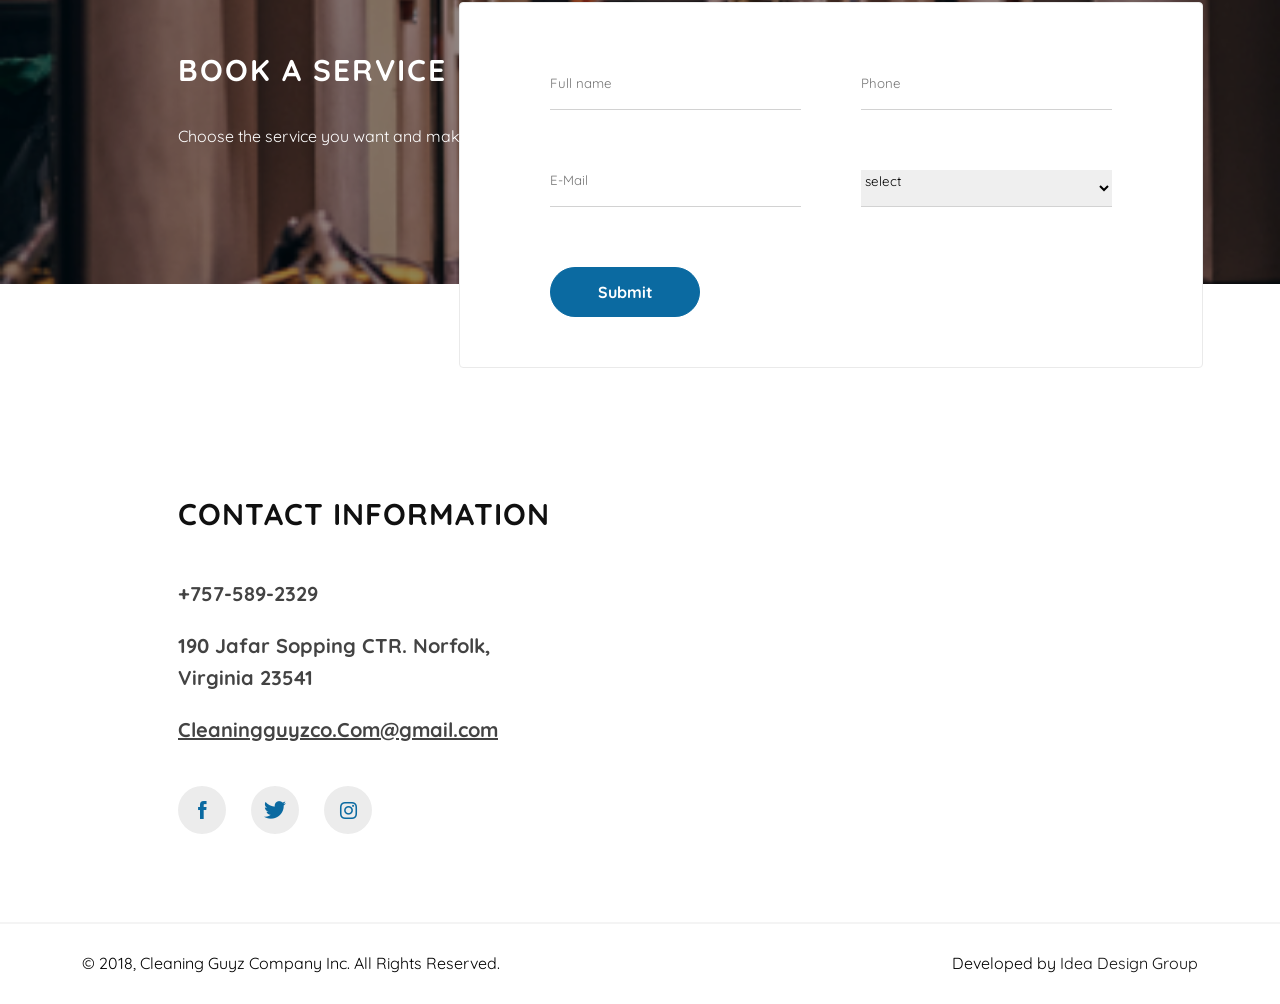
==== commit 72256480: "update" ====
--- a/about-us.html
+++ b/about-us.html
@@ -11,6 +11,7 @@
     <link href="https://fonts.googleapis.com/css2?family=Quicksand:wght@400;500;600;700&display=swap" rel="stylesheet">
     <link rel="stylesheet" href="assets/styles/style.css">
     <link rel="stylesheet" href="assets/images/icomoon/style.css">
+    <link rel="stylesheet" href="assets/styles/responsivestyle.css">
 </head>
 
 <body>
@@ -139,6 +140,7 @@
                 </p>
 
             </div>
+            
             <div class="examples-div">
                 <i class="icon-uniE901"></i>
                 <div class="examples-img"> <img src="assets/images/img/Group 2021.png" alt=""></div>
--- a/assets/styles/style.css
+++ b/assets/styles/style.css
@@ -9,7 +9,15 @@
   font-family: "Quicksand", sans-serif;
   line-height: 1.6;
 }
-
+.burger{
+  display: none;
+}
+.burger-icon{
+  display: none;
+}
+.burger .active-menu {
+ background-color: pink;
+}
 .container,
 .container-fluid,
 .container-xxl,
@@ -85,7 +93,7 @@
   width: 238px;
   height: 169px;
   overflow: hidden;
-  margin: 0 142px 0 0;
+  
 }
 .header-img img {
   width: 100%;
@@ -93,10 +101,11 @@
   object-fit: cover;
 }
 .header-menu {
-  width: initial;
-  display: flex;
-  align-items: center;
-  margin: 0 190px 0 0;
+  width: 62%;
+  display: flex;
+  justify-content: center;
+  align-items: center;
+/*   margin: 0 190px 0 0; */
 }
 .header-menu a {
   text-decoration: none;
@@ -107,6 +116,7 @@
   display: block;
   position: relative;
   padding: 0 0 10px 2px;
+ 
 }
 .header-menu a::after {
   content: "";
@@ -121,6 +131,7 @@
 }
 .header-menu a:hover {
   color: #ed1c24;
+  text-shadow: 0 0px 1px #ed1c24;
 }
 .header-menu a:hover::after {
   width: 100%;
@@ -235,8 +246,8 @@
 
 .main-banner__img div {
   position: relative;
-  width: 548px;
-  height: 518px;
+  width: 96%;
+  height: 96%;
 
   margin-left: auto;
 }
@@ -603,7 +614,7 @@
 .bookaservise-form {
   padding: 70px 90px;
   top: 68px;
-  right: 208px;
+  right: 12%;
   position: absolute;
   width: 744px;
   height: 366px;
@@ -648,7 +659,9 @@
   background-color: #fff;
   color: #0b6aa1;
 }
+
 .footer-info {
+  position: relative;
   display: flex;
   align-items: center;
   margin: 100px 0 0 0;
@@ -726,7 +739,9 @@
   position: relative;
 }
 .map {
+  
   transform: translate(150px, 0);
+  
   width: 100%;
   height: 349px;
 }
@@ -849,6 +864,7 @@
 .examples {
   width: 100%;
   display: flex;
+  flex-wrap: wrap;
   align-items: center;
   justify-content: space-between;
 }
@@ -857,6 +873,7 @@
   width: 25%;
   padding: 30px;
   display: flex;
+  
   flex-direction: column;
   align-items: center;
   text-align: center;
@@ -935,7 +952,7 @@
   width: 388px !important;
   height: 277px !important;
   overflow: hidden;
-  margin: 0 0 0 42px;
+  margin: 0 0 0 21px;
   background-color: rgba(16, 16, 16, 0.5);
 }
 .offering-slider_item img {
@@ -1091,6 +1108,7 @@
   position: relative;
   background-color: rgba(0, 0, 0, 0.45);
   overflow: hidden;
+  
 }
 .project-img__grid-div img {
   mix-blend-mode: overlay;
@@ -1176,8 +1194,8 @@
   width: 35%;
 }
 .project-detail_img div {
-  width: 513px;
-  height: 344px;
+  width: 100%;
+  height: 100%;
   overflow: hidden;
 }
 .project-detail_img div img {
@@ -1305,11 +1323,11 @@
   margin: 0 0 35px 0;
 }
 .more-priject_row {
-  display: flex;
-}
-.more-priject_row .project-img__grid-div:not(:last-of-type) {
-  margin: 0 15px 0 0;
-}
+  display: grid;
+  grid-template-columns: repeat(4,1fr);
+  gap: 15px;
+}
+
 /************5**************/
 .our-services {
   padding: 40px 0 0 0;
@@ -1464,9 +1482,7 @@
   background-color: #000;
   padding: 32px 0 102px 0;
 }
-.contact-main div {
-  padding: 0 50px 0 0;
-}
+
 .contact-body {
   display: flex;
 }
@@ -1484,6 +1500,7 @@
 .contact1-link a {
   display: block;
   display: flex;
+  flex-wrap: wrap;
   align-items: center;
   text-decoration: none;
   font-size: 20px;
@@ -1491,7 +1508,7 @@
   transition-duration: 0.3s;
 }
 .contact1-link div {
-  position: relative;
+  
   width: 74px;
   height: 74px;
   border: 1px solid #fff;
@@ -1503,7 +1520,7 @@
 }
 .contact1-link i {
   font-size: 32px;
-  margin: 0 0 0 50px;
+  display: block;
   transition-duration: 0.3s;
 }
 .contact1-link a:hover div {
@@ -1608,9 +1625,7 @@
   font-size: 18px;
   font-weight: 600;
 }
-.cards-row .card:not(:last-of-type) {
-  margin: 0 16px 0 0;
-}
+
 .cards-row .card div {
   display: flex;
   align-items: center;
@@ -1759,6 +1774,7 @@
 }
 .apply-section_div1-box {
   display: flex;
+  flex-wrap: wrap;
   margin: 42px 0 0 0;
   justify-content: space-between;
 }
@@ -1831,7 +1847,7 @@
   left: 0;
 }
 .aplication-form_background {
-  position: absolute;
+  position:fixed;
   width: 100%;
   height: 100vh;
   background-color: rgba(0, 0, 0, 0.57);
@@ -1854,7 +1870,7 @@
   display: none;
 }
 .aplication-form__form {
-  position: absolute;
+  position: fixed;
   max-width: 904px;
   max-height: 884px;
   left: 50%;
@@ -1910,6 +1926,11 @@
 }
 .aplication-form__form form .aplication-form-file label {
   position: absolute;
+  display: block;
+  left: 50%;
+  top: 0;
+  transform: translate(-50%,0);
+  
 }
 .aplication-form-file {
   background-color: #f3f5f6;
@@ -1923,12 +1944,12 @@
   transition-duration: 0.3s;
 }
 .aplication-form__form form .aplication-form-file label {
-  width: 100%;
+  width: 30%;
   height: 100%;
   display: flex;
   align-items: center;
   justify-content: center;
-  cursor: pointer;
+  cursor: pointer;text-align: center;
 }
 .aplication-form-file input[type="file"] {
   display: flex;
@@ -2055,6 +2076,27 @@
   align-items: center;
   flex: 1;
 }
+.collaboration-div2 input[type="text"]{
+   width: 48%;
+   float: left;
+   margin: 0 12px 15px 0;
+   padding: 10px 30px;
+   border-radius: 5px;
+   border: none;
+}
+
+.collaboration-div2 input[type="text"]:focus{
+  outline: none;
+}
+.collaboration-div2 select{
+  width: 98%;
+  padding: 10px 30px ;
+  border: none;
+  border-radius: 5px;
+}
+.collaboration-div2 select:focus{
+  outline: none;
+}
 .collaboration-row div div {
   margin: 0 40px 0 0;
 }
@@ -2087,6 +2129,34 @@
 }
 .collaboration-row input[type="file"] {
   width: 100%;
+}
+.colaboration-files {
+  position: relative;
+  
+}
+.colaboration-files input{
+  width: 100%;
+  height: 100%;
+  cursor: pointer;
+  
+  font-size: 0;
+  visibility: hidden;
+}
+.colaboration-files label{
+  position: absolute;
+  width: 68%;
+  height: 100%;
+  display: flex;
+  align-items: center;
+  cursor: pointer;
+  right: 0;
+  text-align: start;
+
+}
+.colaboration-files i{
+  position: absolute;
+  font-size: 24px;
+  
 }
 /***********11************/
 .search{
--- a/assets/styles/responsivestyle.css
+++ b/assets/styles/responsivestyle.css
@@ -0,0 +1,864 @@
+@media (max-width: 1440px) {
+  .map {
+    transform: translate(0, 0);
+  }
+  .bookaservise-form {
+    right: 6%;
+  }
+  .contact-page {
+    margin: 20px 0 0 0;
+  }
+}
+@media (max-width: 1024px) {
+  .bookaservise-div div {
+    top: 84px;
+    left: 165px;
+  }
+  .vacancy .amazing-box .amazing-box_grid .amazing-box_grid-div div {
+    width: 84%;
+  }
+  .bookaservise-form {
+    padding: 32px;
+    width: 584px;
+    height: 285px;
+    top: 222px;
+  }
+  .main-banner__img {
+    padding: 10px 0 0 36px;
+  }
+  .bookaservise-form form {
+    column-gap: 40px;
+    row-gap: 40px;
+  }
+  .number-div__div {
+    padding: 16px;
+  }
+
+  .map {
+    transform: translate(0, 0);
+  }
+  .examples-div i {
+    top: -18px;
+    left: 8px;
+  }
+  .footer-line {
+    margin: 10px 0 0 0;
+  }
+  .footer-info__div {
+    padding: 18px 44px;
+  }
+  .line {
+    margin: 50px 0 0 0;
+  }
+  .boxes-box__div-box div {
+    width: 84%;
+  }
+  .sometext {
+    padding: 38px 0;
+  }
+  .unicsale {
+    padding: 38px 0 0 0;
+  }
+  .examples-h1 {
+    margin: 0 0 52px 0;
+  }
+  .testimonial {
+    padding: 32px 0 42px 0;
+  }
+  .slick-counter {
+    bottom: 38px;
+  }
+  .testimonial-slider .slick-prev {
+    bottom: 46px;
+  }
+  .testimonial-slider .slick-next {
+    bottom: 46px;
+  }
+  .project-img__grid {
+    grid-template-columns: repeat(2, 1fr);
+  }
+  .project-detail_services {
+    margin: 0 0 0 120px;
+  }
+  .more-priject_row {
+    grid-template-columns: repeat(2, 1fr);
+  }
+  .our-services_grid {
+    grid-template-columns: repeat(4, 1fr);
+  }
+  .our-services_grid {
+    margin: 32px 0 70px 0;
+  }
+  .contact2 form textarea {
+    margin: 0 -100px 0 0;
+  }
+  .contact1-link div {
+    margin: 0 8px 0 0;
+  }
+  .contact1-link a {
+    font-size: 18px;
+  }
+  .contact-page {
+    margin: 0 0 0 0;
+  }
+  .cards-row {
+    grid-template-columns: repeat(3, 1fr);
+  }
+  .apply-section_div1 div:first-of-type {
+    flex-wrap: wrap;
+  }
+  .apply-section_div1-va {
+    padding: 12px 0 0 0;
+  }
+}
+
+@media (max-width: 768px) {
+  h1 {
+    font-size: 18px;
+  }
+  header {
+    height: 140px;
+  }
+  .header-img {
+    width: 98px;
+    height: 70px;
+  }
+  .header-menu {
+    display: none;
+  }
+  .header-search div,
+  .header-search div form {
+    display: none;
+  }
+  .header-contact {
+    display: none;
+  }
+  .footer-info {
+    flex-wrap: wrap;
+  }
+
+  .main-banner {
+    flex-direction: column;
+  }
+  .number-div {
+    flex-direction: column;
+    margin: 0 0 76px 0;
+  }
+  .number-div__div {
+    width: 100%;
+  }
+  .main-banner__img {
+    width: 96% !important;
+    padding: 0;
+    order: -1;
+  }
+  .main-banner {
+    height: auto;
+  }
+  .main-banner__info {
+    width: 100%;
+  }
+  .main-banner__info-info h1 {
+    font-size: 18px;
+  }
+  .main-banner__info-link {
+    flex-direction: column;
+  }
+  .main-banner__info-info a {
+    position: absolute;
+    bottom: 128px;
+  }
+  .main-banner__info-link {
+    position: relative;
+    align-items: flex-start;
+    margin: 70px 0 0 0;
+  }
+  .main-banner__img div {
+    width: 100%;
+    height: 100%;
+  }
+  .main-banner__img div::after {
+    width: 164px;
+    height: 174px;
+    left: -10px;
+    bottom: -16px;
+  }
+  .main-banner__info {
+    padding: 50px 0 0 0;
+  }
+  .partner {
+    margin: 22px 0 0 0;
+  }
+  .about-company h1 {
+    margin: 72px 0 20px 0;
+    font-size: 20px;
+  }
+  .about-company {
+    margin: 0 0 20px 0;
+  }
+  .number-div__div:not(:last-of-type) {
+    margin: 0 0 15px 0;
+  }
+  .number-div__link a {
+    display: none;
+  }
+  .bookaservise-form {
+    width: 364px;
+    height: 344px;
+    padding: 25px 35px;
+  }
+  .bookaservise-form form {
+    grid-template-columns: 1fr;
+    grid-template-rows: 4fr;
+    column-gap: 0px;
+    row-gap: 14px;
+  }
+  .bookaservise-form form input {
+    width: 100%;
+  }
+  .unicsale {
+    flex-direction: column;
+    padding: 0;
+  }
+  .unicsale div {
+    width: 100%;
+    margin: 20px 0 0 0;
+  }
+  .examples {
+    flex-direction: column;
+  }
+  .examples-div {
+    width: 100%;
+  }
+  .testimonial {
+    flex-direction: column;
+  }
+  .testimonial-info {
+    width: 100%;
+  }
+  .testimonial .slick-slider.slick-initialized {
+    width: 100%;
+  }
+  .testimonial-info h1 {
+    font-size: 18px;
+  }
+  .offering {
+    flex-direction: column;
+  }
+  .offering-slider_item {
+    width: 283px;
+    height: 200px;
+  }
+  .boxes {
+    flex-direction: column;
+    align-items: center;
+  }
+  .boxes-box__div {
+    margin: 50px 0 0 0;
+  }
+  .vacancy .amazing-box {
+    width: 90%;
+  }
+
+  .boxes-box__div-box {
+    width: 100%;
+  }
+  .boxes-h1 {
+    width: 100%;
+    margin: 0 0 0 20px;
+    font-size: 20px;
+  }
+  .boxes-box__div-box:nth-child(1),
+  .boxes-box__div-box:nth-child(2),
+  .boxes-box__div-box:nth-child(3),
+  .boxes-box__div-box:nth-child(7),
+  .boxes-box__div-box:nth-child(8),
+  .boxes-box__div-box:nth-child(9) {
+    justify-content: flex-start;
+  }
+  .footer-info__div {
+    padding: 18px 15px;
+  }
+  .whyus {
+    flex-direction: column;
+  }
+  .whyus-img {
+    order: -1;
+    width: 100%;
+    margin: 0 20px;
+    justify-content: center;
+  }
+
+  .whyus-info {
+    width: 100%;
+    margin: 40px 0 0 0;
+  }
+  .whyus-info h1 {
+    font-size: 18px;
+  }
+  .bookaservise-div {
+    height: 283px;
+    margin: 0 0 332px 0;
+  }
+  .footer-last {
+    flex-direction: column;
+  }
+  .footer-last {
+    align-items: flex-start;
+  }
+  .offering-info {
+    padding: 0 15px 36px 15px;
+  }
+  .bookaservise-form {
+    top: 200px;
+    right: 50%;
+    transform: translate(50%, 0);
+  }
+  .whyus-img div::after {
+    width: 164px;
+  }
+  .bookaservise-div div {
+    left: 15px;
+  }
+  .bookaservise-div div h1 {
+    font-size: 20px;
+    margin: 0 0 14px 0;
+    top: 68px;
+    width: 87%;
+  }
+  .boxes-box__div-box div {
+    width: 80%;
+    margin: 0 0 30px 16px;
+  }
+  .boxes-box__div-box:nth-child(even) div {
+    justify-self: end;
+    margin-left: auto;
+  }
+  .boxes-box {
+    width: 100%;
+  }
+
+  .footer-map {
+    width: 100%;
+    order: -1;
+  }
+  .map {
+    transform: translate(0, 0);
+  }
+  .testimonial-slider__div {
+    height: 352px;
+    margin: 0 0 0 15px;
+  }
+  .slick-counter {
+    bottom: -46px;
+    left: 300px;
+  }
+  .testimonial-slider .slick-next {
+    bottom: -32px;
+    left: 246px;
+  }
+  .testimonial-slider .slick-prev {
+    bottom: -32px;
+    left: 100px !important;
+  }
+  .active-arrow {
+    left: 126px !important;
+  }
+
+  .offering-slider .slick-arrow.slick-prev {
+    display: none !important;
+  }
+  .offering-slider .slick-arrow.slick-next {
+    display: none !important;
+  }
+  .offering-info a {
+    position: absolute;
+    bottom: 30px;
+  }
+  .offering {
+    padding: 25px 0 110px 0;
+    margin: 100px 0 0 0;
+  }
+  .offering-info h1 {
+    font-size: 20px;
+  }
+  .boxes div h1 {
+    font-size: 20px;
+  }
+  .boxes {
+    padding: 40px 0 30px 0;
+  }
+  .line {
+    margin: 0 0 0 0;
+  }
+  .footer-line {
+    margin: 10px 0 0 0;
+  }
+  .testimonial {
+    padding: 0 0;
+  }
+  .sometext {
+    padding: 35px 0;
+  }
+  .whyus {
+    padding: 0 0 0 0;
+  }
+  .project-img__grid {
+    grid-template-columns: 1fr;
+  }
+  .projects {
+    padding: 20px 10px;
+  }
+  .project-detail_main {
+    flex-direction: column;
+  }
+  .project-detail_tags {
+    flex-direction: column;
+  }
+  .project-detail_tags {
+  }
+  .project-detail_img div {
+    width: 100%;
+  }
+  .project-detail_img {
+    width: 100%;
+  }
+  .project-detail_info {
+    width: 100%;
+    padding: 20px 12px;
+  }
+  .project-detail_info2 .testimonial-slider__div {
+    height: 352px;
+  }
+  .project-detail_main {
+    height: auto;
+  }
+  .project-detail_tags1 div {
+    top: -20px;
+    width: 100%;
+  }
+  .project-detail_tags1 {
+    width: 100%;
+  }
+  .project-detail_services {
+    margin: 30px 0 0 0;
+  }
+  .more-priject_row {
+    grid-template-columns: 1fr;
+  }
+  .bookaservise-form button {
+    margin: 20px 0 0 0;
+  }
+
+  .project-detail_info2 {
+    margin: 20px 0 0 0;
+  }
+  .our-services_grid {
+    grid-template-columns: 1fr;
+  }
+  .speciality {
+    flex-direction: column;
+    margin: 0 0 35px 0;
+  }
+  .speciality1 {
+    width: 100%;
+  }
+  .speciality2 {
+    width: 100%;
+    padding: 20px 15px;
+  }
+  .speciality2 h1 {
+    font-size: 20px;
+  }
+  .speciality-grid {
+    grid-template-columns: 1fr;
+    display: flex;
+  }
+  .our-services div {
+    padding: 0 15px;
+  }
+  .our-services_grid div {
+    width: 70%;
+  }
+  .our-services_grid div:nth-child(even) {
+    justify-self: flex-end;
+  }
+  .services-img {
+    margin: 100px 0 0 0;
+  }
+  .more-projects {
+    padding: 0 0 0 0;
+  }
+  .services-detail {
+    padding: 8px 0 78px 0;
+  }
+  .contact-page {
+    margin: 20px 0 0 0;
+  }
+  .contact-body {
+    flex-direction: column;
+  }
+  .contact1 {
+    width: 100%;
+  }
+  .contact1-link a {
+    font-size: 18px;
+  }
+  .contact2 form {
+    grid-template-columns: 1fr;
+    row-gap: 36px;
+  }
+  .contact2 {
+    width: 100%;
+  }
+  .contact2 form input {
+    width: 100%px;
+  }
+  .contact2 form textarea {
+    margin: 0;
+    height: 132px;
+  }
+  .contact2 form button {
+    bottom: -78px;
+  }
+  .employment h1 {
+    font-size: 20px;
+  }
+  .employment {
+    padding: 15px 12px 20px 12px;
+  }
+  .cards-row {
+    grid-template-columns: 1fr;
+    gap: 26px;
+  }
+  .vacancy .amazing-box .amazing-box_grid {
+    flex-direction: column;
+  }
+  .vacancy .amazing-box .amazing-box_grid .amazing-box_grid-div {
+    width: 100%;
+    margin-bottom: 20px;
+  }
+  .vacancy .amazing-box .amazing-box_grid .amazing-box_grid-div:nth-child(odd) {
+    justify-content: flex-start;
+  }
+  .vacancy
+    .amazing-box
+    .amazing-box_grid
+    .amazing-box_grid-div:nth-child(even) {
+    justify-content: flex-end;
+  }
+  .vacancy .amazing-box .amazing-box_grid .amazing-box_grid-div div {
+    width: 80%;
+  }
+
+  .vacancy .amazing-box .amazing-box_grid {
+    width: 100%;
+  }
+  .vacancy-section {
+    margin: 76px 0 0 0;
+  }
+  .vacancy .boxes div h1 {
+    width: 100%;
+    top: -6%;
+    left: 20px;
+    color: #000 !important;
+    z-index: 200;
+    font-size: 20px;
+  }
+  .apply-section_divs {
+    flex-direction: column;
+  }
+  .apply-section_div1-box div {
+    width: 100%;
+  }
+  .apply-section_div1 {
+    width: 100%;
+    margin: 0 0 20px 0;
+  }
+  #applay {
+    width: 50%;
+    margin-left: auto;
+  }
+  .apply-section {
+    padding: 22px 0 28px 0;
+  }
+  .morevacancies div {
+    padding: 30px 0 0 0;
+  }
+  .morevacancies-h1 h1 {
+    font-size: 18px;
+    margin: 30px 0 20px 0;
+  }
+  .apply-section_div2 h3 {
+    text-transform: uppercase;
+    font-size: 18px;
+  }
+  .apply-section_div2-info {
+    margin: 18px 0 0 0;
+  }
+  .apply-section_div1-va {
+    position: absolute;
+    top: 350px;
+  }
+  .apply-section_div1 {
+    padding: 0 0 0 0;
+  }
+  .apply-section {
+    margin: 0 0 0 0;
+  }
+
+  .aplication-form__form form {
+    display: flex;
+    flex-direction: column;
+    row-gap: 0px;
+  }
+  .search-input {
+    width: 100%;
+  }
+  .search h1 {
+    text-transform: uppercase;
+    font-size: 18px;
+  }
+  .search-result {
+    flex-direction: column;
+  }
+  .search-result div {
+    margin: 0 0 10px 0;
+  }
+  .search-info__divs {
+    padding: 4px 12px 35px 12px;
+  }
+  .search-info__divs {
+    padding: 30px 12px;
+  }
+
+  /*********burger*************/
+  .burger-icon {
+    display: block;
+    position: absolute;
+    top: 60px;
+    right: 30px;
+    z-index: 2000;
+  }
+  .burger-icon div span {
+    display: block;
+    background-color: #000;
+    margin: 0 0 5px 0;
+    border-radius: 3px;
+    transition-duration: 0.3s;
+  }
+  .burger-icon div .span1 {
+    width: 24px;
+    height: 4px;
+  }
+  .burger-icon div .span2 {
+    width: 36px;
+    height: 4px;
+    transform: scale(1);
+  }
+  .burger-icon div .span3 {
+    width: 22px;
+    height: 4px;
+  }
+  .span-x1 {
+    width: 36px !important;
+    transform: rotate(45deg) translate(22%, 113%);
+  }
+  .span-x2 {
+    transform: scale(0) !important;
+  }
+  .span-x3 {
+    width: 36px !important;
+    transform: rotate(-45deg) translate(22%, -130%);
+  }
+
+  .burger {
+    display: block;
+    position: fixed;
+    top: -100%;
+    left: 0;
+    overflow-y: scroll;
+    width: 100%;
+    height: 100%;
+    background-color: #f3f5f6;
+    z-index: 1000;
+    padding: 28px 12px;
+    transition-duration: 0.5s;
+  }
+  .burger-img {
+    width: 100px;
+    height: 70px;
+    overflow: hidden;
+  }
+  .burger-img img {
+    width: 100%;
+    height: 100%;
+    object-fit: cover;
+  }
+  .burg-search {
+    width: 100%;
+    position: relative;
+    margin: 52px 0 0 0;
+  }
+  .burg-search form {
+    width: 100%;
+  }
+  .burg-search form input {
+    width: 100%;
+    font-size: 16px;
+    border: none;
+    padding: 12px;
+    border-radius: 5px;
+  }
+  .burg-search form input:focus {
+    outline: none;
+  }
+  .burg-search a {
+    text-decoration: none;
+    color: #000;
+  }
+  .burg-search i {
+    position: absolute;
+    top: 11px;
+    right: 11px;
+    font-size: 26px;
+  }
+  .burger-main {
+    display: flex;
+    flex-direction: column;
+    align-items: center;
+  }
+  .burger-main div {
+    margin: 46px 0 0 0;
+  }
+  .burger-main div a {
+    text-decoration: none;
+    color: #101010;
+    font-size: 18px;
+    font-weight: 550;
+  }
+  .burger-main div a:hover,
+  .burger-main div a:active {
+    color: #ed1c24;
+  }
+  .burger-share {
+    display: flex;
+    align-items: center;
+    justify-content: center;
+    margin: 45px 0 45px 0;
+  }
+  .burger-share div a {
+    display: block;
+    width: 48px;
+    height: 48px;
+    border-radius: 50%;
+    background-color: #fff;
+    text-decoration: none;
+    display: flex;
+    align-items: center;
+    justify-content: center;
+    margin: 0 12px 0 12px;
+    transition-duration: 0.3s;
+  }
+  .burger-share div a i {
+    font-size: 20px;
+    color: #0b6aa1;
+  }
+  .burger-share div a:hover {
+    background-color: #0b6aa1;
+  }
+  .burger-share div a:hover i {
+    color: #fff;
+  }
+  .burger-contact {
+    display: flex;
+    justify-content: center;
+  }
+  .burger-contact a {
+    display: block;
+    width: 150px;
+    height: 50px;
+    text-decoration: none;
+    font-size: 16px;
+    color: #fff;
+    display: flex;
+    align-items: center;
+    justify-content: center;
+    border-radius: 25px;
+    transition-duration: 0.3s;
+    background-color: #0b6aa1;
+    border: 1px solid #0b6aa1;
+    font-weight: bold;
+  }
+  .burger-contact a:hover {
+    background-color: #fff;
+    border: 1px solid #0b6aa1;
+    color: #0b6aa1;
+  }
+  .active-menu {
+    top: 0 !important;
+  }
+  .footer-info__div h1{
+    margin: 14px 0 18px 0;
+  }
+  .footer-info__div h1{
+    font-size: 20px;
+  }
+  .footer-info__div div:first-of-type a{
+    font-size: 16px;
+  }
+  .footer-info__div div:first-of-type a{
+    margin: 0 0 14px 0;
+  }
+  .footer-last{
+    font-size: 14px;
+  }
+  .footer-icon {
+    margin: 10px 0 0 0;
+  }
+  .footer-last div{
+    margin: 12px 0 0 0;
+  }
+  .footer-last div:last-of-type{
+    font-weight: 600;
+  }
+
+}
+
+@media (max-width: 425px) {
+  .apply-section_div1-va {
+    position: absolute;
+    top: 402x;
+  }
+}
+
+@media (max-width: 375px) {
+  .whyus-img div {
+    width: 320px;
+  }
+  .apply-section_div1-va i {
+    margin: 0 6px 0 0;
+  }
+  .apply-section_div1-va {
+    position: absolute;
+    top: 430px;
+  }
+}
+@media (max-width: 320px) {
+ 
+  .apply-section_div1-va {
+    position: absolute;
+    top: 482px;
+  }
+  .bookaservise-form {
+    width: 306px;
+    height: 324px;
+  }
+  .slick-counter {
+    left: 32px;
+    bottom: -42px;
+  }
+  .testimonial-slider__div {
+    height: auto;
+  }
+}
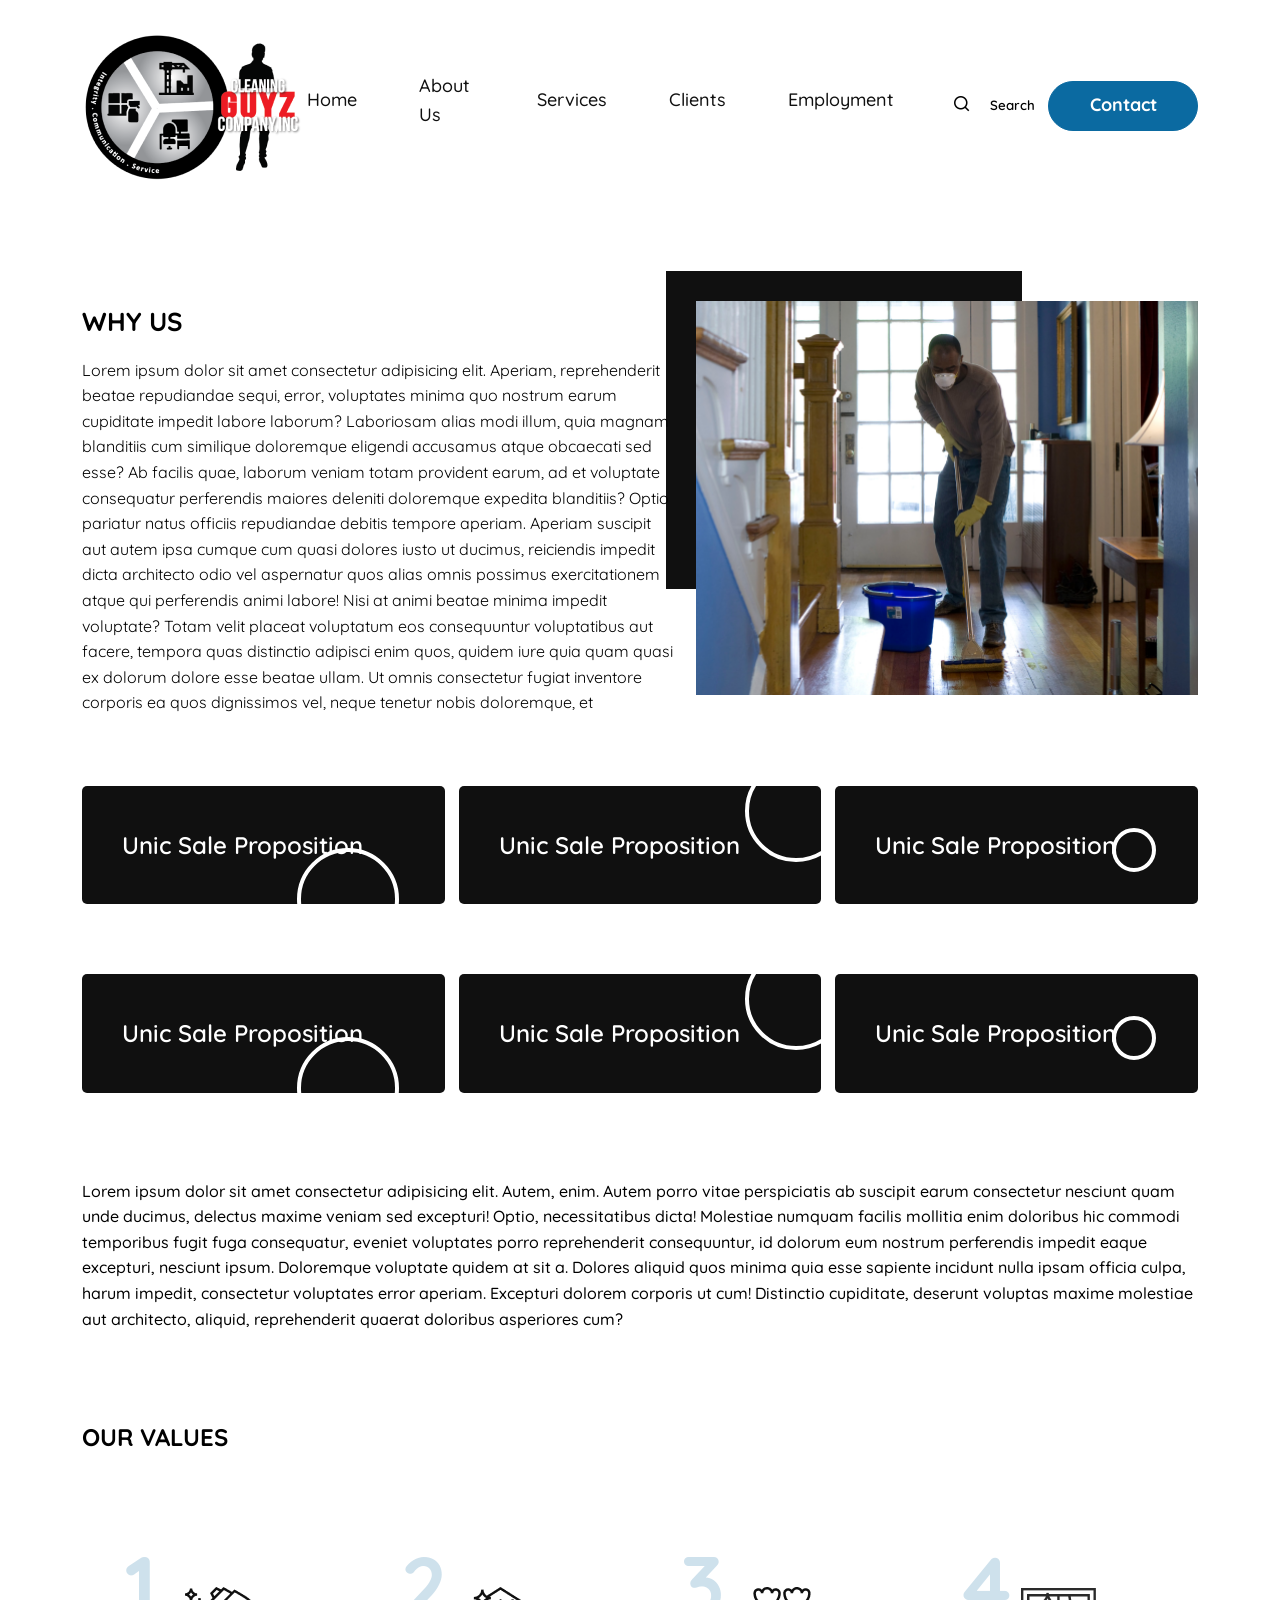
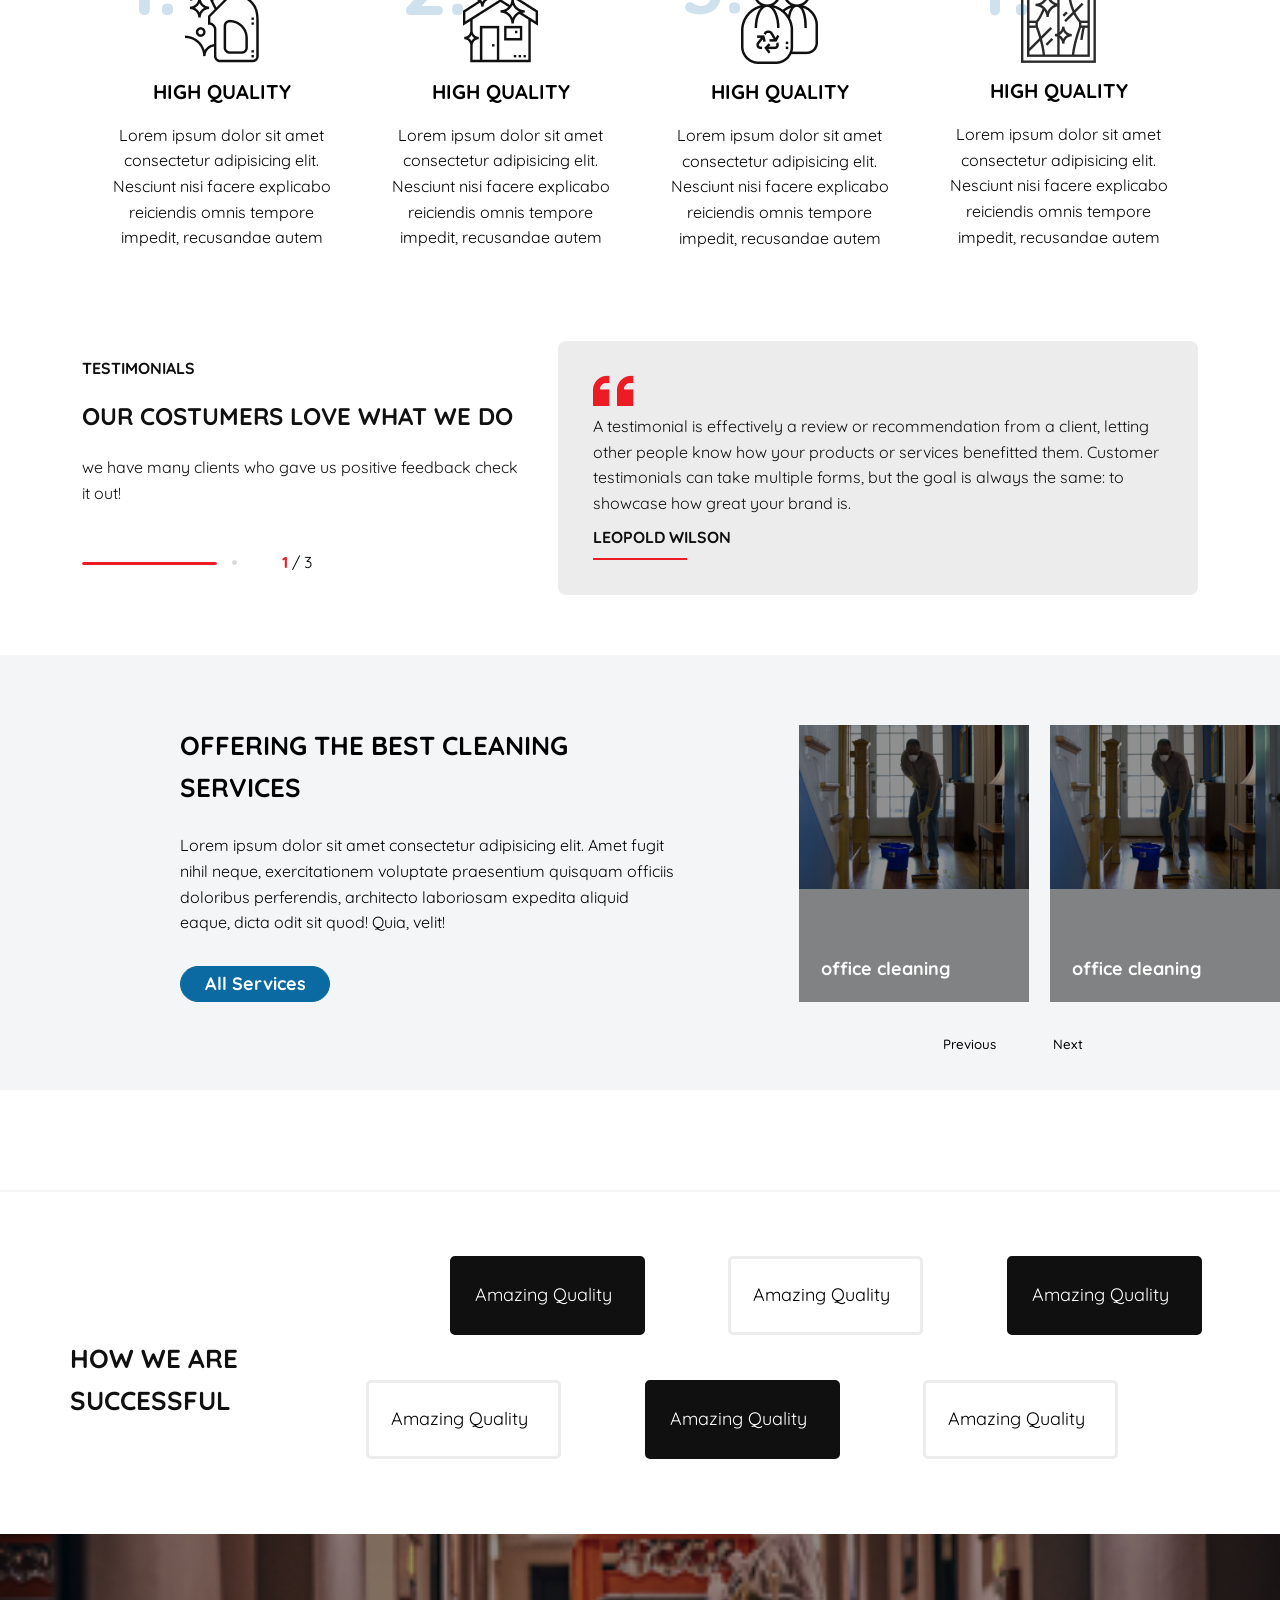
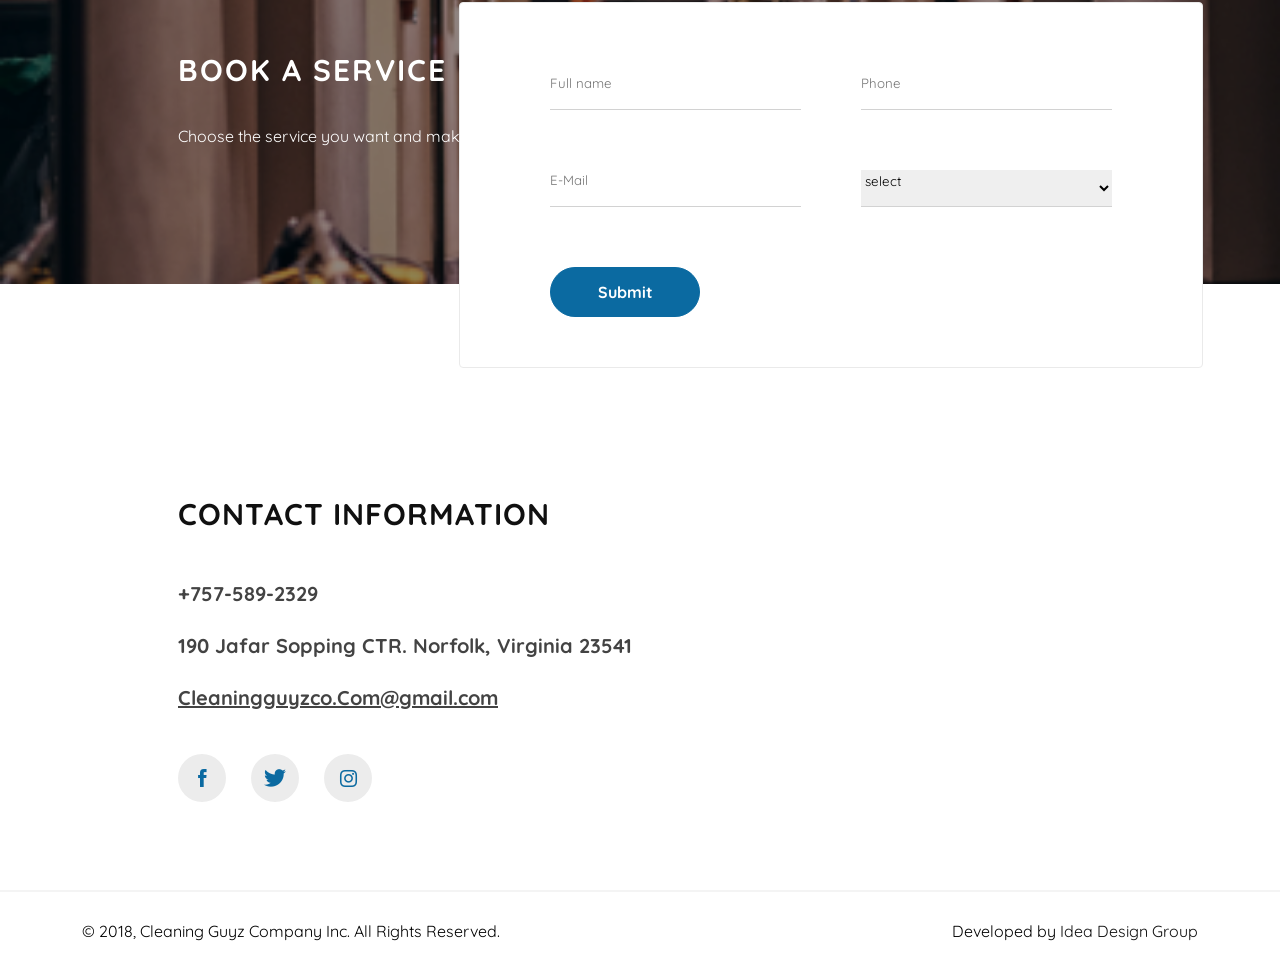
==== commit 905ec7fc: "up" ====
--- a/about-us.html
+++ b/about-us.html
@@ -341,7 +341,7 @@
             <div class="footer-map">
                 <div class="map">
                     <div class="footer-map__frame">
-                        <iframe
+                        <iframe id="map" 
                             src="https://www.google.com/maps/embed?pb=!1m18!1m12!1m3!1d26738.526908125077!2d-76.30847100268791!3d36.848747959635716!2m3!1f0!2f0!3f0!3m2!1i1024!2i768!4f13.1!3m3!1m2!1s0x89ba980ede70d78b%3A0x92bed7cf0ad17353!2sNorfolk%2C%20VA%2023541%2C%20USA!5e0!3m2!1sen!2sge!4v1664965824961!5m2!1sen!2sge"
                             style="border:0;" allowfullscreen="" loading="lazy"
                             referrerpolicy="no-referrer-when-downgrade">
--- a/assets/styles/style.css
+++ b/assets/styles/style.css
@@ -734,7 +734,7 @@
   text-decoration: none;
   color: #101010;
 }
-.footer-map {
+/* .footer-map {
   width: 50%;
   position: relative;
 }
@@ -753,7 +753,7 @@
   width: 100%;
   height: 100%;
   filter: grayscale(100%);
-}
+} */
 /**************2***************/
 .whyus {
   display: flex;
@@ -1105,6 +1105,8 @@
   margin: 0 0 10px 0;
 }
 .project-img__grid-div {
+  width: 100%;
+  height: 255px;
   position: relative;
   background-color: rgba(0, 0, 0, 0.45);
   overflow: hidden;
@@ -1141,9 +1143,10 @@
 
 .project-link a {
   display: block;
-  width: 150px;
-  height: 50px;
-  border-radius: 25px;
+  padding: 14px 34px;
+  text-align: center;
+  max-width: 70%;
+  border-radius: 30px;
   border: 1px solid #fff;
   text-decoration: none;
   color: #fff;
@@ -1152,6 +1155,7 @@
   justify-content: center;
   transition-duration: 0.3s;
   transform: scale(0);
+  text-align: center;
 }
 .project-img__grid-div:hover .project-link {
   background-color: rgba(0, 0, 0, 0.65);
@@ -1348,6 +1352,7 @@
   grid-template-rows: repeat(auto, 1fr);
   gap: 16px;
 }
+
 .our-services_grid div {
   cursor: pointer;
   min-height: 118px;
@@ -1375,6 +1380,9 @@
   position: absolute;
   transition-duration: 0.3s;
 }
+.our-services_grid div a:hover{
+  color:#fff;
+}
 .our-services_grid div:hover {
   color: #fff;
   background-color: #101010;
@@ -1701,7 +1709,8 @@
 }
 .vacancy .amazing-box .amazing-box_grid .amazing-box_grid-div div{
 width: 70%;
-  padding: 22px 0;
+  padding: 22px 12px;
+  text-align: center;
   border: 1px solid #fff;
  display: flex;
  justify-content: center;
@@ -2192,7 +2201,7 @@
 }
 .search-info{
   margin: 30px 0 0 0;
-  padding: ;
+  
 }
 .search1:nth-child(even){
 background-color: #101010;
@@ -2202,6 +2211,9 @@
   font-size: 22px;
   font-weight: bold;
   margin: 0 0 20px 0;
+}
+.search-info__divs div{
+  width: 80%;
 }
 .search-info__divs{
   
@@ -2246,4 +2258,20 @@
   background-color: #fff;
   border: 1px solid #0B6AA1;
   color:#0B6AA1 ;
-}+}
+
+.active-page{
+  position: relative;
+  color: #ED1C24;
+  font-weight: bold;
+}
+.active-page::after{
+  content: "";
+  position: absolute;
+  width: 100%;
+  height: 3px;
+  border-radius: 3px;
+  background-color: #ED1C24;
+  bottom: 0;
+  left: 0;
+}
